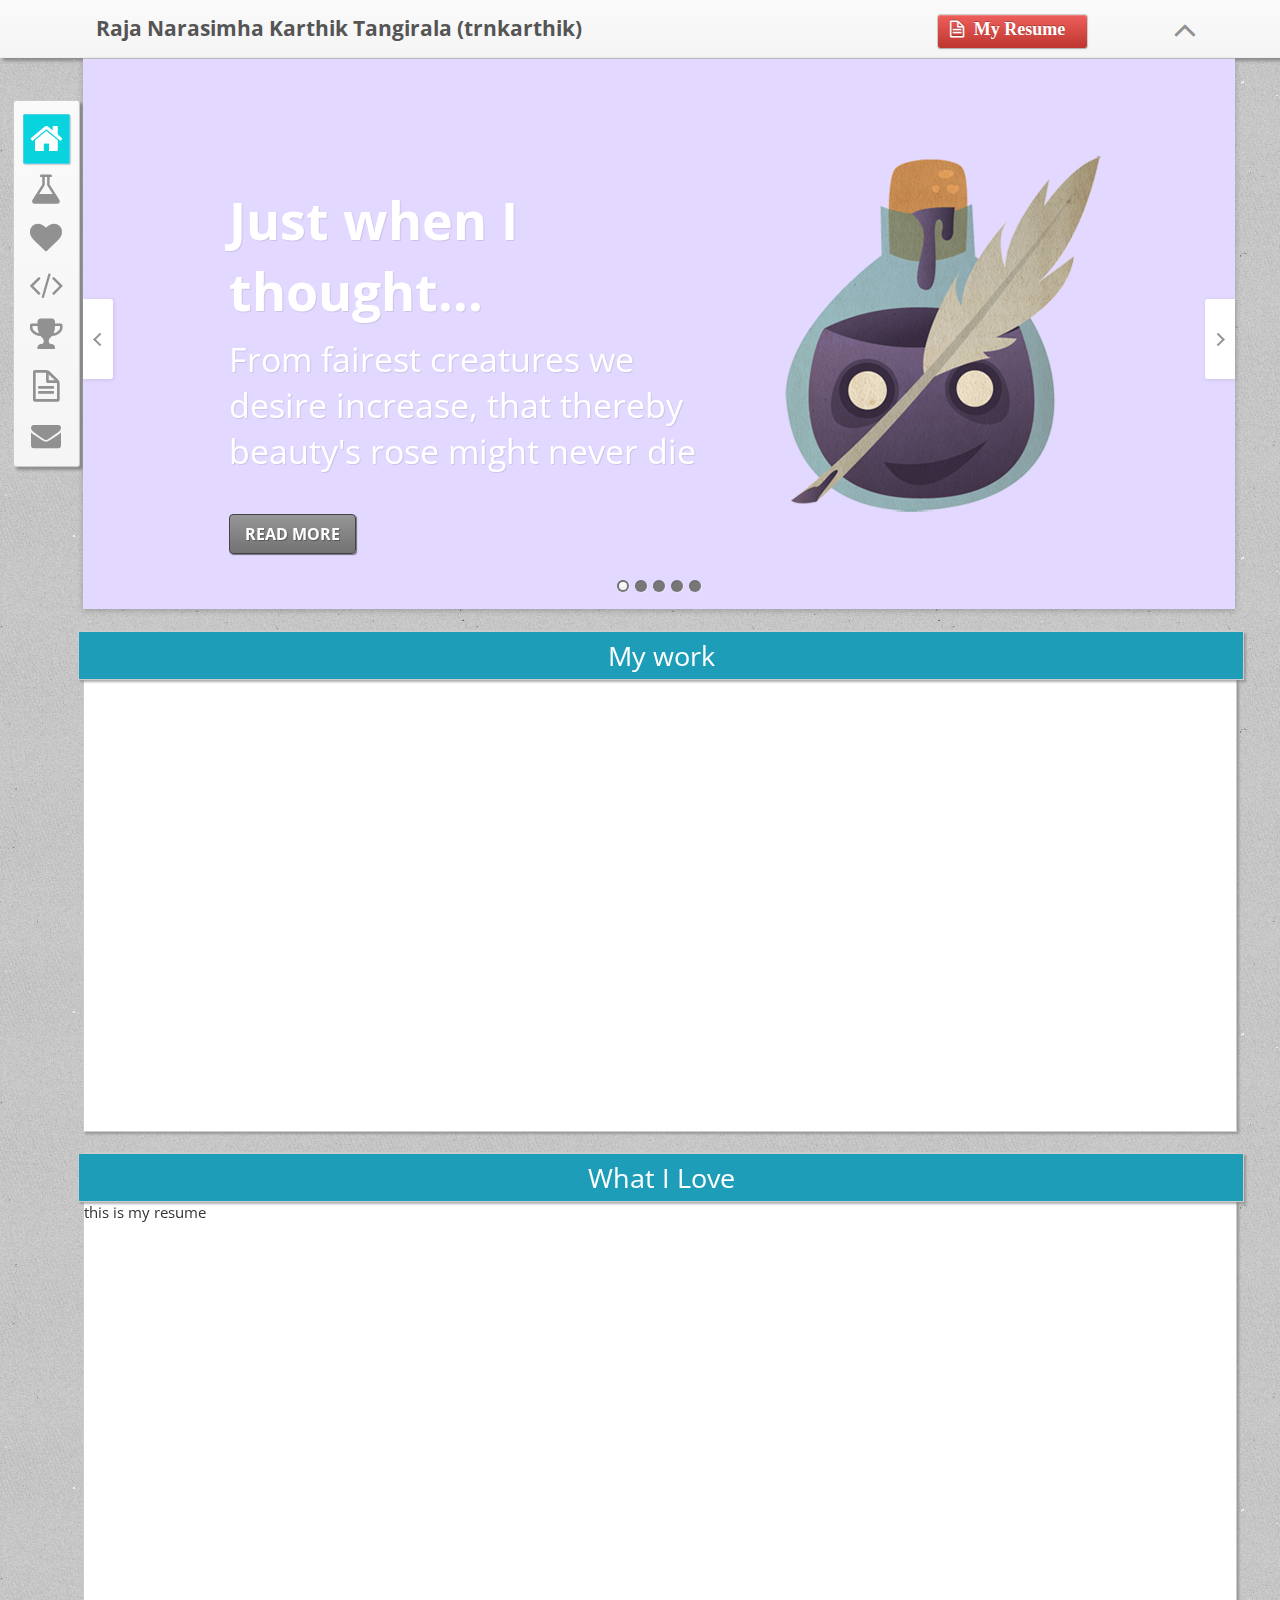
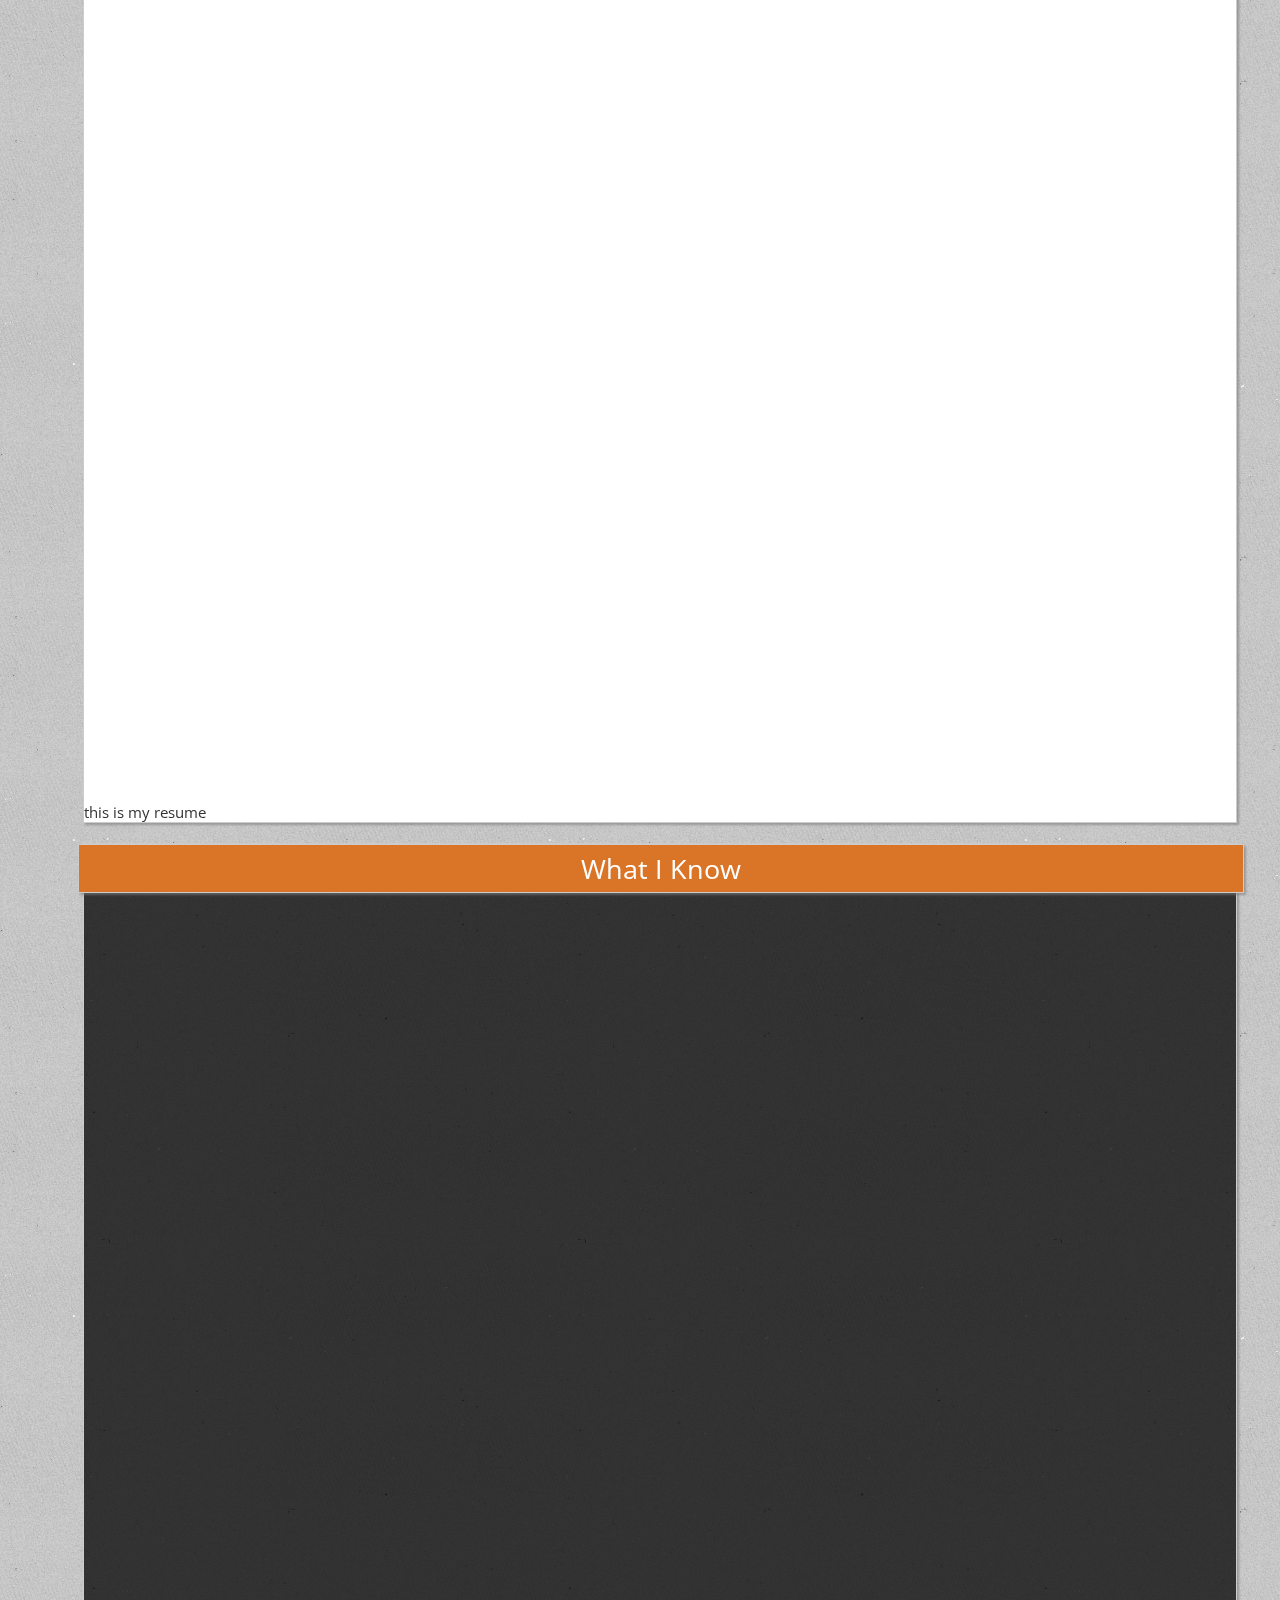
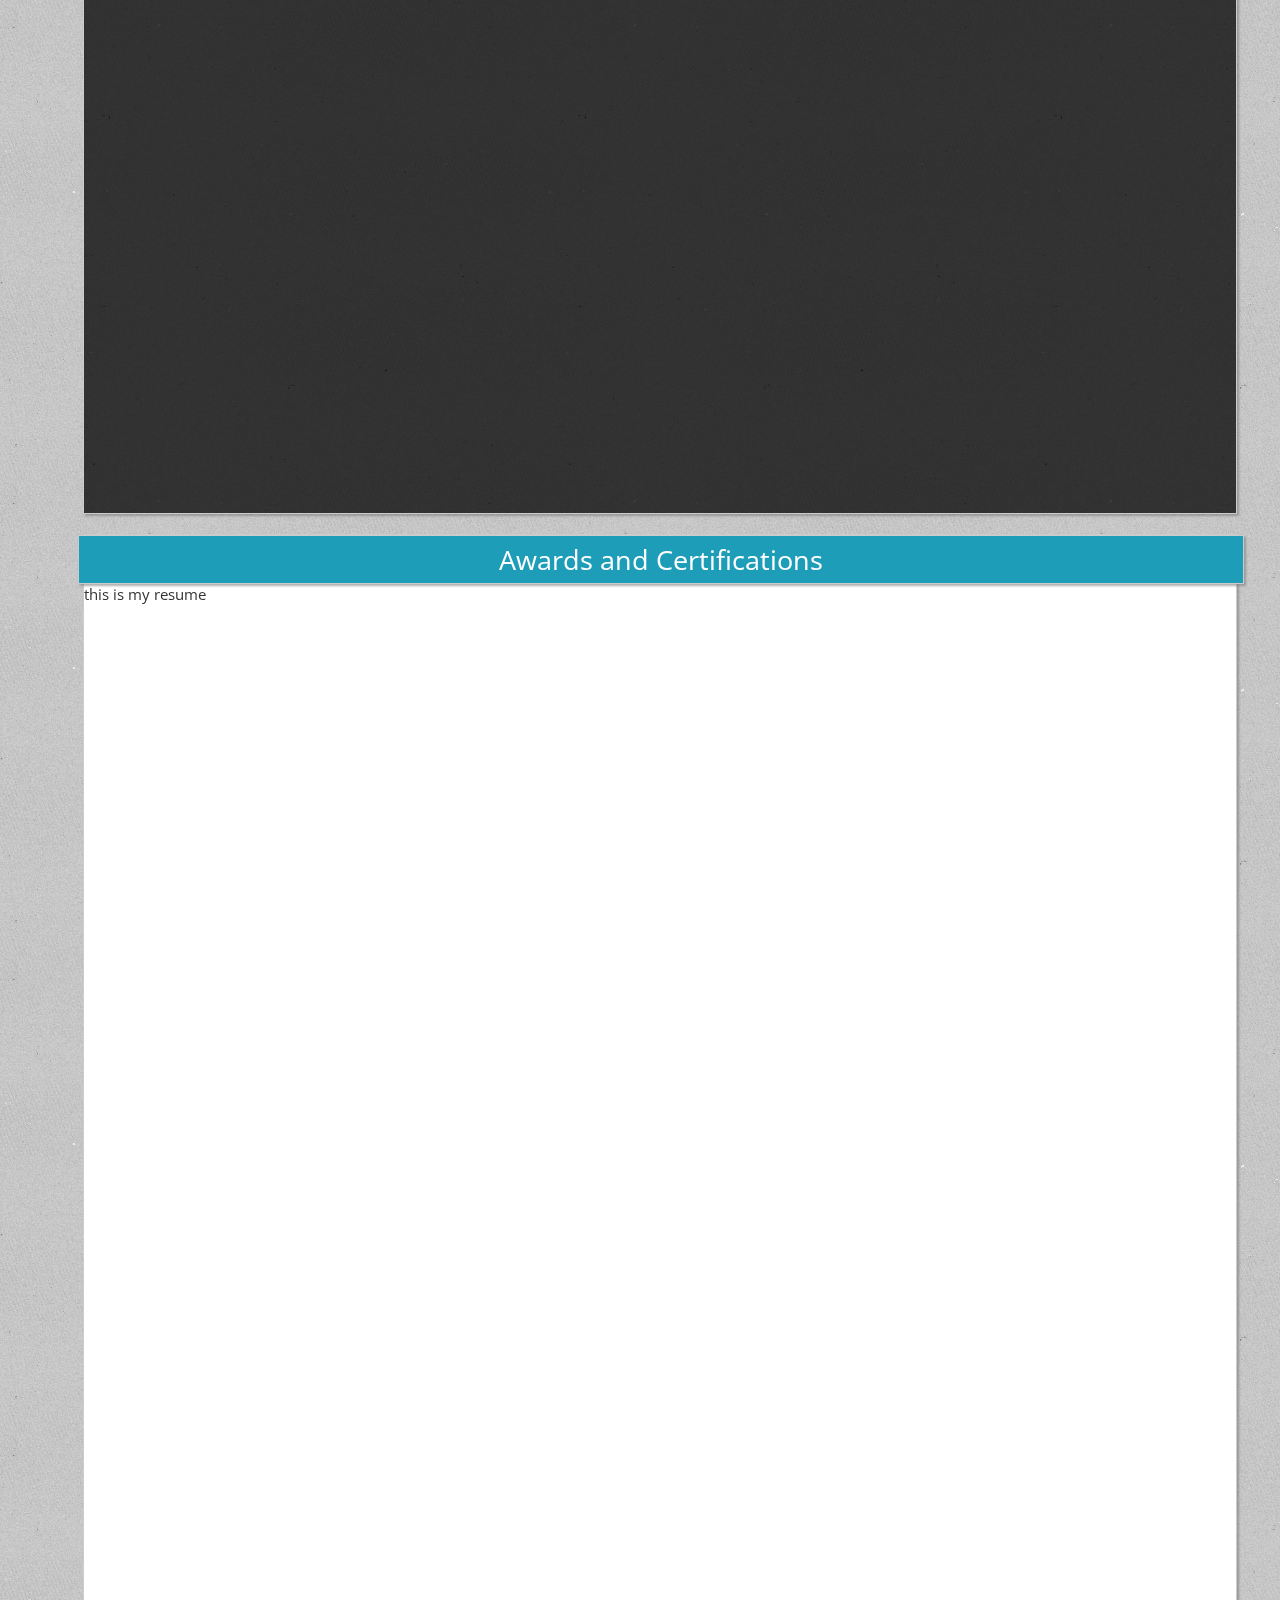
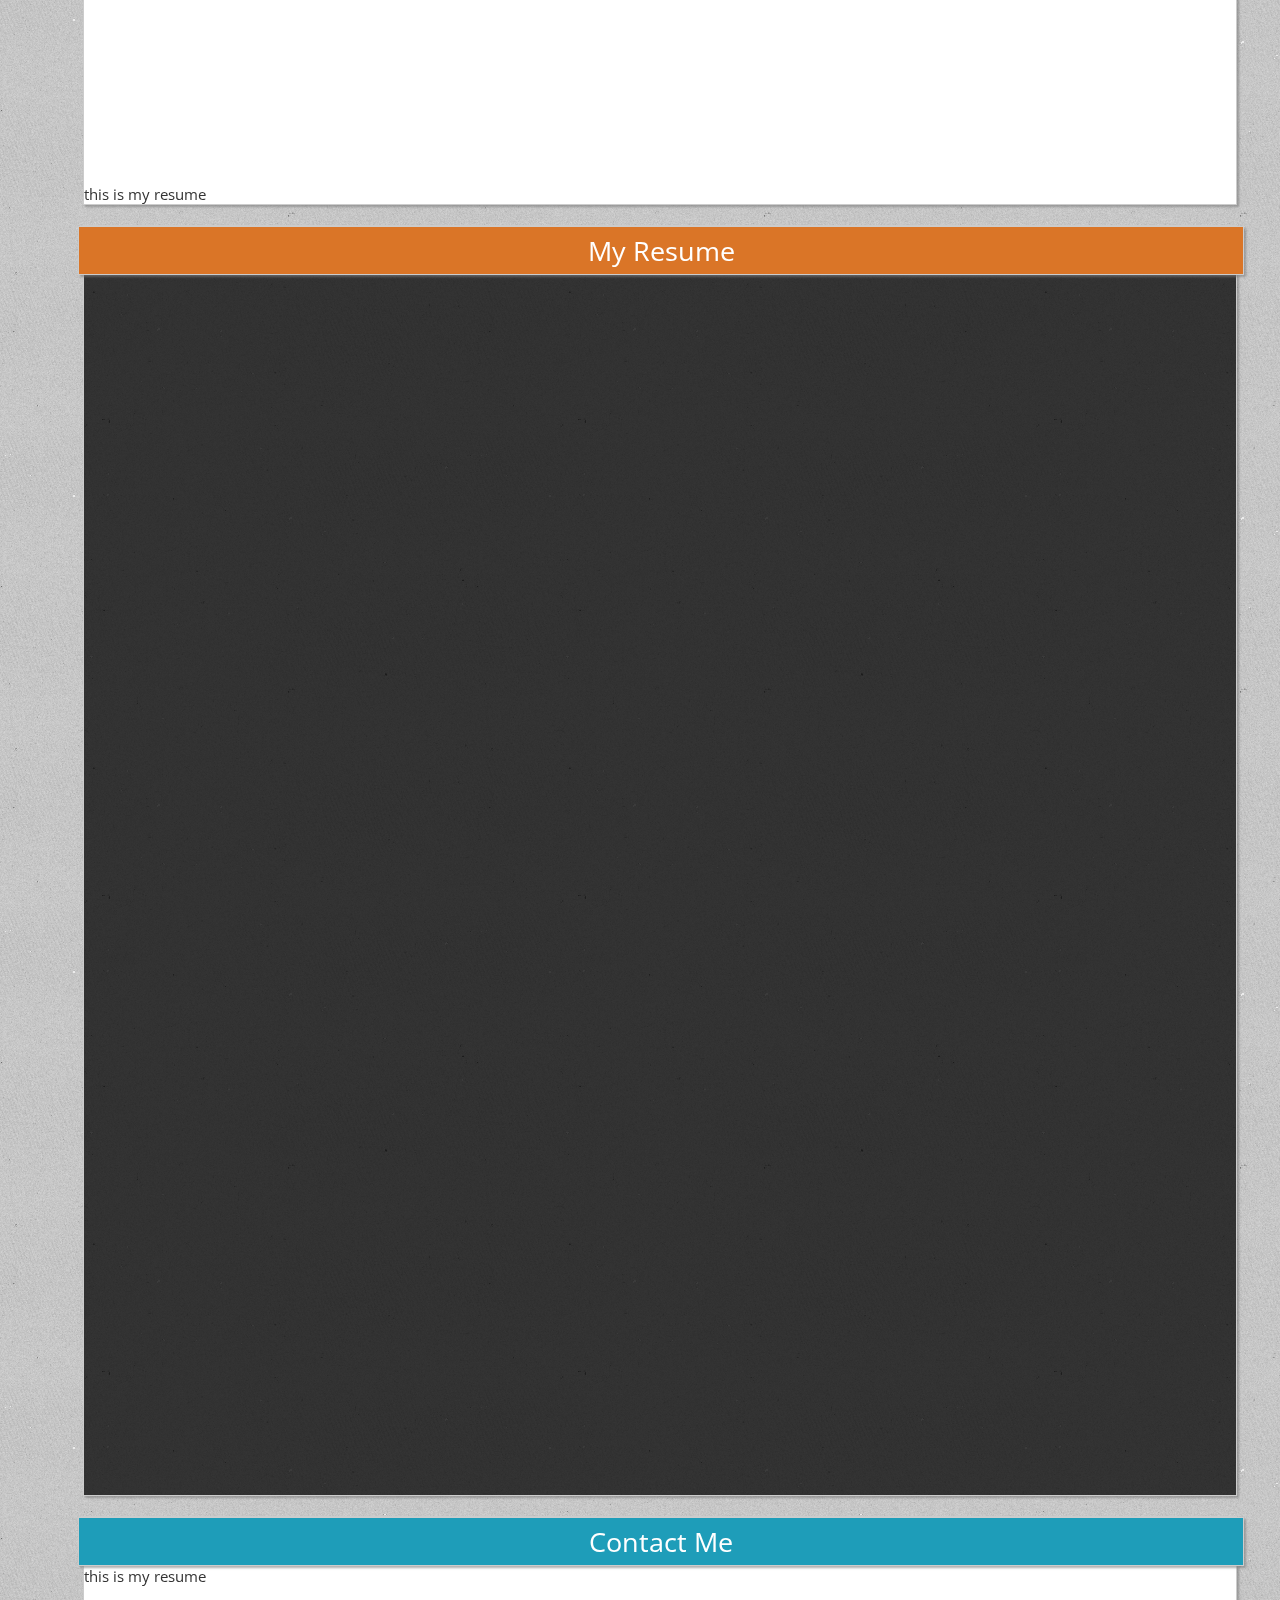
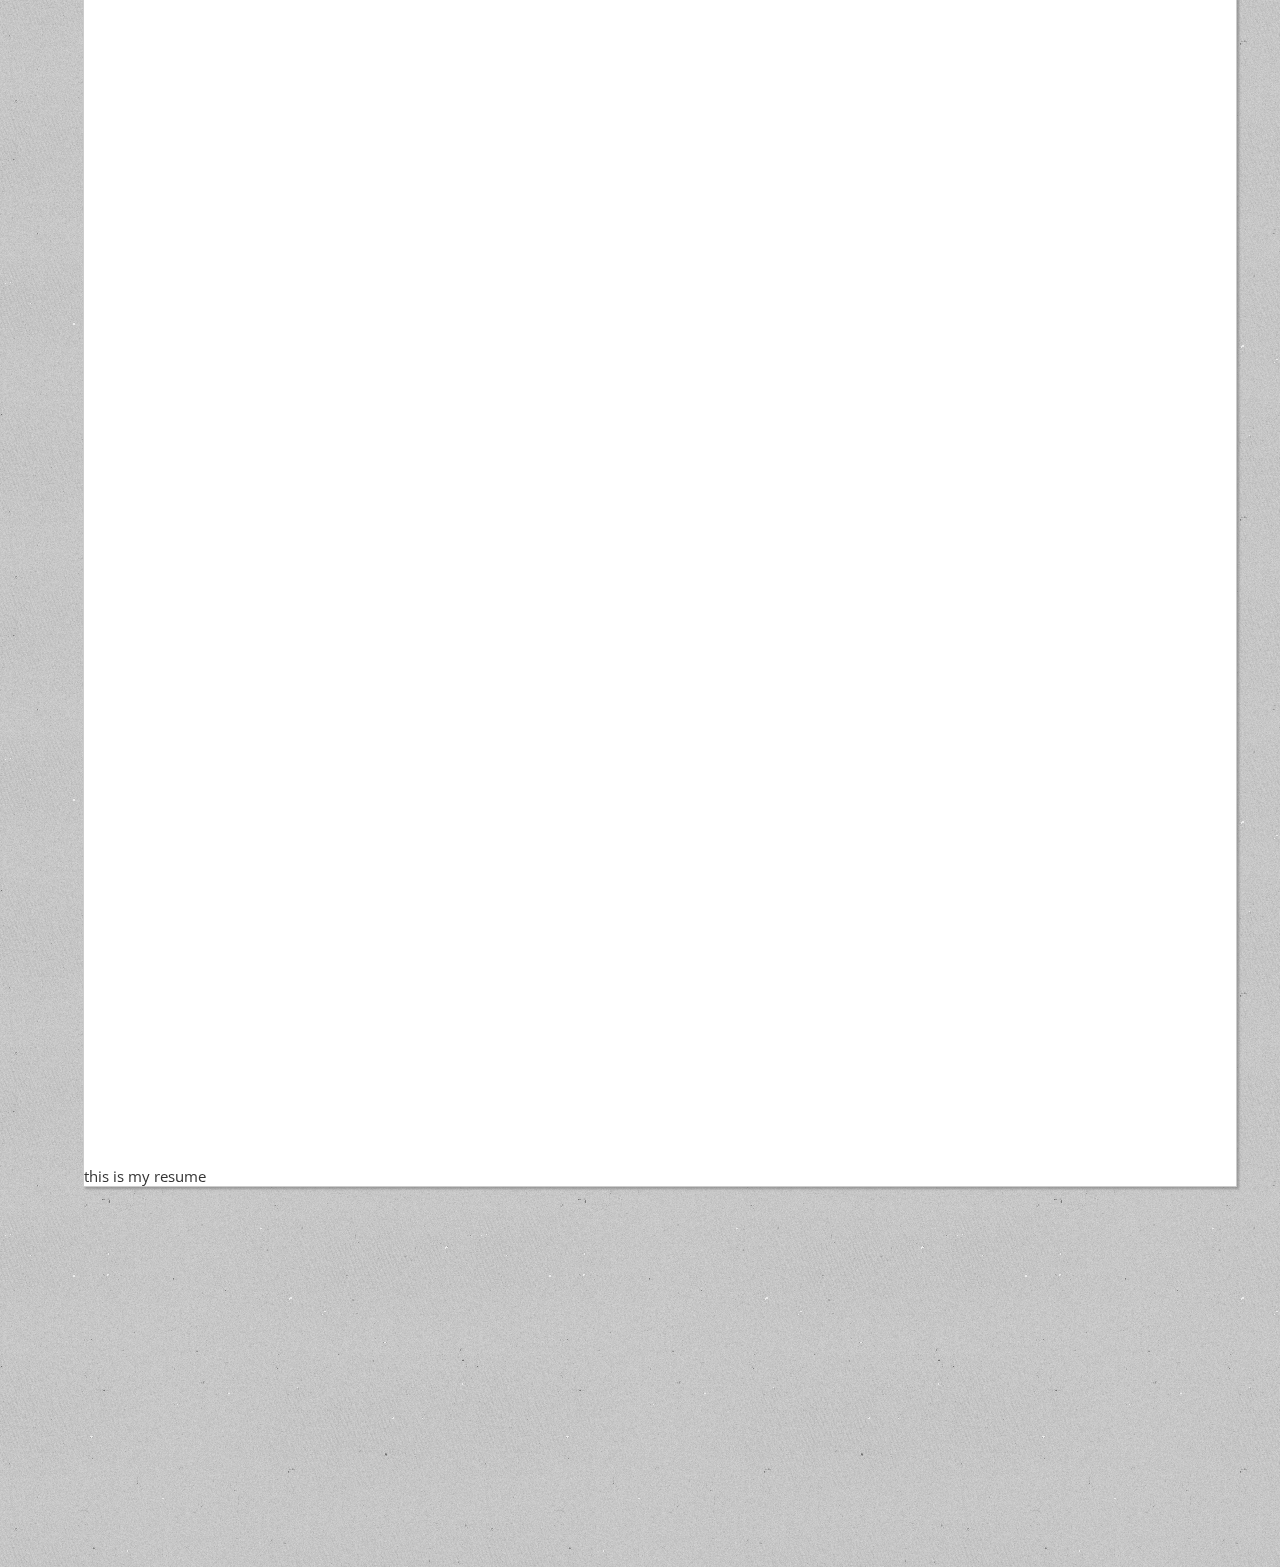
==== index3.html @ 2762e11f "Scroll adjusted, space added between sections" ====
<!DOCTYPE html>
<html lang="en">
    <head>
		<meta charset="UTF-8" />
        <meta http-equiv="X-UA-Compatible" content="IE=edge,chrome=1"> 
        <title>Slideshow with jmpress.js</title>
        <meta name="viewport" content="width=device-width, initial-scale=1.0"> 
        <meta name="description" content="Slideshow with jmpress.js" />
        <meta name="keywords" content="jmpress, slideshow, container, plugin, jquery, css3" />
        <meta name="author" content="for Codrops" />
        <link rel="shortcut icon" href="../favicon.ico"> 
		<link href='http://fonts.googleapis.com/css?family=Open+Sans+Condensed:700,300,300italic' rel='stylesheet' type='text/css'>
        <link rel="stylesheet" type="text/css" href="css/demo.css" />
        <link rel="stylesheet" type="text/css" href="css/style_alt.css" />
		<!--[if lt IE 9]>
		<link rel="stylesheet" type="text/css" href="css/style_ie.css" />
		<![endif]-->
		<!-- jQuery -->
		<script type="text/javascript" src="http://ajax.googleapis.com/ajax/libs/jquery/1.7.1/jquery.min.js"></script>
		<!-- jmpress plugin -->
		<script type="text/javascript" src="js/jmpress.min.js"></script>
		<!-- jmslideshow plugin : extends the jmpress plugin -->
		<script type="text/javascript" src="js/jquery.jmslideshow.js"></script>
		<script type="text/javascript" src="js/modernizr.custom.48780.js"></script>
		<noscript>
			<style>
			.step {
				width: 100%;
				position: relative;
			}
			.step:not(.active) {
				opacity: 1;
				filter: alpha(opacity=99);
				-ms-filter: "progid:DXImageTransform.Microsoft.Alpha(opacity=99)";
			}
			.step:not(.active) a.jms-link{
				opacity: 1;
				margin-top: 40px;
			}
			</style>
		</noscript>
	         
		 
		<link rel="stylesheet" href="font-awesome/css/font-awesome.min.css">
		<link rel="stylesheet" href="css/my_main_style.css">
		
		<script>!window.jQuery && document.write(unescape('%3Cscript src="../lib/jquery/jquery.js"%3E%3C/script%3E'));</script>
                   
		<script src="js/jquery.smooth-scroll.js"></script>
		
		<script>
		    $(document).ready(function() {
		    $('#left_nav_bar a').smoothScroll({offset:0});
		    $('.header a').smoothScroll();
	        });
	      </script>
		
		<script src="js/highlight_selected_nav_item.js"></script>
		
		    
		    <script type="text/javascript">

$(document).ready(function() {
    var s = $(".header");
    var pos = s.position();                    
    $(window).scroll(function() {
        var windowpos = $(window).scrollTop();
        if (windowpos >= 550) {
            s.removeClass("header"); 
            s.addClass("stick");
        } else {
            s.removeClass("stick"); 
            s.addClass("header");
        }
	
	if(s.attr('class')=="header"){
	    $("#totop").hide();
	}
	else{
	    $("#totop").show();
	}
	
    });
});

</script>

    </head>
    <body>
        <div class="container">
            <div class="header">
                <a href="">
                    <strong id="header_blog_name">Raja Narasimha Karthik Tangirala (trnkarthik) </strong>
                </a>
                
		<a href="#home">
		    <i id="totop" title="Go to Top" class="icon-angle-up top_nav_icons" style="font-size: 37px;position: absolute;right: 6.5%;top: 0px;"></i>
		</a>
		
		<a href="#home" id="top_bar_resume" class="btn_red btn">
		   <i id="totop" title="Go to Top" class="icon-file-alt" style="font-size: 20px;float: left"></i>My Resume
		</a>
		
            </div>
		
	    <div id="left_nav_bar" class="main_nav">
		<ul>
		<li><center><a href="#jms-slideshow"><i title="Home" class="icon-home nav_icons selected" style="position: relative;top: 5px;"></i></a></center></li>
		<li><center><a href="#my_work_link"><i title="My Work" class="icon-beaker nav_icons" style="font-size: 34px;position: relative;top: 20px;"></i></a></center></li>
		<li><center><a href="#what_i_love_link"><i title="What I love" class="icon-heart nav_icons" style="font-size: 32px;position: relative;top: 35px;"></i></a></center></li>
		<li><center><a href="#what_i_know_link"><i title="What I Know" class="icon-code nav_icons" style="font-size: 32px;position: relative;top: 50px;"></i></a></center></li>
		<li><center><a href="#awards_link"><i title="Awards and Certifications" class="icon-trophy nav_icons" style="position: relative;top: 65px;"></i></a></center></li>
		<li><center><a href="#resume_link"><i title="My Resume" class="icon-file-alt nav_icons" style="font-size: 37px;position: relative;top: 80px;"></i></a></center></li>
		<li><center><a href="#contact_link"><i title="Contact Me" class="icon-envelope-alt nav_icons" style="font-size: 30px;position: relative;top: 95px;"></i></a></center></li>
		</ul>
	    </div>	
			<section id="jms-slideshow" class="jms-slideshow">
				<div class="step" data-color="color-1" data-x="2000" data-y="1000" data-z="3000" data-rotate="-20">
					<div class="jms-content">
						<h3>Just when I thought...</h3>
						<p>From fairest creatures we desire increase, that thereby beauty's rose might never die</p>
						<a class="jms-link" href="#">Read more</a>
					</div>
					<img src="images/1.png" />
				</div>
				<div class="step" data-color="color-2" data-x="1000" data-z="2000" data-rotate="20">
					<div class="jms-content">
						<h3>Holy cannoli!</h3>
						<p>But as the riper should by time decease, his tender heir might bear his memory</p>
						<a class="jms-link" href="#">Read more</a>
					</div>
					<img src="images/2.png" />
				</div>
				<div class="step" data-color="color-3" data-x="2000" data-y="1500" data-z="1000" data-rotate="20">
					<div class="jms-content">
						<h3>No time to waste</h3>
						<p>Within thine own bud buriest thy content and, tender churl, makest waste in niggarding</p>
						<a class="jms-link" href="#">Read more</a>
					</div>
					<img src="images/3.png" />
				</div>
				<div class="step" data-color="color-4" data-x="3000" data-y="2000">
					<div class="jms-content">
						<h3>Supercool!</h3>
						<p>Making a famine where abundance lies, thyself thy foe, to thy sweet self too cruel</p>
						<a class="jms-link" href="#">Read more</a>
					</div>
					<img src="images/4.png" />
				</div>
				<div class="step" data-color="color-5" data-x="4000" data-y="1500" data-z="1000" data-rotate="-20">
					<div class="jms-content">
						<h3>Did you know that...</h3>
						<p>Thou that art now the world's fresh ornament and only herald to the gaudy spring</p>
						<a class="jms-link" href="#">Read more</a>
					</div>
					<img src="images/5.png" />
				</div>
			</section>
        </div>
		<script type="text/javascript">
			$(function() {
			
				var jmpressOpts	= {
					animation		: { transitionDuration : '0.8s' }
				};
				
				//$( '#jms-slideshow' ).jmslideshow();

				$( '#jms-slideshow' ).jmslideshow( $.extend( true, { jmpressOpts : jmpressOpts }, {
					autoplay	: true,
					bgColorSpeed: '0.8s',
					arrows		: true
				}));
				
			});
                        </script>
	         
		 <!--My work section -->
		 <div id="my_work_link"></div>
		 <div id="my_work" class="section">
		    <div class="section_title">My work</div>
		 </div>
		 
		 <!--What I Love section -->
		 <div id="what_i_love_link"></div>
		 <div id="what_i_love" class="section">
		    <div class="section_title">What I Love</div>
		    this is my resume
		    <br/><br/><br/><br/><br/><br/><br/><br/><br/><br/><br/><br/><br/><br/><br/><br/><br/><br/><br/><br/>
		    <br/><br/><br/><br/><br/><br/><br/><br/><br/><br/><br/><br/><br/><br/><br/><br/><br/><br/><br/><br/>
		    <br/><br/><br/><br/><br/><br/><br/><br/><br/><br/><br/><br/><br/><br/><br/><br/><br/><br/><br/><br/>
		    this is my resume
		 </div>
		 
		 <!--What I Know section -->
		 <div id="what_i_know_link"></div>
		 <div id="what_i_know" class="section">
		    <div class="section_title_special">What I Know</div>
		    this is my resume
		    <br/><br/><br/><br/><br/><br/><br/><br/><br/><br/><br/><br/><br/><br/><br/><br/><br/><br/><br/><br/>
		    <br/><br/><br/><br/><br/><br/><br/><br/><br/><br/><br/><br/><br/><br/><br/><br/><br/><br/><br/><br/>
		    <br/><br/><br/><br/><br/><br/><br/><br/><br/><br/><br/><br/><br/><br/><br/><br/><br/><br/><br/><br/>
		    this is my resume
		 </div>
		 
		 <!--Awards and Certifications section -->
		 <div id="awards_link"></div>
		 <div id="awards" class="section">
		    <div class="section_title">Awards and Certifications</div>
		    this is my resume
		    <br/><br/><br/><br/><br/><br/><br/><br/><br/><br/><br/><br/><br/><br/><br/><br/><br/><br/><br/><br/>
		    <br/><br/><br/><br/><br/><br/><br/><br/><br/><br/><br/><br/><br/><br/><br/><br/><br/><br/><br/><br/>
		    <br/><br/><br/><br/><br/><br/><br/><br/><br/><br/><br/><br/><br/><br/><br/><br/><br/><br/><br/><br/>
		    this is my resume
		 </div>
		 
		 <!--My Resume section -->
		 <div id="resume_link"></div>
		 <div id="resume" class="section">
		    <div class="section_title_special">My Resume</div>
		    this is my resume
		    <br/><br/><br/><br/><br/><br/><br/><br/><br/><br/><br/><br/><br/><br/><br/><br/><br/><br/><br/><br/>
		    <br/><br/><br/><br/><br/><br/><br/><br/><br/><br/><br/><br/><br/><br/><br/><br/><br/><br/><br/><br/>
		    <br/><br/><br/><br/><br/><br/><br/><br/><br/><br/><br/><br/><br/><br/><br/><br/><br/><br/><br/><br/>
		    this is my resume
		 </div>
		 
		 <!--Contact Me section -->
		 <div id="contact_link"></div>
		 <div id="contact" class="section">
		    <div class="section_title">Contact Me</div>
		    this is my resume
		    <br/><br/><br/><br/><br/><br/><br/><br/><br/><br/><br/><br/><br/><br/><br/><br/><br/><br/><br/><br/>
		    <br/><br/><br/><br/><br/><br/><br/><br/><br/><br/><br/><br/><br/><br/><br/><br/><br/><br/><br/><br/>
		    <br/><br/><br/><br/><br/><br/><br/><br/><br/><br/><br/><br/><br/><br/><br/><br/><br/><br/><br/><br/>
		    this is my resume
		 </div>
		
		
		
    </body>
</html>
---- css/demo.css ----
@import url('normalize.css');
/* General Demo Style */
body{
	font-family: 'Open Sans Condensed','Arial Narrow', serif;
	background: #ddd url(../images/bg2.png) repeat;
	font-weight: 400;
	font-size: 15px;
	color: #333;
	-webkit-font-smoothing: antialiased;
	-moz-font-smoothing: antialiased;
	font-smoothing: antialiased;
}
a{
	color: #555;
	text-decoration: none;
}
.container{
	width: 100%;
	position: relative;
	min-height: 750px;
}
.clr{
	clear: both;
	padding: 0;
	height: 0;
	margin: 0;
}
.container > header{
	margin: 10px;
	padding: 20px 10px 10px 10px;
	position: relative;
	display: block;
	text-shadow: 1px 1px 1px rgba(0,0,0,0.2);
    text-align: center;
}
.container > header h1{
	font-size: 40px;
	line-height: 40px;
	margin: 0;
	position: relative;
	font-weight: 300;
	color: #777;
	text-shadow: 1px 1px 1px rgba(255,255,255,0.7);
}
.container > header h1 span{
	font-weight: 700;
}
.container > header h2{
	font-size: 14px;
	font-weight: 300;
	letter-spacing: 2px;
	text-transform: uppercase;
	margin: 0;
	padding: 15px 0 5px 0;
	color: #6190ca;
	text-shadow: 1px 1px 1px rgba(255,255,255,0.7);
}
/* Header Style */
.codrops-top{
	line-height: 24px;
	font-size: 11px;
	background: #fff;
	background: rgba(255, 255, 255, 0.6);
	text-transform: uppercase;
	z-index: 9999;
	position: relative;
	font-family: Cambria, Georgia, serif;
	box-shadow: 1px 0px 2px rgba(0,0,0,0.2);
}
.codrops-top a{
	padding: 0px 10px;
	letter-spacing: 1px;
	color: #333;
	display: inline-block;
}
.codrops-top a:hover{
	background: rgba(255,255,255,0.3);
}
.codrops-top span.right{
	float: right;
}
.codrops-top span.right a{
	float: left;
	display: block;
}
/* Demo Buttons Style */
.codrops-demos{
    text-align:center;
	display: block;
	line-height: 30px;
	padding: 5px 0px;
}
.codrops-demos a{
    display: inline-block;
	margin: 0px 4px;
	padding: 0px 6px;
	color: #aaa;
	line-height: 20px;	
	font-size: 13px;
	text-shadow: 1px 1px 1px #fff;
	border: 1px solid #ddd;
	background: #ffffff; /* Old browsers */
	background: -moz-linear-gradient(top, #ffffff 0%, #f6f6f6 47%, #ededed 100%); /* FF3.6+ */
	background: -webkit-gradient(linear, left top, left bottom, color-stop(0%,#ffffff), color-stop(47%,#f6f6f6), color-stop(100%,#ededed)); /* Chrome,Safari4+ */
	background: -webkit-linear-gradient(top, #ffffff 0%,#f6f6f6 47%,#ededed 100%); /* Chrome10+,Safari5.1+ */
	background: -o-linear-gradient(top, #ffffff 0%,#f6f6f6 47%,#ededed 100%); /* Opera 11.10+ */
	background: -ms-linear-gradient(top, #ffffff 0%,#f6f6f6 47%,#ededed 100%); /* IE10+ */
	background: linear-gradient(top, #ffffff 0%,#f6f6f6 47%,#ededed 100%); /* W3C */
	filter: progid:DXImageTransform.Microsoft.gradient( startColorstr='#ffffff', endColorstr='#ededed',GradientType=0 ); /* IE6-9 */
	box-shadow: 0px 1px 1px rgba(255, 255, 255, 0.5);
}
.codrops-demos a:hover{
	color: #333;
	box-shadow: 0px 1px 1px rgba(255, 255, 255, 0.5);
}
.codrops-demos a:active{
	background: #fff;
}
.codrops-demos a.current-demo,
.codrops-demos a.current-demo:hover{
	background: #f6f6f6;
}
---- css/style_alt.css ----
.jms-slideshow {
	position: relative;
	left: 6.5%;
	width: 90%;
	min-width: 640px;
	height: 560px;
	border-top: 1px solid rgba(231, 233, 232, 0.55);
}
.jms-wrapper {
	width: auto;
	min-width: 600px;
	height: 550px;
	background-color: #fff;
	box-shadow: 0 2px 6px rgba(0, 0, 0, .2);
	-webkit-background-clip: padding;
	-moz-background-clip: padding;     
	background-clip: padding-box;
	outline: none;
	-webkit-transition: background-color 1s linear;
	-moz-transition: background-color 1s linear;
	-o-transition: background-color 1s linear;
	-ms-transition: background-color 1s linear;
	transition: background-color 1s linear;
}

/*
.color-1,.color-2,.color-3,.color-4,.color-5 {
	background: rgba(0, 0, 0, 0.31);
}
*/
.color-1 {
	background-color: #E3D8FF;
	background-color: rgba(227, 216, 268, 1);
}
.color-2 {
	background-color: #EBBBBC;
	background-color: rgba(235, 187, 188, 1);
}
.color-3 {
	background-color: #EED9C0;
	background-color: rgba(238, 217, 192, 1);
}
.color-4 {
	background-color: #DFEBB1;
	background-color: rgba(223, 235, 177, 1);
}
.color-5{
	background-color: #C1E6E5;
	background-color: rgba(193, 230, 229, 1);
}
.step {	
	width: 900px;
    height: 420px;
	display: block;
	-webkit-transition: opacity 1s;
	-moz-transition:    opacity 1s;
	-ms-transition:     opacity 1s;
	-o-transition:      opacity 1s;
	transition:         opacity 1s;
}
.step:not(.active) {
	opacity: 0;
	filter: alpha(opacity=0); /* internet explorer */
    -ms-filter: "progid:DXImageTransform.Microsoft.Alpha(opacity=0)"; /*IE8*/
}
.jms-content{
	margin: 0px 370px 0px 20px;
	position: relative;
	clear: both;
}
.step h3{
	color: #fff;
	font-size: 52px;
	font-weight: bold;
	text-shadow: 1px 1px 1px rgba(0,0,0,0.1);
	margin: 0;
	padding: 60px 0 10px 0;
}
.step p {
	color: #fff;
	text-shadow: 1px 1px 1px rgba(0,0,0,0.1);
	font-size: 34px;
	font-weight: normal;
	position: relative;
	margin: 0;
}
a.jms-link{
	color: #fff;
	text-transform: uppercase;
	background: #969696; /* Old browsers */
	background: -moz-linear-gradient(top, #969696 0%, #727272 100%); /* FF3.6+ */
	background: -webkit-gradient(linear, left top, left bottom, color-stop(0%,#969696), color-stop(100%,#727272)); /* Chrome,Safari4+ */
	background: -webkit-linear-gradient(top, #969696 0%,#727272 100%); /* Chrome10+,Safari5.1+ */
	background: -o-linear-gradient(top, #969696 0%,#727272 100%); /* Opera 11.10+ */
	background: -ms-linear-gradient(top, #969696 0%,#727272 100%); /* IE10+ */
	background: linear-gradient(top, #969696 0%,#727272 100%); /* W3C */
	filter: progid:DXImageTransform.Microsoft.gradient( startColorstr='#969696', endColorstr='#727272',GradientType=0 ); /* IE6-9 */
	padding: 8px 15px;
	display: inline-block;
	font-size: 16px;
	font-weight: bold;
	color: #fff;
	text-shadow: 1px 1px 1px rgba(0, 0, 0, 0.3);
	box-shadow: 1px 1px 1px rgba(0, 0, 0, 0.5);
	border: 1px solid #444;
	border-radius: 4px;
	opacity: 1;
	margin-top: 40px;
	clear: both;
	-webkit-transition: all 0.4s ease-in-out 1s;
	-moz-transition: all 0.4s ease-in-out 1s;
	-ms-transition: all 0.4s ease-in-out 1s;
	-o-transition: all 0.4s ease-in-out 1s;
	transition: all 0.4s ease-in-out 1s;
}
.step:not(.active) a.jms-link{
	opacity: 0;
	margin-top: 80px;
}
.step img{
	position: absolute;
	right: 0px;
	top: 30px;
}
.jms-dots{
	width: 100%;
	position: absolute;
	text-align: center;
	left: 0px;
	bottom: 20px;
	z-index: 2000;
	-webkit-user-select: none;
	-moz-user-select: none;
	-ms-user-select: none;
	-o-user-select: none;
	user-select: none;
}
.jms-dots span{
	display: inline-block;
	position: relative;
	width: 12px;
	height: 12px;
	border-radius: 50%;
	background: #777;
	margin: 3px;
	cursor: pointer;
	box-shadow: 
		1px 1px 1px rgba(0,0,0,0.1) inset, 
		1px 1px 1px rgba(255,255,255,0.3);
}
.jms-dots span.jms-dots-current:after{
	content: '';
	width: 8px;
	height: 8px;
	position: absolute;
	top: 2px;
	left: 2px;
	border-radius: 50%;
	background: #ffffff; /* Old browsers */
	background: -moz-linear-gradient(top, #ffffff 0%, #f6f6f6 47%, #ededed 100%); /* FF3.6+ */
	background: -webkit-gradient(linear, left top, left bottom, color-stop(0%,#ffffff), color-stop(47%,#f6f6f6), color-stop(100%,#ededed)); /* Chrome,Safari4+ */
	background: -webkit-linear-gradient(top, #ffffff 0%,#f6f6f6 47%,#ededed 100%); /* Chrome10+,Safari5.1+ */
	background: -o-linear-gradient(top, #ffffff 0%,#f6f6f6 47%,#ededed 100%); /* Opera 11.10+ */
	background: -ms-linear-gradient(top, #ffffff 0%,#f6f6f6 47%,#ededed 100%); /* IE10+ */
	background: linear-gradient(top, #ffffff 0%,#f6f6f6 47%,#ededed 100%); /* W3C */
	filter: progid:DXImageTransform.Microsoft.gradient( startColorstr='#ffffff', endColorstr='#ededed',GradientType=0 ); /* IE6-9 */
}
.jms-arrows{
	-webkit-user-select: none;
	-moz-user-select: none;
	-ms-user-select: none;
	-o-user-select: none;
	user-select: none;
}
.jms-arrows span{
	position: absolute;
	top: 50%;
	margin-top: -40px;
	height: 80px;
	width: 30px;
	cursor: pointer;
	z-index: 2000;
	box-shadow: 1px 1px 4px rgba(0, 0, 0, 0.1);
}
.jms-arrows span.jms-arrows-prev{
	background: #fff url(../images/arrow_left.png) no-repeat 50% 50%;
	left: 0px;
	border-radius: 0px 3px 3px 0px;
}
.jms-arrows span.jms-arrows-next{
	background: #fff url(../images/arrow_right.png) no-repeat 50% 50%;
	right: 0px;
	border-radius: 3px 0px 0px 3px;
}
/* Not supported style */
.jms-wrapper.not-supported{
	background-color: #E3D8FF;
	background-color: rgba(227, 216, 268, 1);
}
.jms-wrapper.not-supported:after{
	content: 'The slideshow functionality is not supported on your device.';
	padding: 0px 0px 30px 0px;
	text-align: center;
	display: block;
}
.jms-wrapper.not-supported .step{
	display: none;
	position: relative;
	opacity: 1;
	filter: alpha(opacity=99); /* internet explorer */
    -ms-filter: "progid:DXImageTransform.Microsoft.Alpha(opacity=99)"; /*IE8*/
	margin: 20px auto;
}
.jms-wrapper.not-supported .step:first-of-type{
	display: block;
}
.jms-wrapper.not-supported .step:not(.active) a.jms-link{
	opacity: 1;
	margin-top: 40px;
}
---- css/style_ie.css ----
.jms-slideshow, .step{
	width: 1000px;
}
.jms-content{
	margin: 0px 390px 0px 60px;
}
.step img{
	right: 40px;
}
---- css/my_main_style.css ----
#header_blog_name{
	position: relative;
	left: 7.5%;
	font-size: 21px;
}
#left_nav_bar{
	position: fixed;
	left: 1%;
	right: 94.5%;
	top: 100px;
	min-height: 365px;
	min-width: 65px;
	background: #F5F5F5;
	background: -moz-linear-gradient(top,#FAFAFA,#F5F5F5);
	background: -webkit-linear-gradient(top,#FAFAFA,#F5F5F5);
	background: -webkit-gradient(linear,left top,left bottom,color-stop(0,#FAFAFA),color-stop(1,#F5F5F5));
	background: linear-gradient(top,#FAFAFA,#F5F5F5);
	border: 1px solid #CCC;
	border-radius: 3px;
	-webkit-box-shadow: 3px 3px 3px #8C8D8D;
}
.nav_icons{
	font-size: 35px;
	color: rgb(145, 145, 145);
	padding-top: 10px;
	position: relative;
	top: 10px;
}
.nav_icons:hover{
	color: #52CFEB;
	-webkit-transition: all 0.3s ease-out;
	-moz-transition: all 0.3s ease-out;
	-ms-transition: all 0.3s ease-out;
	-o-transition: all 0.3s ease-out;
	transition: all 0.3s ease-out;
}
.top_nav_icons{
	color: rgb(145, 145, 145);
	padding-top: 10px;
	position: relative;
	top: 10px;
}
.top_nav_icons:hover{
	color: #000;
	-webkit-transition: all 0.3s ease-out;
	-moz-transition: all 0.3s ease-out;
	-ms-transition: all 0.3s ease-out;
	-o-transition: all 0.3s ease-out;
	transition: all 0.3s ease-out;
}
             
#my_work{
	background: #FFF;
	position: relative;
	top: -180px;
	left: 6.5%;
	min-height: 500px;
	width: 90%;
}
#what_i_love{
	background: #FFF;
	position: relative;
	top: -220px;
	left: 6.5%;
	min-height: 500px;
	width: 90%;
}
#what_i_know{
	background: rgba(0, 0, 0, 0.75);
	position: relative;
	top: -260px;
	left: 6.5%;
	min-height: 500px;
	width: 90%;
}
#awards{
	background: #FFF;
	position: relative;
	top: -300px;
	left: 6.5%;
	min-height: 500px;
	width: 90%;
}
#resume{
	background: rgba(0, 0, 0, 0.75);
	position: relative;
	top: -340px;
	left: 6.5%;
	min-height: 500px;
	width: 90%;
}
#contact{
	background: #FFF;
	position: relative;
	top: -380px;
	left: 6.5%;
	min-height: 500px;
	width: 90%;
}

             
#my_work_link{
	background: #00FFF;
	position: relative;
	top: -180px;
	left: 6.5%;
	height: 60px;
	width: 90%;
}
#what_i_love_link{
	background: #00FFF;
	position: relative;
	top: -220px;
	left: 6.5%;
	height: 60px;
	width: 90%;
}
#what_i_know_link{
	background: #00FFF;
	position: relative;
	top: -260px;
	left: 6.5%;
	height: 60px;
	width: 90%;
}
#awards_link{
	background: #00FFF;
	position: relative;
	top: -300px;
	left: 6.5%;
	height: 60px;
	width: 90%;
}
#resume_link{
	background: #00FFF;
	position: relative;
	top: -340px;
	left: 6.5%;
	height: 60px;
	width: 90%;
}
#contact_link{
	background: #00FFF;
	position: relative;
	top: -380px;
	left: 6.5%;
	height: 60px;
	width: 90%;
}

.section{
	border: 1px solid #CCC;
	-webkit-box-shadow: 2px 2px 2px rgba(124, 124, 124, 0.6);
	-moz-box-shadow: 2px 2px 2px rgba(124, 124, 124, 0.6);
	box-shadow: 2px 2px 2px rgba(124, 124, 124, 0.6);
}

ul{
	list-style-type: none;
	padding: 0px;
}
#left_nav_bar li a i.selected {
	border: 1px solid #52CFEB;
	background: #07D4DD;
	-webkit-box-shadow: 1px 1px 1px #CCC;
	border-radius: 2px;
	padding: 6px;
	color: #FFF;
}
                        
.header{
        background: #F5F5F5;
        background: -moz-linear-gradient(top,#FAFAFA,#F5F5F5);
        background: -webkit-linear-gradient(top,#FAFAFA,#F5F5F5);
        background: -webkit-gradient(linear,left top,left bottom,color-stop(0,#FAFAFA),color-stop(1,#F5F5F5));
        background: linear-gradient(top,#FAFAFA,#F5F5F5);
        border-bottom: 1px solid #EEE;
        color: #444;
        min-height: 30px;
        padding: 14px 0px 13px;	    
        -webkit-box-shadow: 3px 3px 3px #8C8D8D;
        position: relative;
        width: 100%
} 
.stick {
	background: #fff;
	box-shadow: 0px 0px 4px #000;
	box-shadow: 0px 0px 4px rgba(0,0,0,.5);
	border-bottom: 1px solid rgba(238, 238, 238, 0.5);
	color: #444;
	min-height: 30px;
	padding: 14px 0px 13px;
	-webkit-box-shadow: 3px 3px 3px rgba(140, 141, 141, 0.5);
	position: fixed;
	z-index: 9999;
	width: 100%;
	opacity: .75;
}

#top_bar_resume{
	position: absolute;
	right: 15%;
	width: 125px;
	height: 25px;
	font-size: 18px;
	font-family: TimesNewRoman, "Times New Roman", Times, Baskerville, Georgia, serif;
}

.btn:hover {
	text-decoration: none;
	background-position: 0 -15px;
	-webkit-transition: background-position 0.1s linear;
	-moz-transition: background-position 0.1s linear;
	-o-transition: background-position 0.1s linear;
	transition: background-position 0.1s linear;
}
.btn:hover {
	text-decoration: none;
	background-position: 0 -15px;
	-webkit-transition: background-position 0.1s linear;
	-moz-transition: background-position 0.1s linear;
	-o-transition: background-position 0.1s linear;
	transition: background-position 0.1s linear;
}
.btn_red:hover {
	color: #FFF;
	background-color: #BD362F;
}
.btn_red {
	color: #FFF;
	text-shadow: 0 -1px 0 rgba(0, 0, 0, 0.25);
	background-color: #DA4F49;
	background-image: -moz-linear-gradient(top, #EE5F5B, #BD362F);
	background-image: -webkit-gradient(linear, 0 0, 0 100%, from(#EE5F5B), to(#BD362F));
	background-image: -webkit-linear-gradient(top, #EE5F5B, #BD362F);
	background-image: -o-linear-gradient(top, #EE5F5B, #BD362F);
	background-image: linear-gradient(to bottom, #EE5F5B, #BD362F);
	background-repeat: repeat-x;
	filter: progid:DXImageTransform.Microsoft.gradient(startColorstr='#ffee5f5b', endColorstr='#ffbd362f', GradientType=0);
	border-color: #BD362F #BD362F #802420;
	border-color: rgba(0, 0, 0, 0.1) rgba(0, 0, 0, 0.1) rgba(0, 0, 0, 0.25);
	filter: progid:DXImageTransform.Microsoft.gradient(enabled = false);
	font-weight: bold;
}
.btn {
	display: inline-block;
	padding: 4px 12px;
	margin-bottom: 0;
	font-size: 14px;
	line-height: 20px;
	text-align: center;
	vertical-align: middle;
	cursor: pointer;
	background-image: -moz-linear-gradient(top, #FFF, #E6E6E6);
	background-image: -o-linear-gradient(top, #FFF, #E6E6E6);
	background-repeat: repeat-x;
	filter: progid:DXImageTransform.Microsoft.gradient(startColorstr='#ffffffff', endColorstr='#ffe6e6e6', GradientType=0);
	border-color: #E6E6E6 #E6E6E6 #BFBFBF;
	border-color: rgba(0, 0, 0, 0.1) rgba(0, 0, 0, 0.1) rgba(0, 0, 0, 0.25);
	filter: progid:DXImageTransform.Microsoft.gradient(enabled = false);
	border: 1px solid #CCC;
	border-bottom-color: #B3B3B3;
	-webkit-border-radius: 4px;
	-moz-border-radius: 4px;
	border-radius: 4px;
	-webkit-box-shadow: inset 0 1px 0 rgba(255, 255, 255, .2), 0 1px 2px rgba(0, 0, 0, .05);
	-moz-box-shadow: inset 0 1px 0 rgba(255,255,255,.2), 0 1px 2px rgba(0,0,0,.05);
	box-shadow: inset 0 1px 0 rgba(255, 255, 255, .2), 0 1px 2px rgba(0, 0, 0, .05);
}

.section_title{
    width: 101%;
position: relative;
background: #1E9DB9;
color: #FFF;
top: 0px;
left: -0.5%;
font-size: 27px;
text-align: center;
padding-top: 5px;
padding-bottom: 5px;
border: 1px solid #CCC;
-webkit-box-shadow: 2px 2px 2px rgba(124, 124, 124, 0.6);
-moz-box-shadow: 2px 2px 2px rgba(124, 124, 124, 0.6);
box-shadow: 2px 2px 2px rgba(124, 124, 124, 0.6);
}
.section_title_special{
    width: 101%;
position: relative;
background: #DA7527;;
color: #FFF;
top: 0px;
left: -0.5%;
font-size: 27px;
text-align: center;
padding-top: 5px;
padding-bottom: 5px;
border: 1px solid #CCC;
-webkit-box-shadow: 2px 2px 2px rgba(124, 124, 124, 0.6);
-moz-box-shadow: 2px 2px 2px rgba(124, 124, 124, 0.6);
box-shadow: 2px 2px 2px rgba(124, 124, 124, 0.6);
}
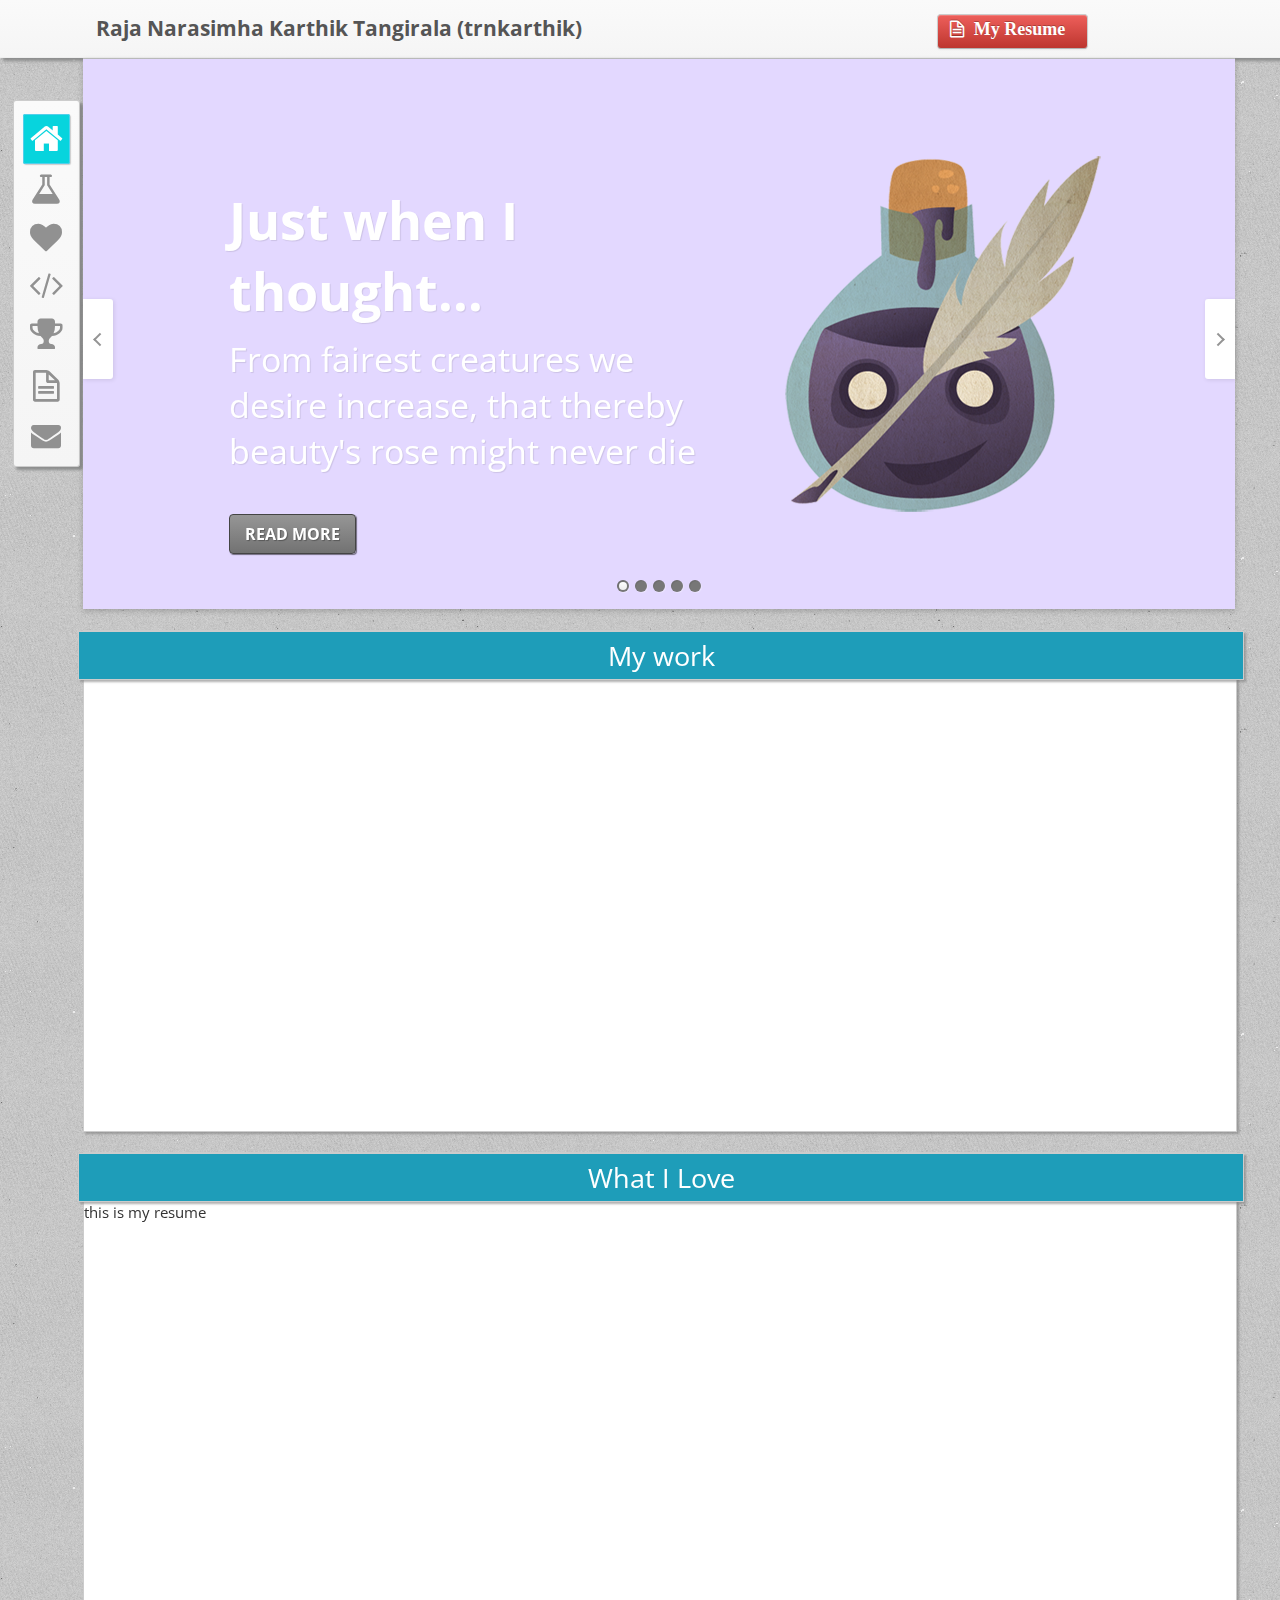
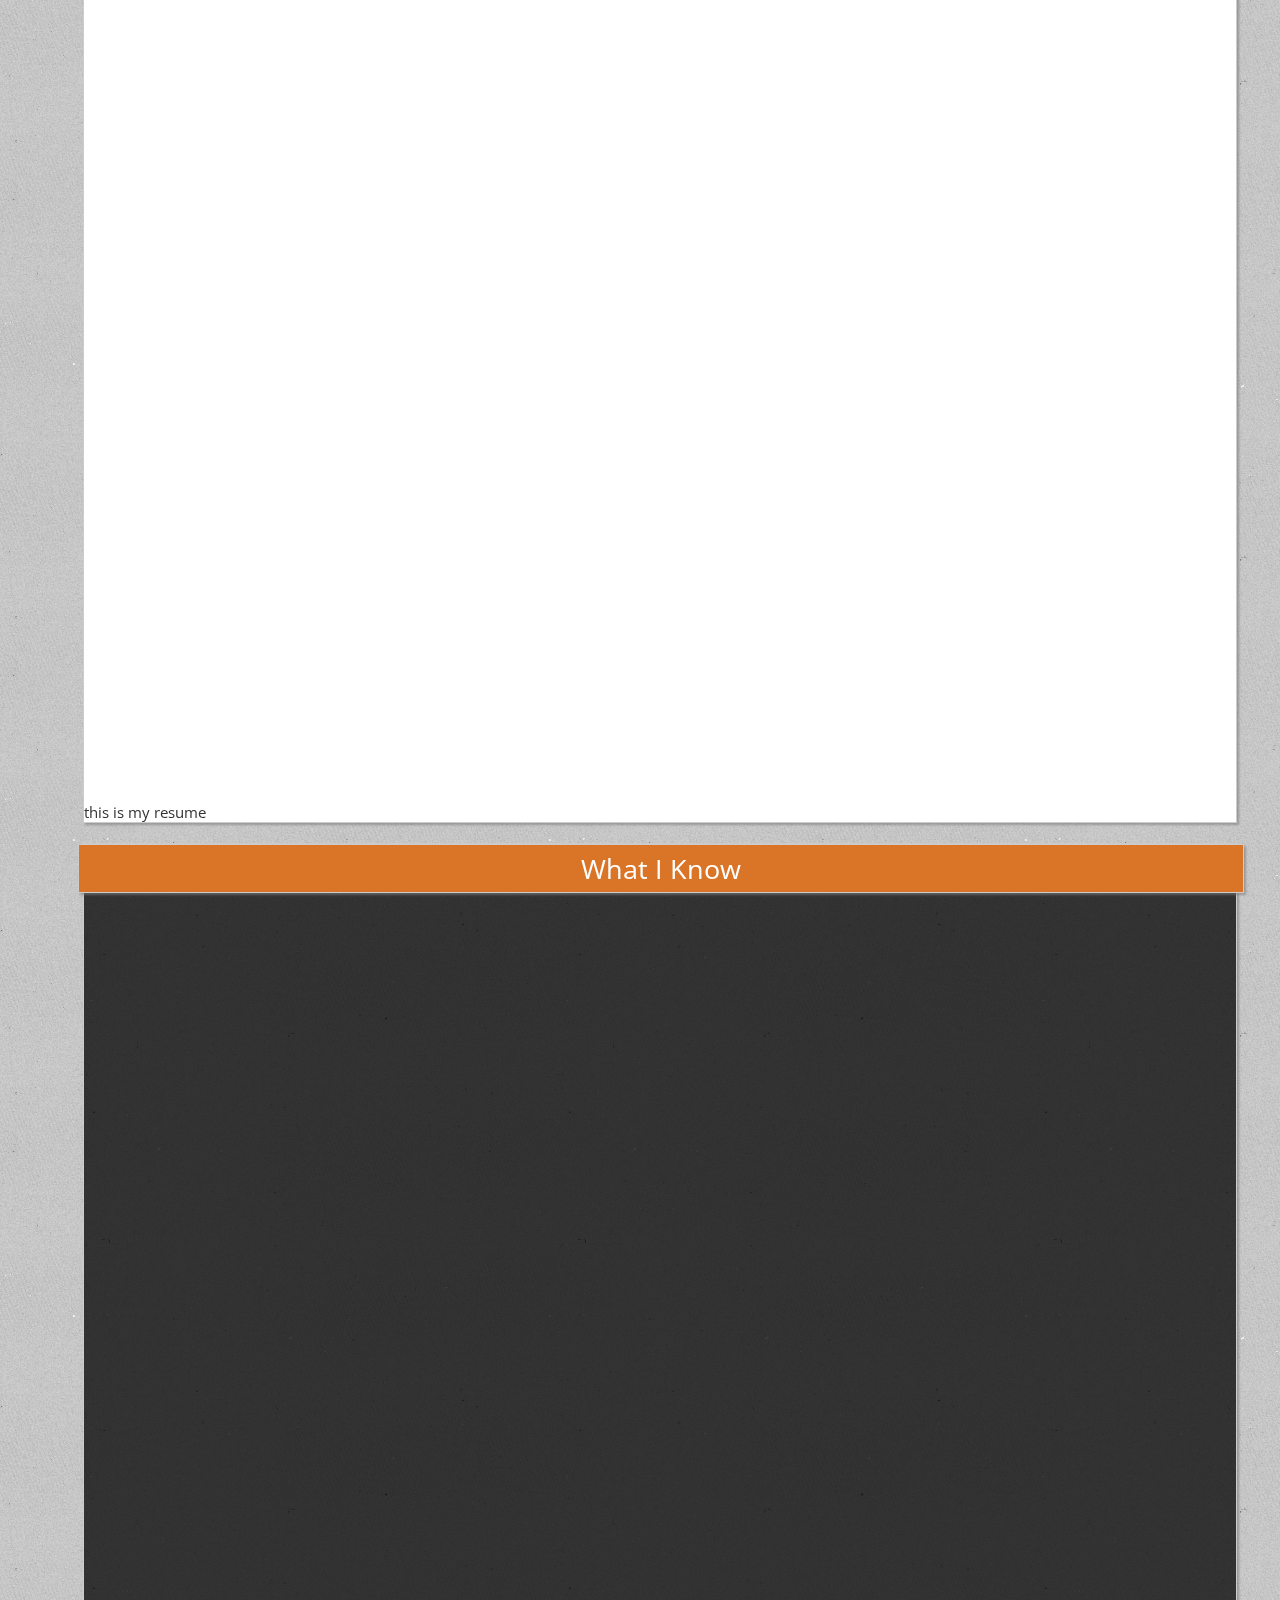
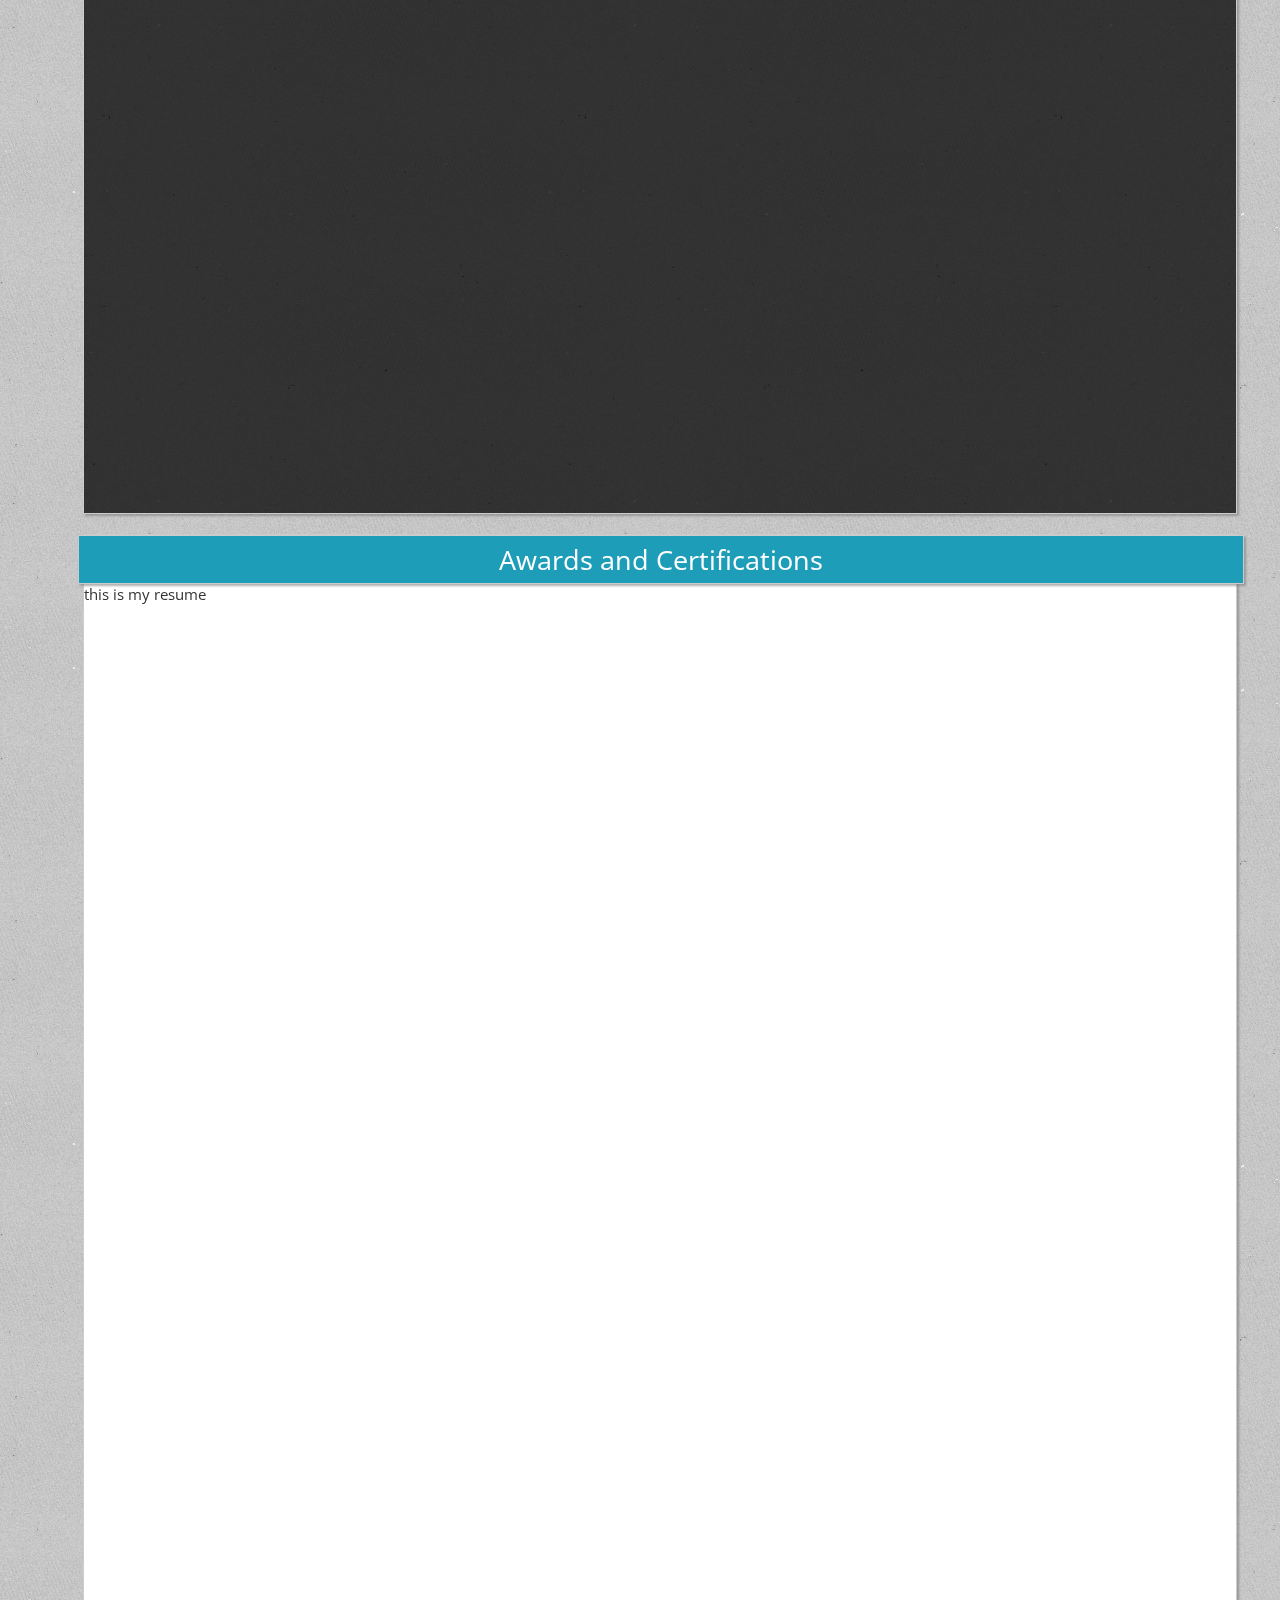
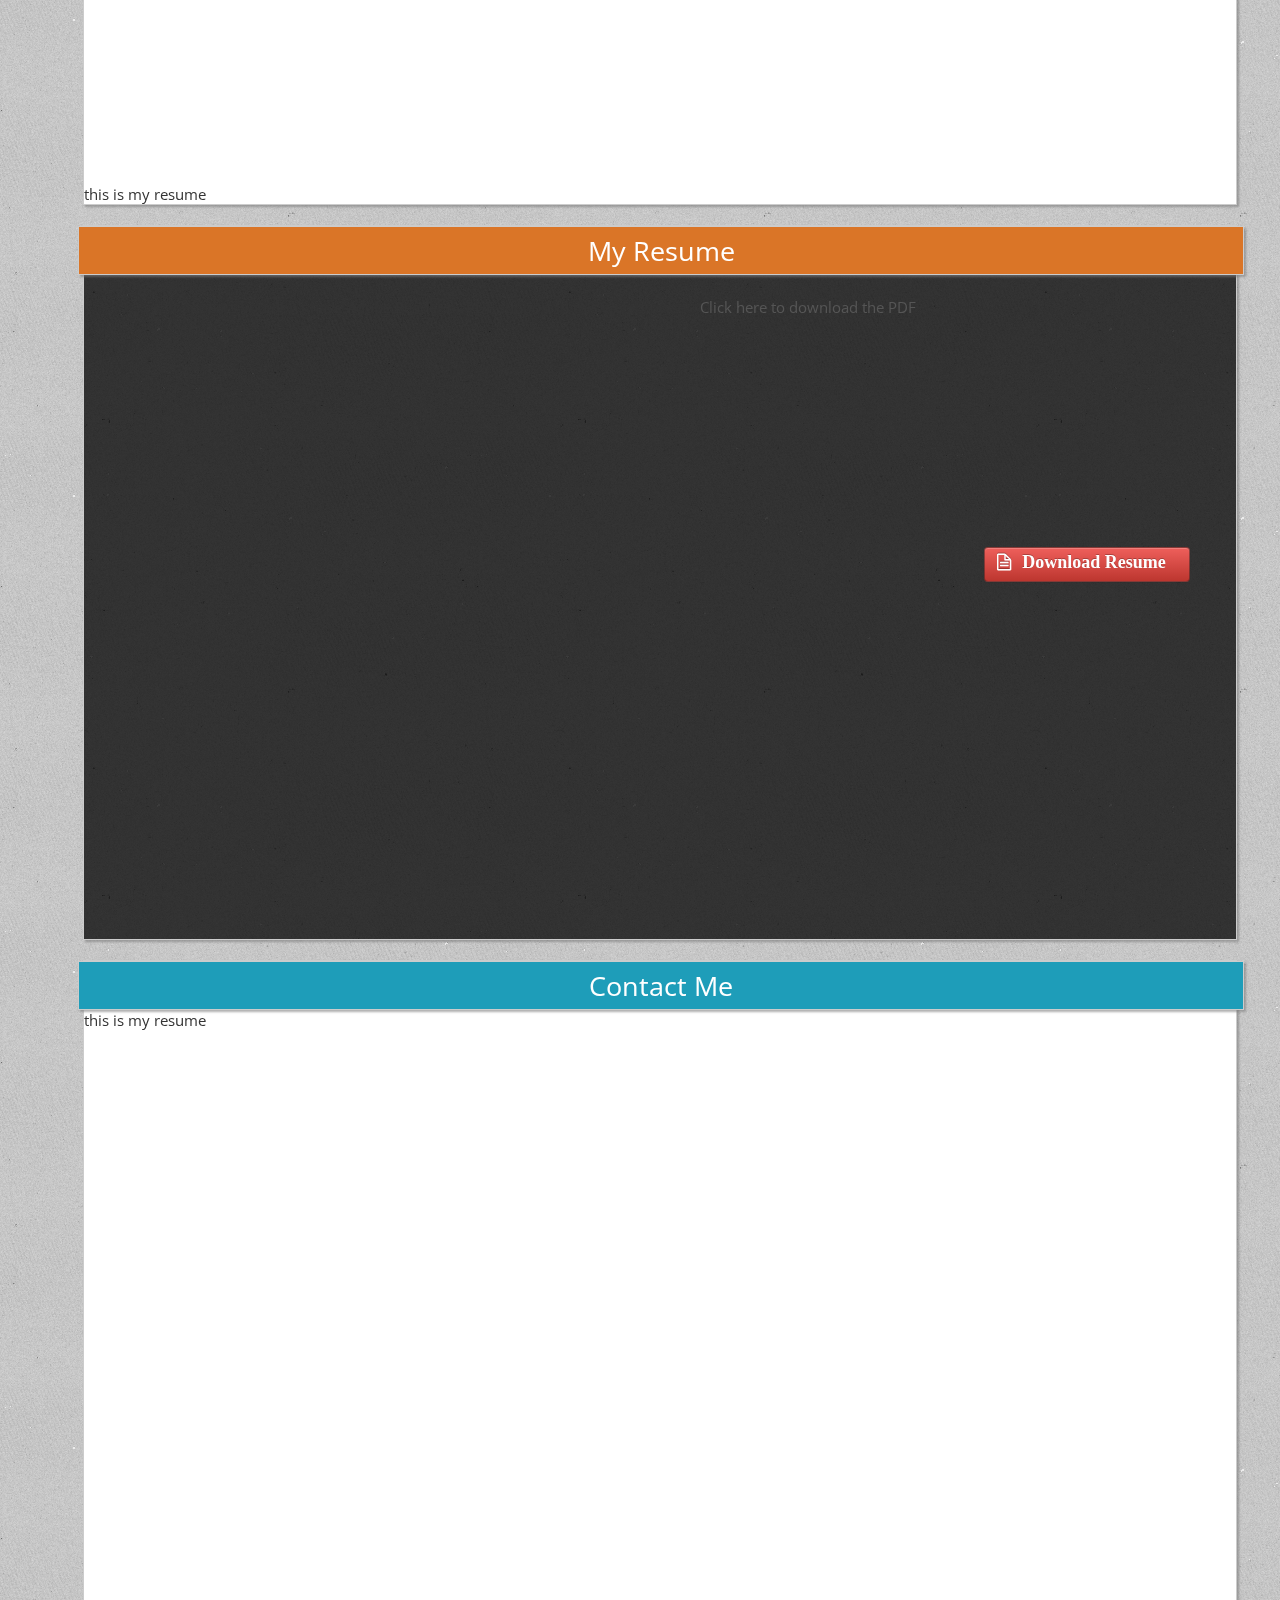
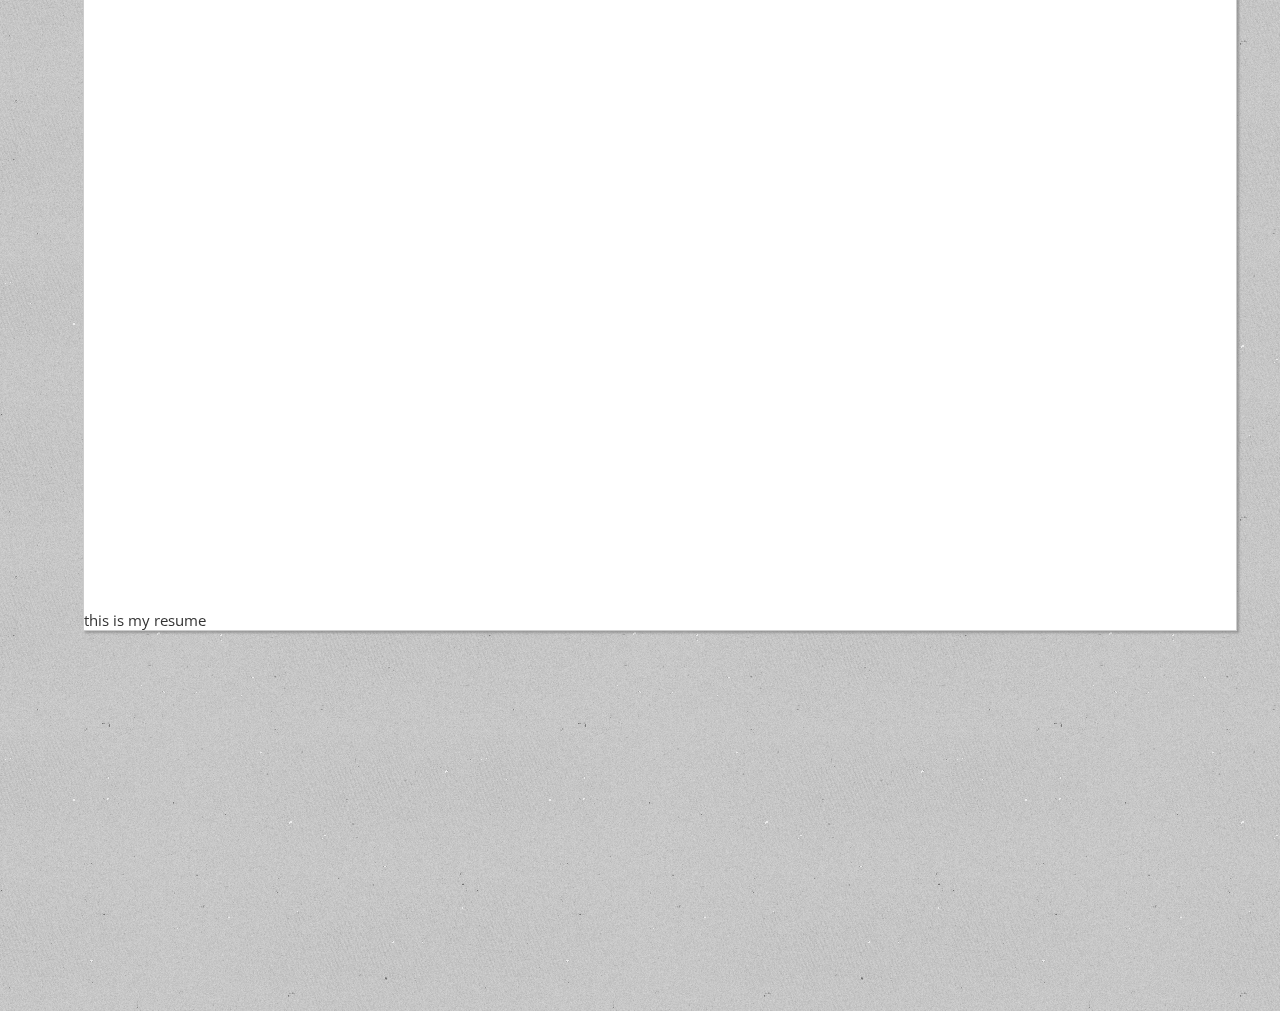
==== commit e29f219a: "Resume section completed" ====
--- a/index3.html
+++ b/index3.html
@@ -61,6 +61,8 @@
 		    <script type="text/javascript">
 
 $(document).ready(function() {
+    
+    $("#totop").hide();
     var s = $(".header");
     var pos = s.position();                    
     $(window).scroll(function() {
@@ -85,6 +87,18 @@
 
 </script>
 
+<script type="text/javascript" src="js/pdfobject.js"></script>
+
+<script type="text/javascript">
+
+window.onload = function (){
+
+	var success = new PDFObject({ url: "RajaNarasimhaKarthikTangirala.pdf" }).embed("pdf");
+	
+};
+
+</script>
+	    
     </head>
     <body>
         <div class="container">
@@ -219,10 +233,16 @@
 		 <div id="resume" class="section">
 		    <div class="section_title_special">My Resume</div>
 		    this is my resume
-		    <br/><br/><br/><br/><br/><br/><br/><br/><br/><br/><br/><br/><br/><br/><br/><br/><br/><br/><br/><br/>
-		    <br/><br/><br/><br/><br/><br/><br/><br/><br/><br/><br/><br/><br/><br/><br/><br/><br/><br/><br/><br/>
-		    <br/><br/><br/><br/><br/><br/><br/><br/><br/><br/><br/><br/><br/><br/><br/><br/><br/><br/><br/><br/>
-		    this is my resume
+			<div id="pdf">
+			    It appears you don't have Adobe Reader or PDF support in this web browser.
+			    <a href="/pdf/sample.pdf">Click here to download the PDF</a>
+			</div>
+			
+					<a href="#home" id="download_resume" class="btn_red btn">
+		   <i id="totop" title="Go to Top" class="icon-file-alt" style="font-size: 20px;float: left"></i>Download Resume
+		</a>
+
+			
 		 </div>
 		 
 		 <!--Contact Me section -->
--- a/css/my_main_style.css
+++ b/css/my_main_style.css
@@ -299,4 +299,29 @@
 -webkit-box-shadow: 2px 2px 2px rgba(124, 124, 124, 0.6);
 -moz-box-shadow: 2px 2px 2px rgba(124, 124, 124, 0.6);
 box-shadow: 2px 2px 2px rgba(124, 124, 124, 0.6);
+}
+
+#pdf {
+	width: 845px;
+height: 600px;
+margin: 2px 85px;
+border: 0px solid #69F;
+padding-bottom: 40px;
+}
+#pdf p {
+   padding: 1em;
+}
+#pdf object {
+   display: block;
+   border: solid 1px #ccc;
+}
+#download_resume{
+	position: absolute;
+right: 4%;
+top: 45%;
+width: 180px;
+height: 25px;
+font-size: 18px;
+font-family: TimesNewRoman, "Times New Roman", Times, Baskerville, Georgia, serif;
+border: 1px solid rgba(32, 30, 30, 0.45);
 }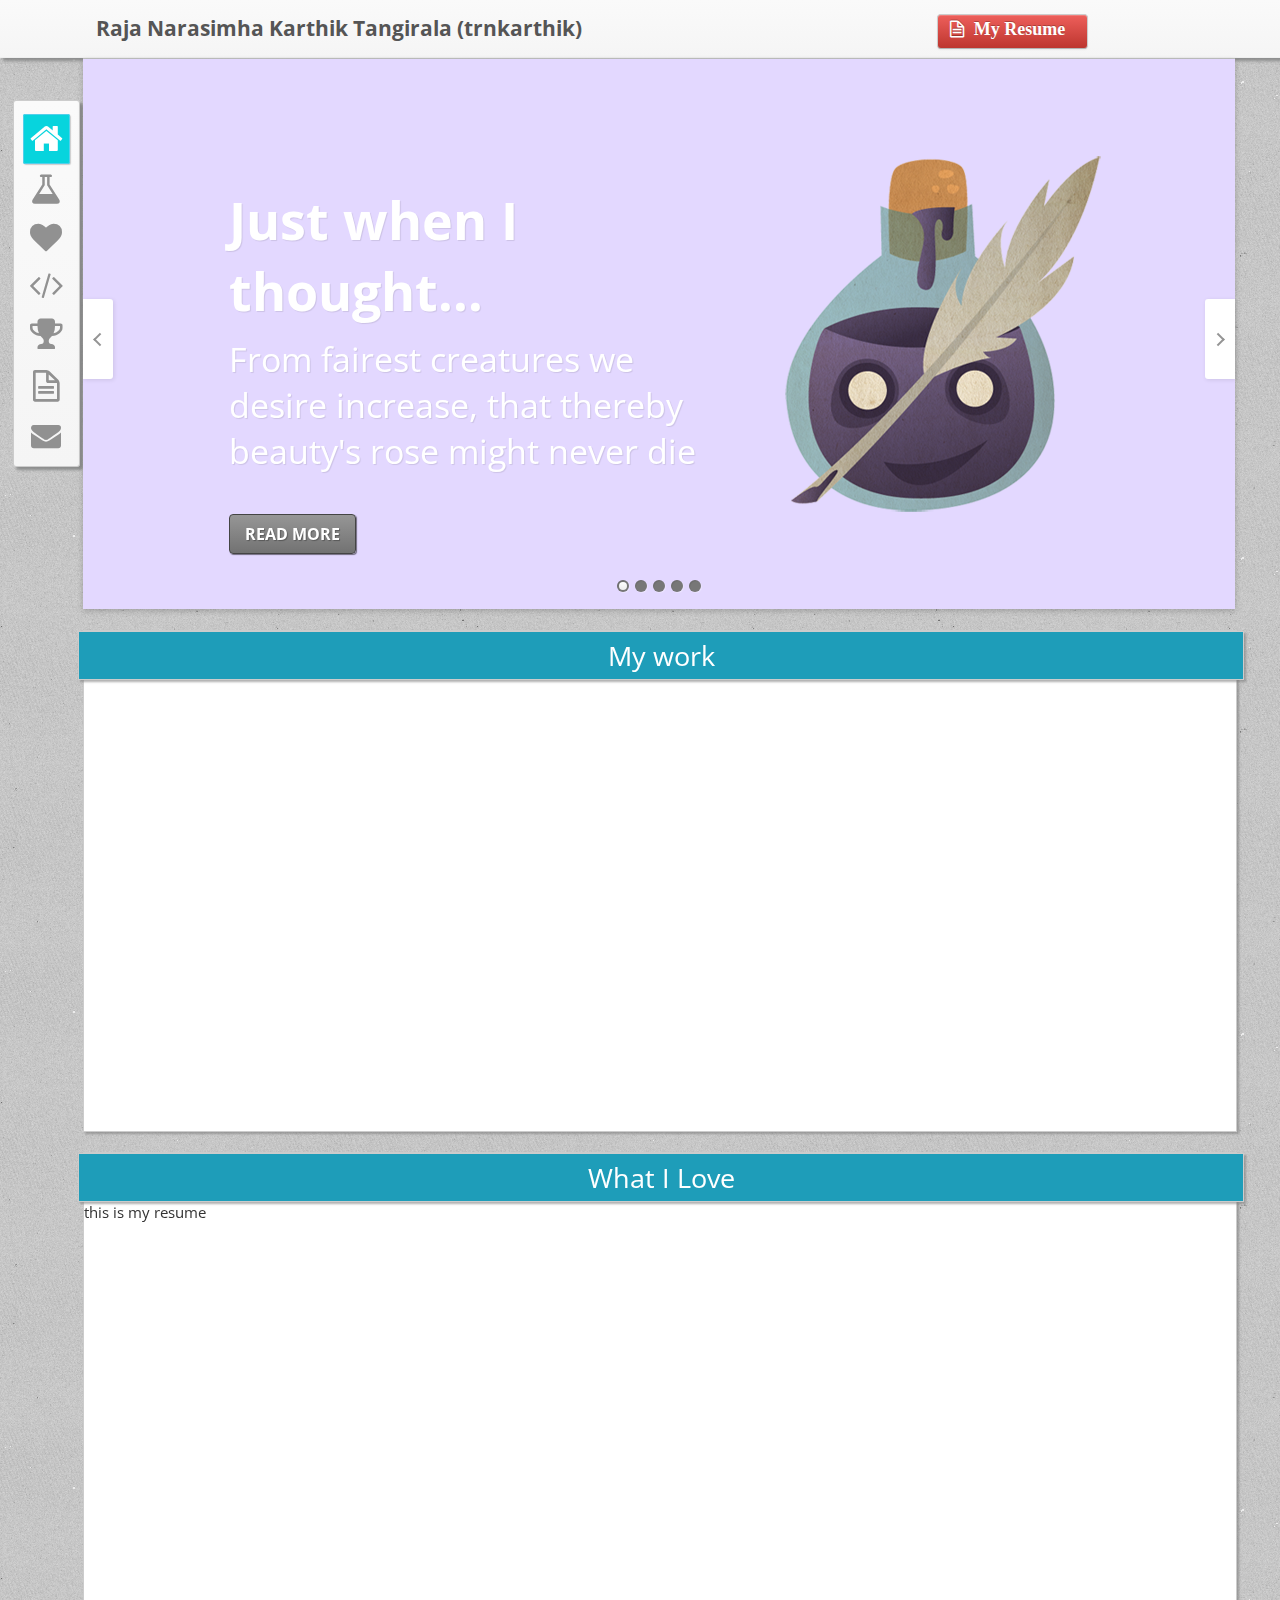
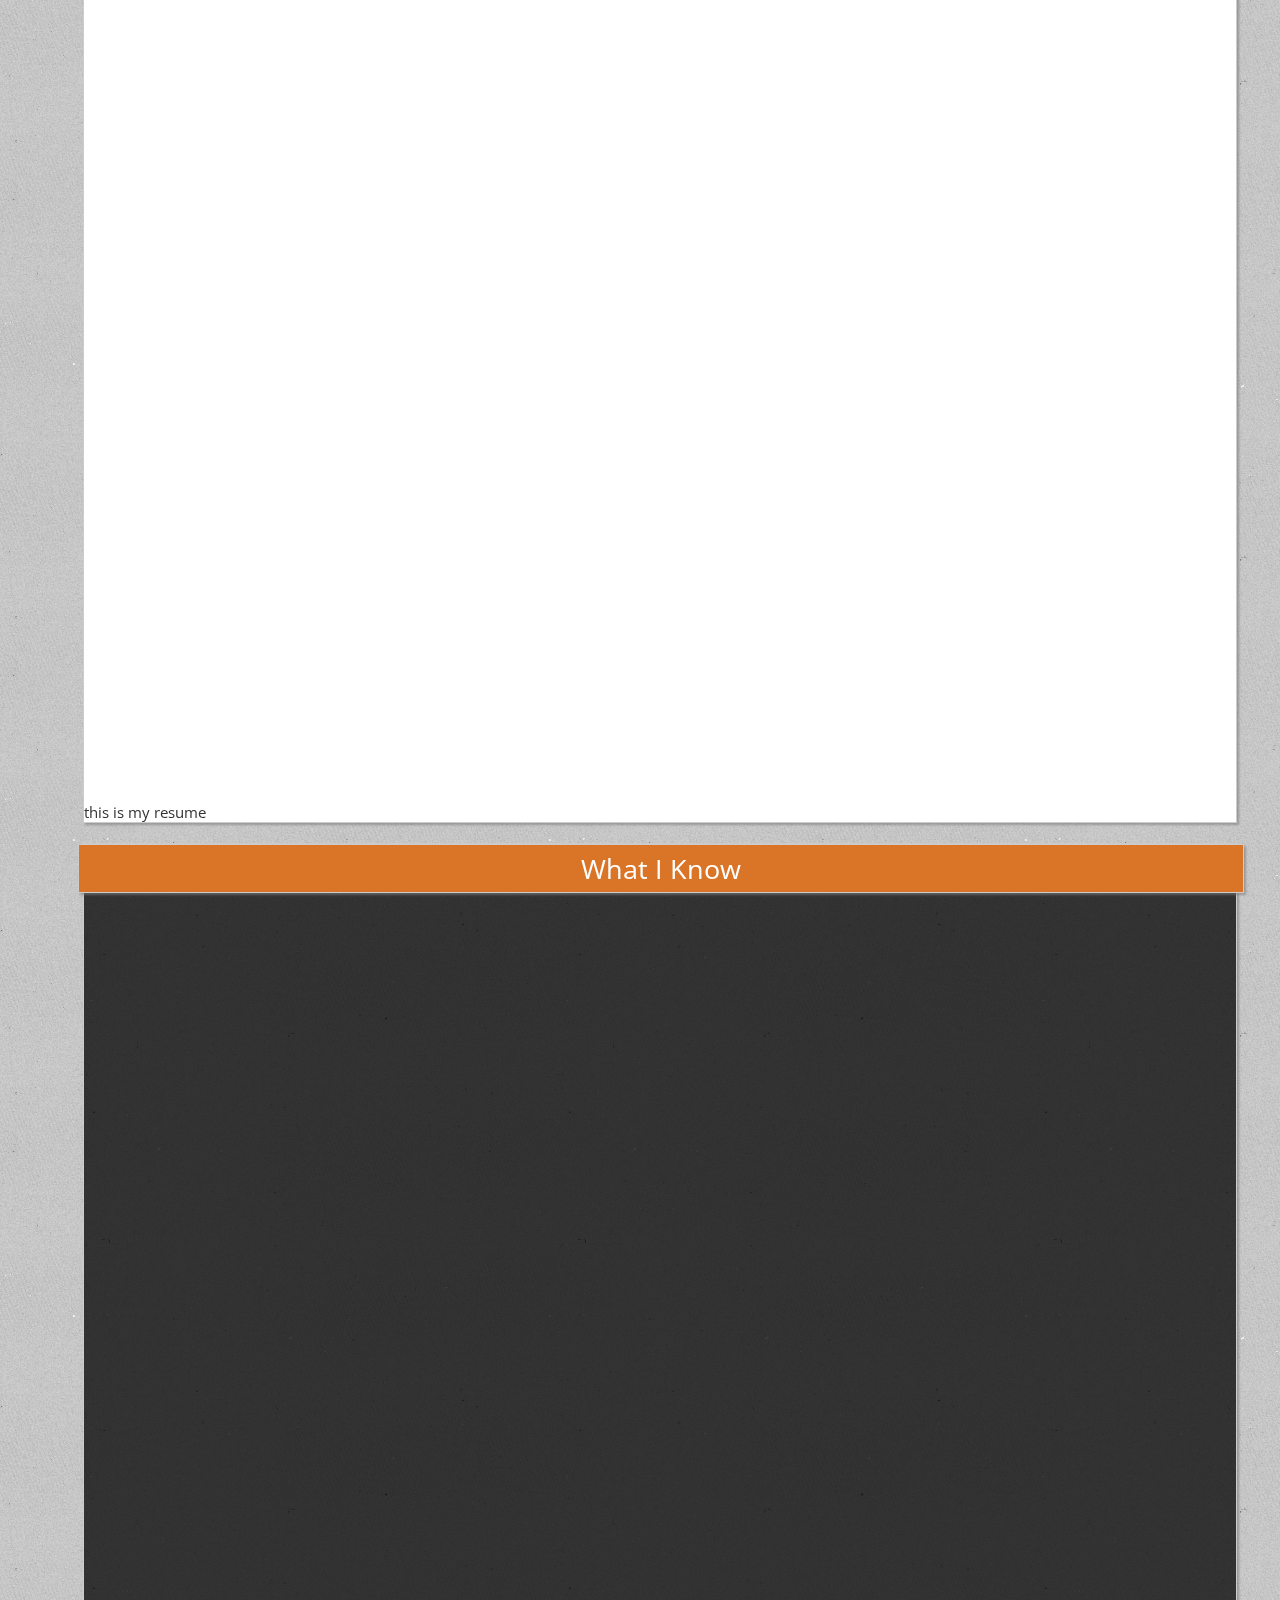
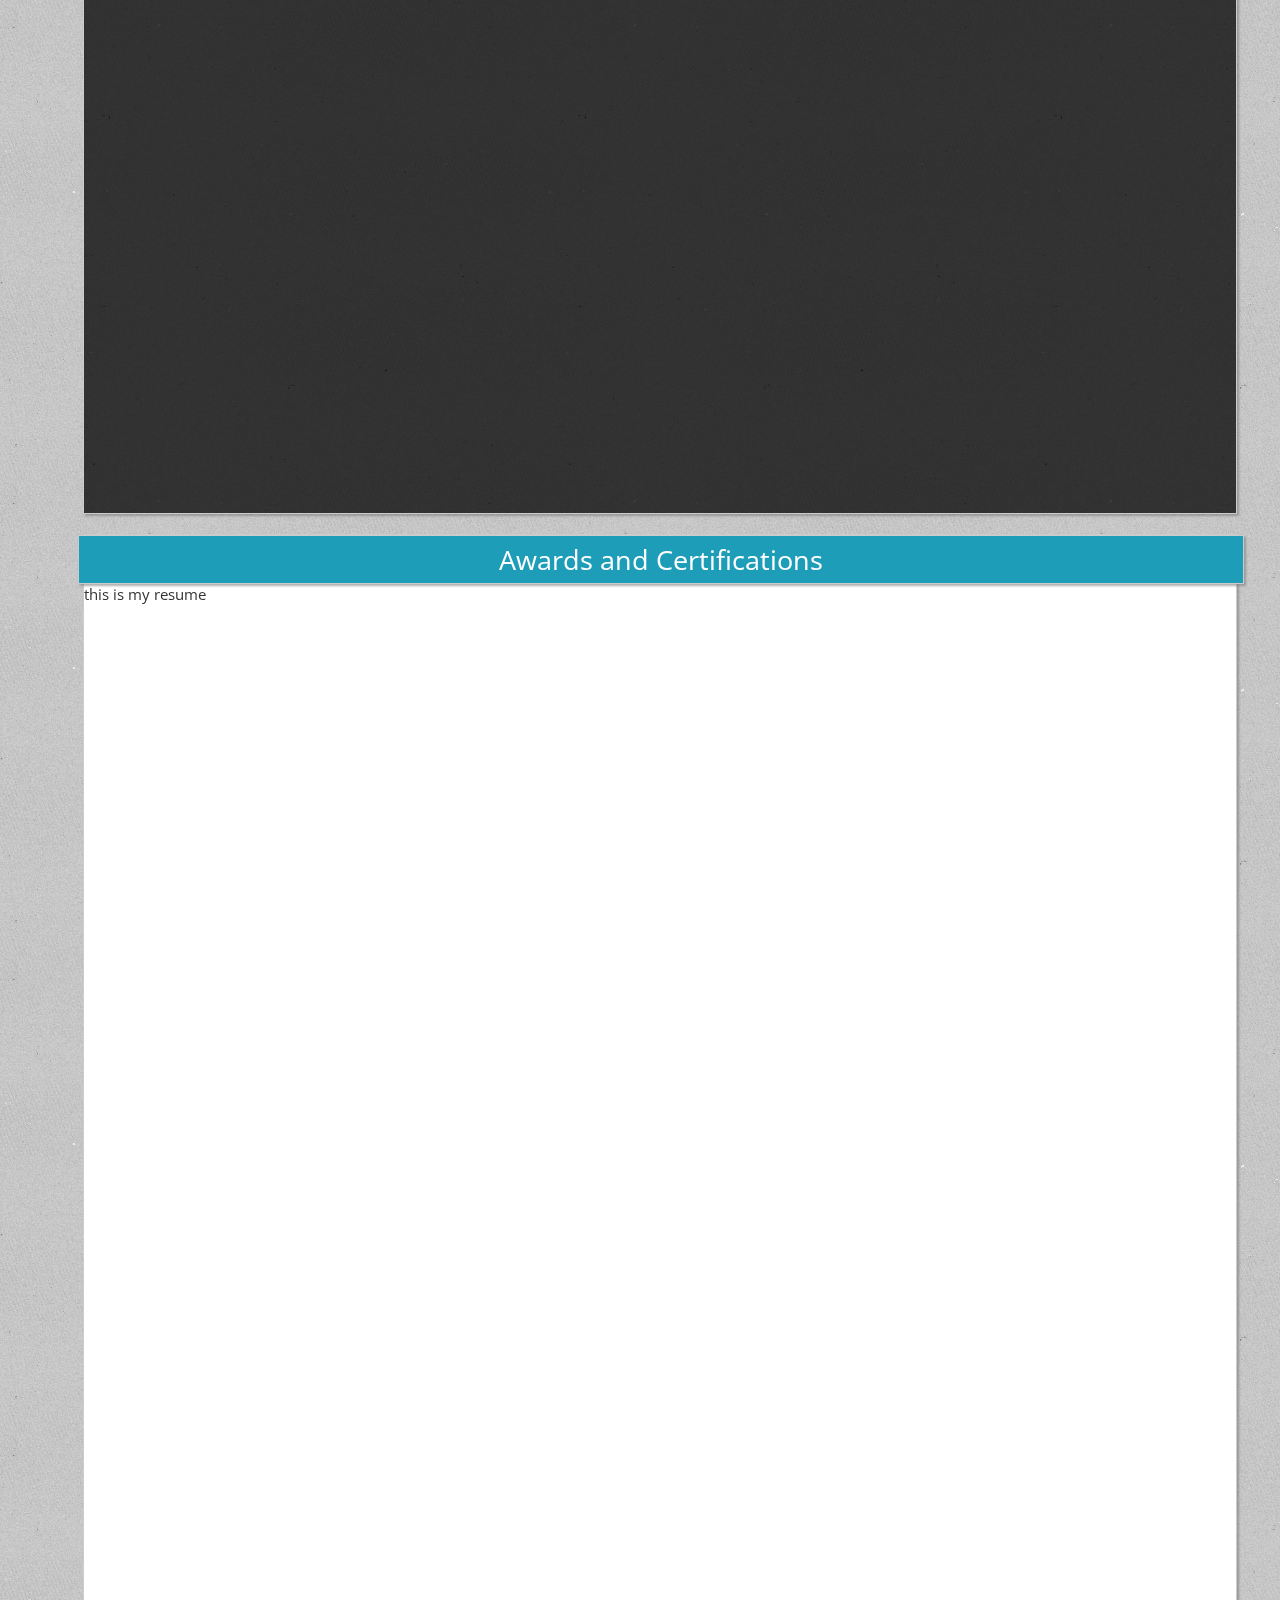
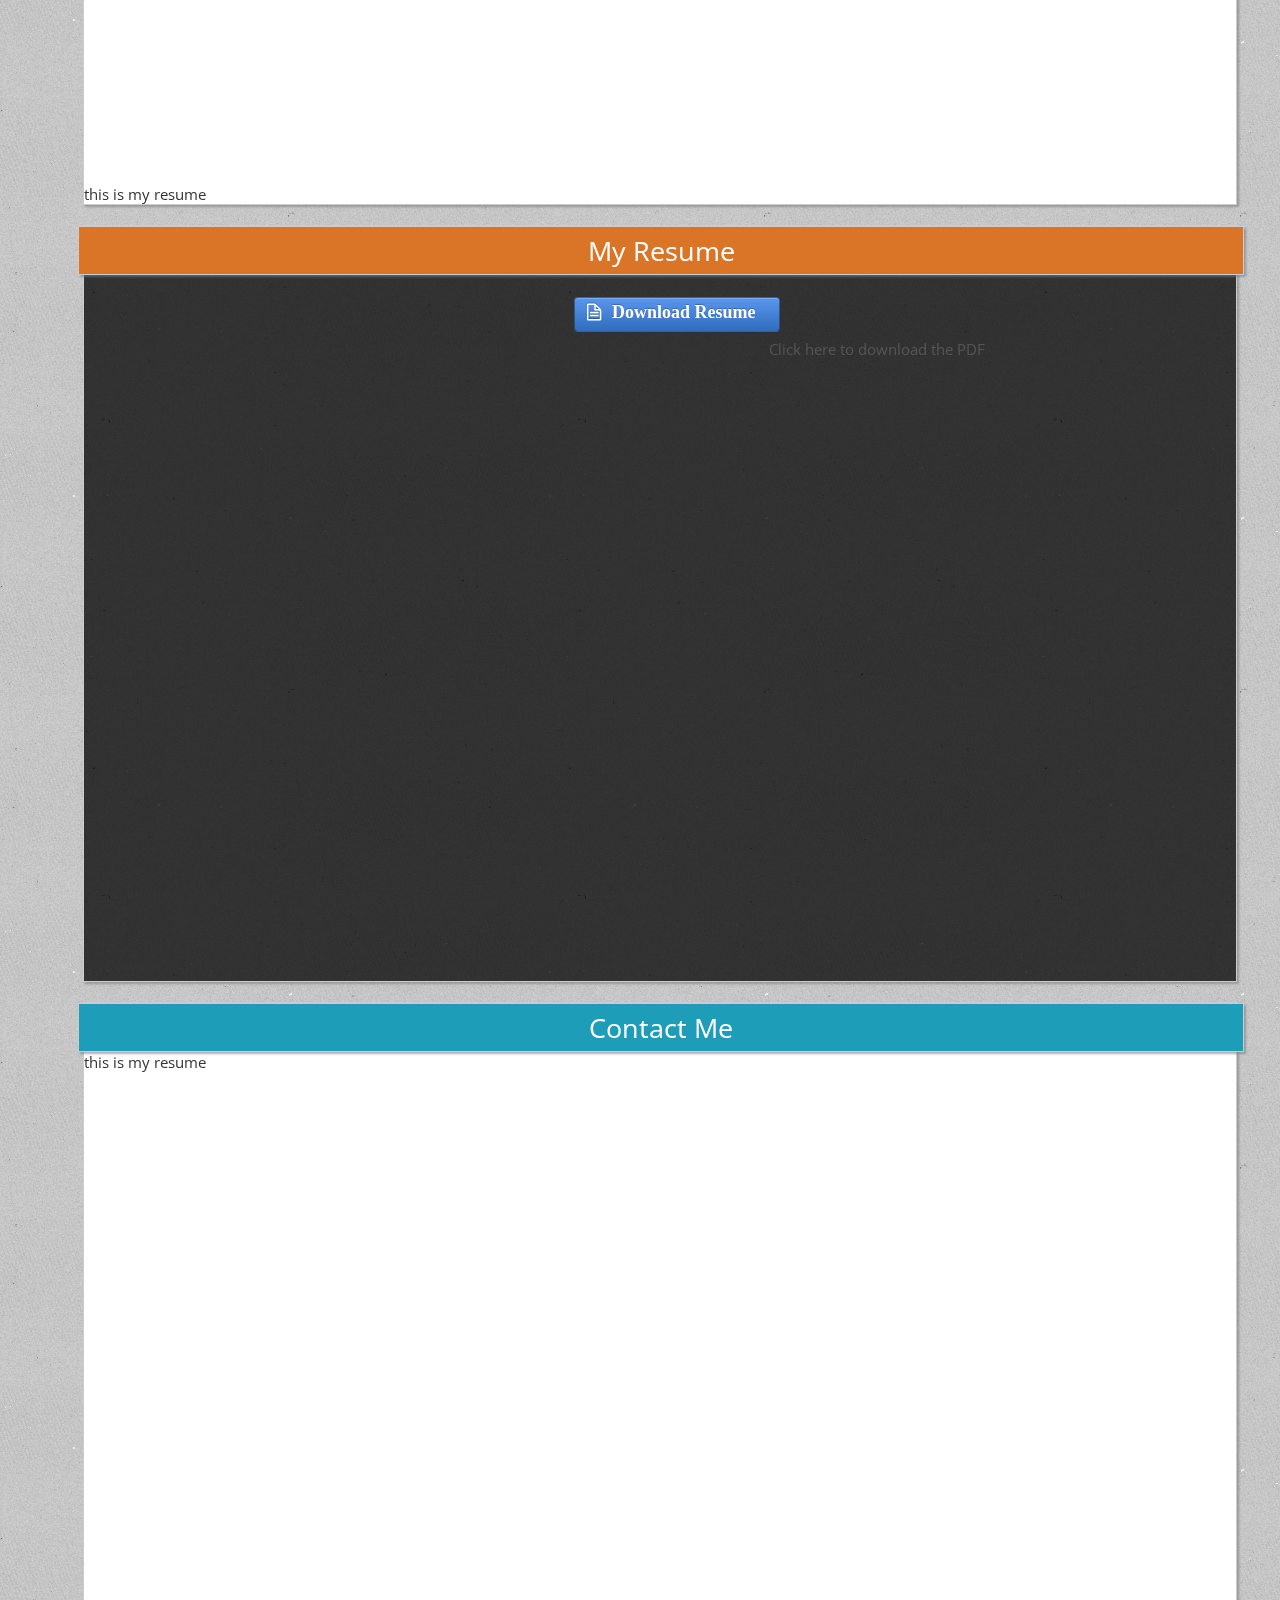
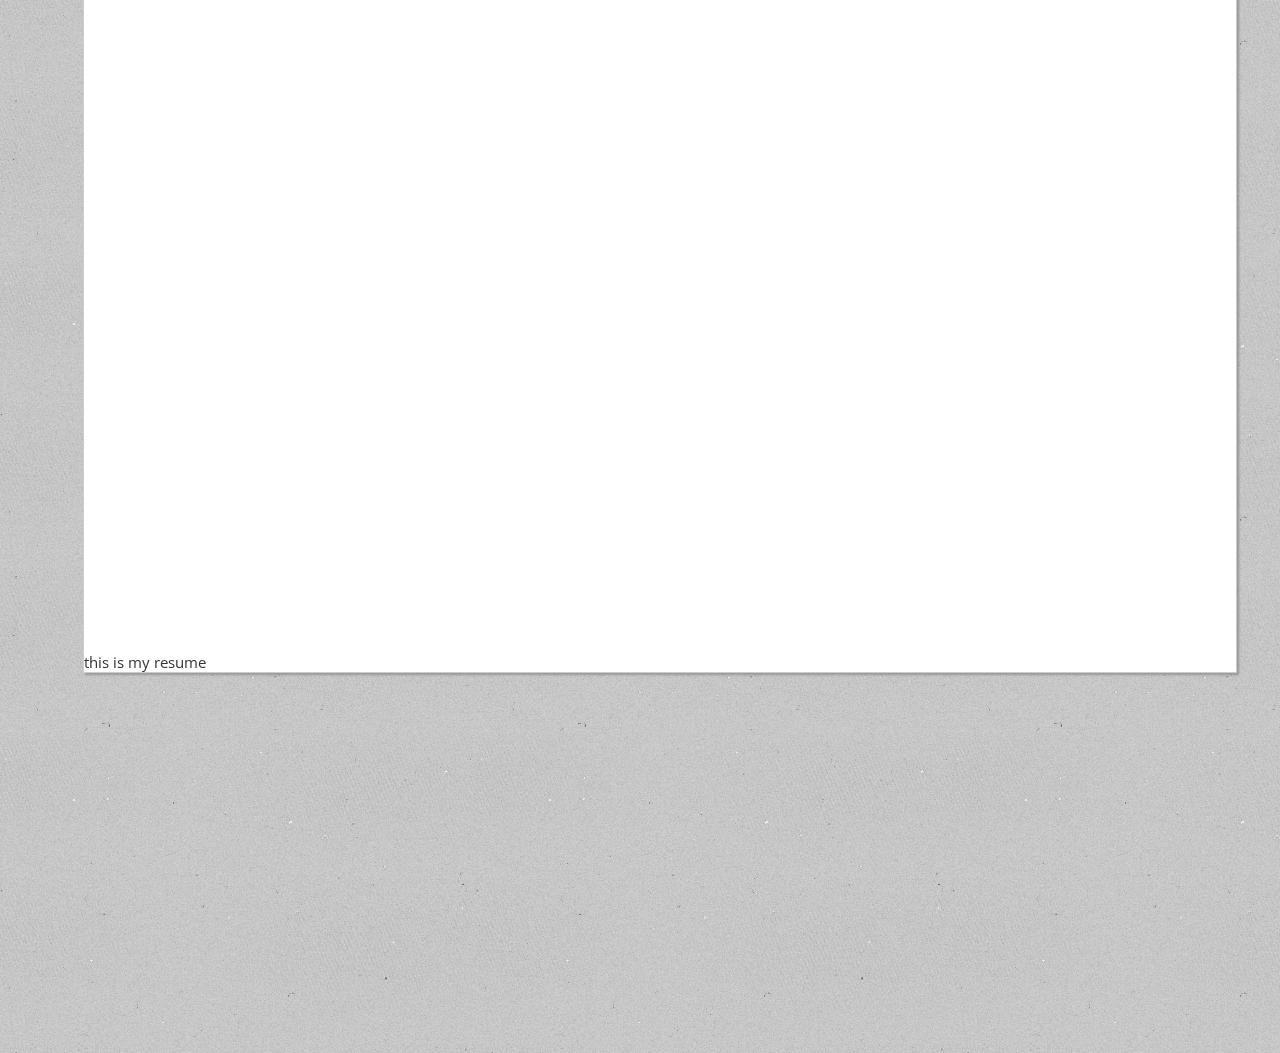
==== commit bb03cd6f: "Resume section style updated" ====
--- a/index3.html
+++ b/index3.html
@@ -233,16 +233,17 @@
 		 <div id="resume" class="section">
 		    <div class="section_title_special">My Resume</div>
 		    this is my resume
+		     
+		     			 
+			<a href="#home" id="download_resume" class="btn_blue btn">
+			    <i id="totop" title="Go to Top" class="icon-file-alt" style="font-size: 20px;float: left"></i>Download Resume
+		        </a>
+			
 			<div id="pdf">
 			    It appears you don't have Adobe Reader or PDF support in this web browser.
 			    <a href="/pdf/sample.pdf">Click here to download the PDF</a>
 			</div>
 			
-					<a href="#home" id="download_resume" class="btn_red btn">
-		   <i id="totop" title="Go to Top" class="icon-file-alt" style="font-size: 20px;float: left"></i>Download Resume
-		</a>
-
-			
 		 </div>
 		 
 		 <!--Contact Me section -->
--- a/css/my_main_style.css
+++ b/css/my_main_style.css
@@ -304,7 +304,7 @@
 #pdf {
 	width: 845px;
 height: 600px;
-margin: 2px 85px;
+margin: 2px auto;
 border: 0px solid #69F;
 padding-bottom: 40px;
 }
@@ -313,15 +313,35 @@
 }
 #pdf object {
    display: block;
-   border: solid 1px #ccc;
+border: solid 1px #CCC;
+-webkit-box-shadow: 5px 5px 5px rgba(0, 0, 0, 0.72);
 }
 #download_resume{
-	position: absolute;
-right: 4%;
-top: 45%;
-width: 180px;
+	margin: 2px 42.5%;
+margin-bottom: 5px;
+width: 15%;
+min-width: 180px;
 height: 25px;
 font-size: 18px;
 font-family: TimesNewRoman, "Times New Roman", Times, Baskerville, Georgia, serif;
 border: 1px solid rgba(32, 30, 30, 0.45);
+}
+
+.btn_blue {
+color: #FFF;
+text-shadow: 0 -1px 0 rgba(0, 0, 0, 0.25);
+background-color: #5B96EE;
+background-image: -moz-linear-gradient(top, #5B96EE, #2F6DBD);
+background-image: -webkit-gradient(linear, 0 0, 0 100%, from(#5B96EE), to(#2F6DBD));
+background-image: -webkit-linear-gradient(top, #5B96EE, #2F6DBD);
+background-image: -o-linear-gradient(top, #5B96EE, #2F6DBD);
+background-image: linear-gradient(to bottom, #5B96EE, #2F6DBD);
+background-repeat: repeat-x;
+border-color: #BD362F #BD362F #802420;
+border-color: rgba(0, 0, 0, 0.1) rgba(0, 0, 0, 0.1) rgba(0, 0, 0, 0.25);
+font-weight: bold;
+}
+.btn_blue:hover {
+color: #FFF;
+background-color: #266BD1;
 }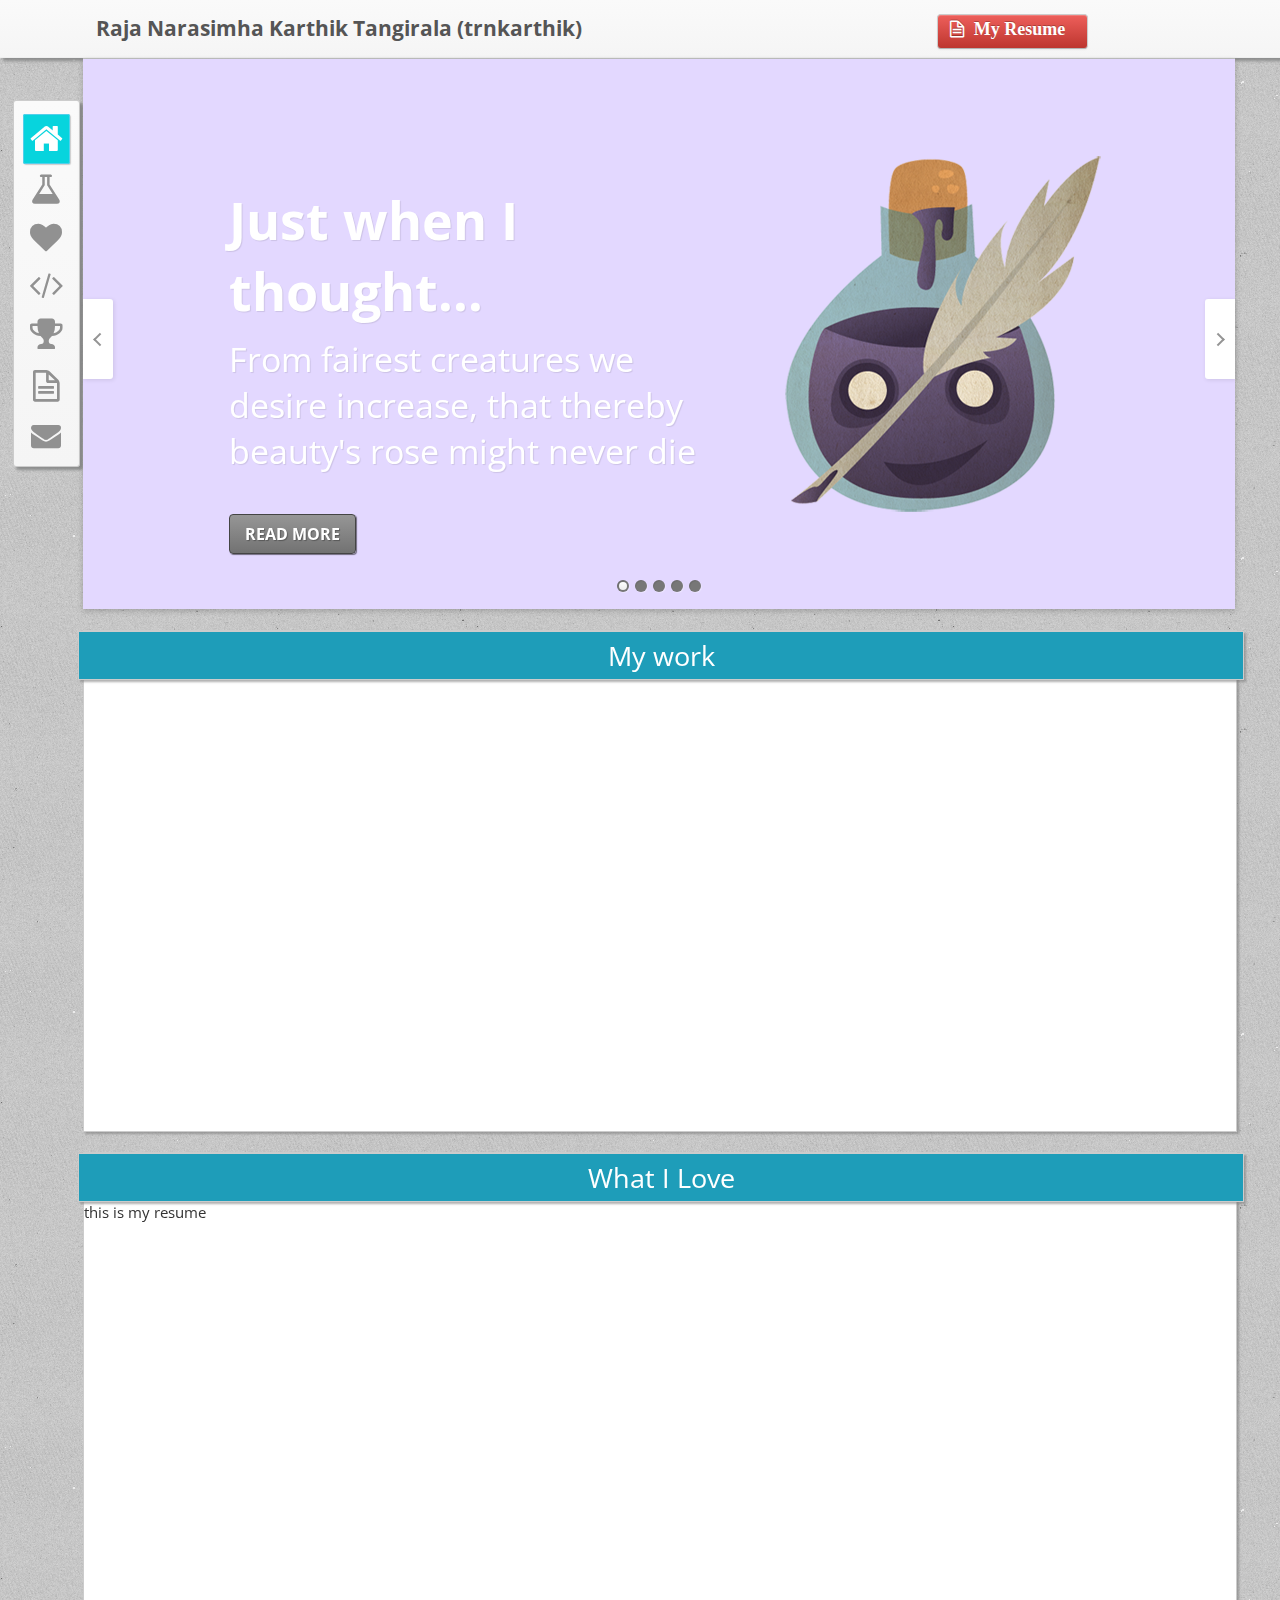
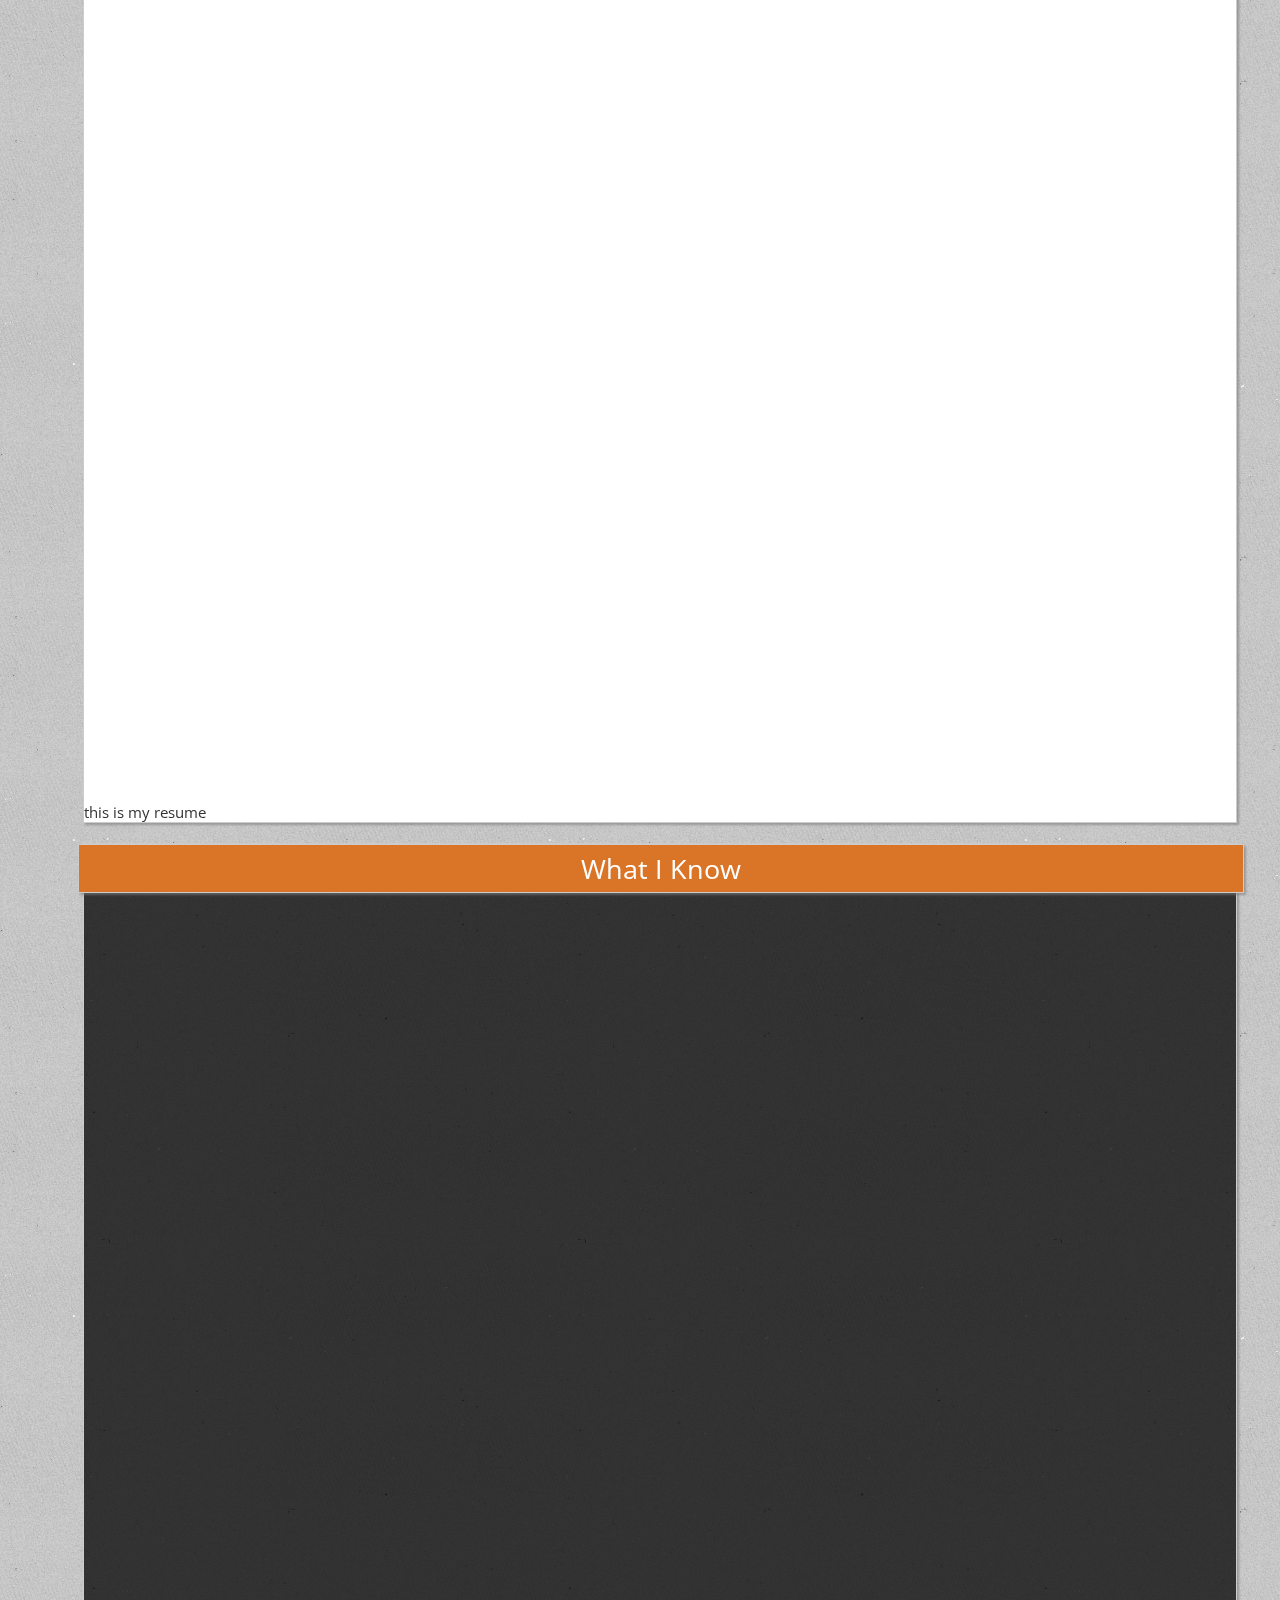
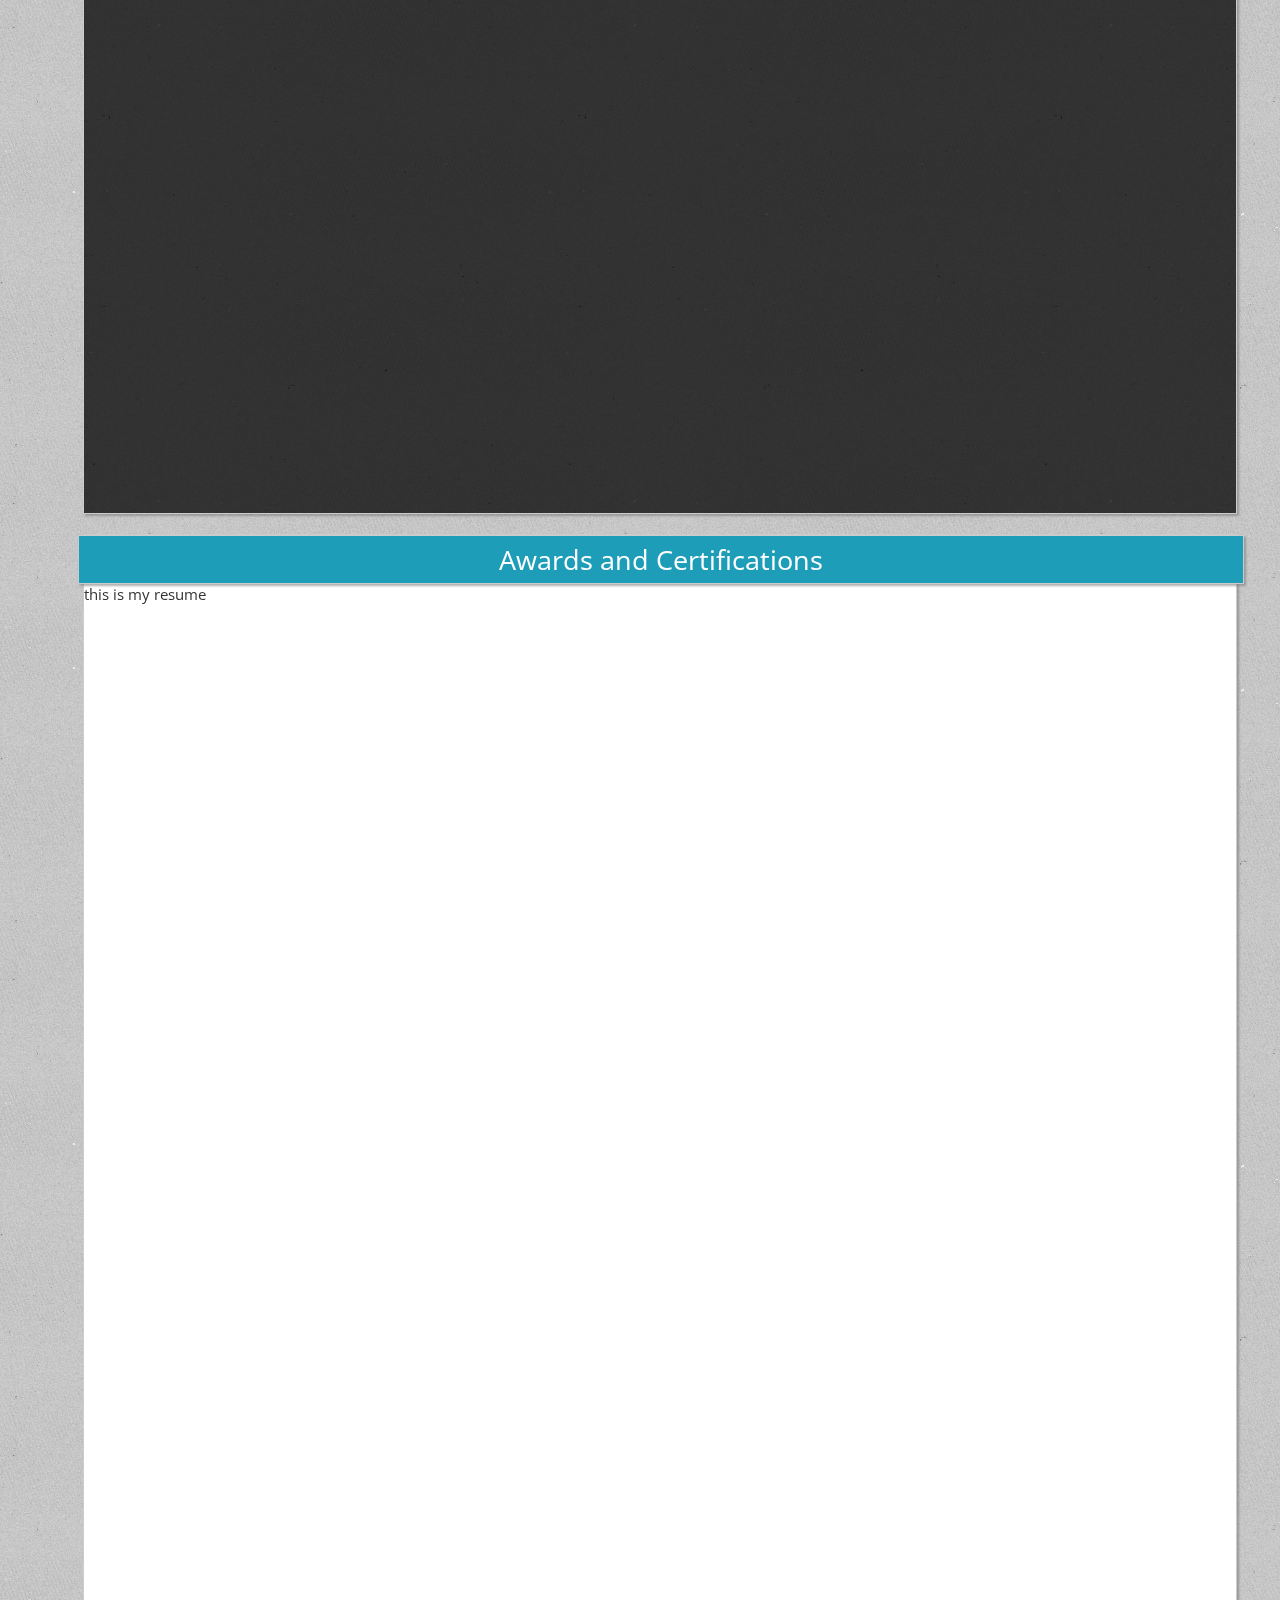
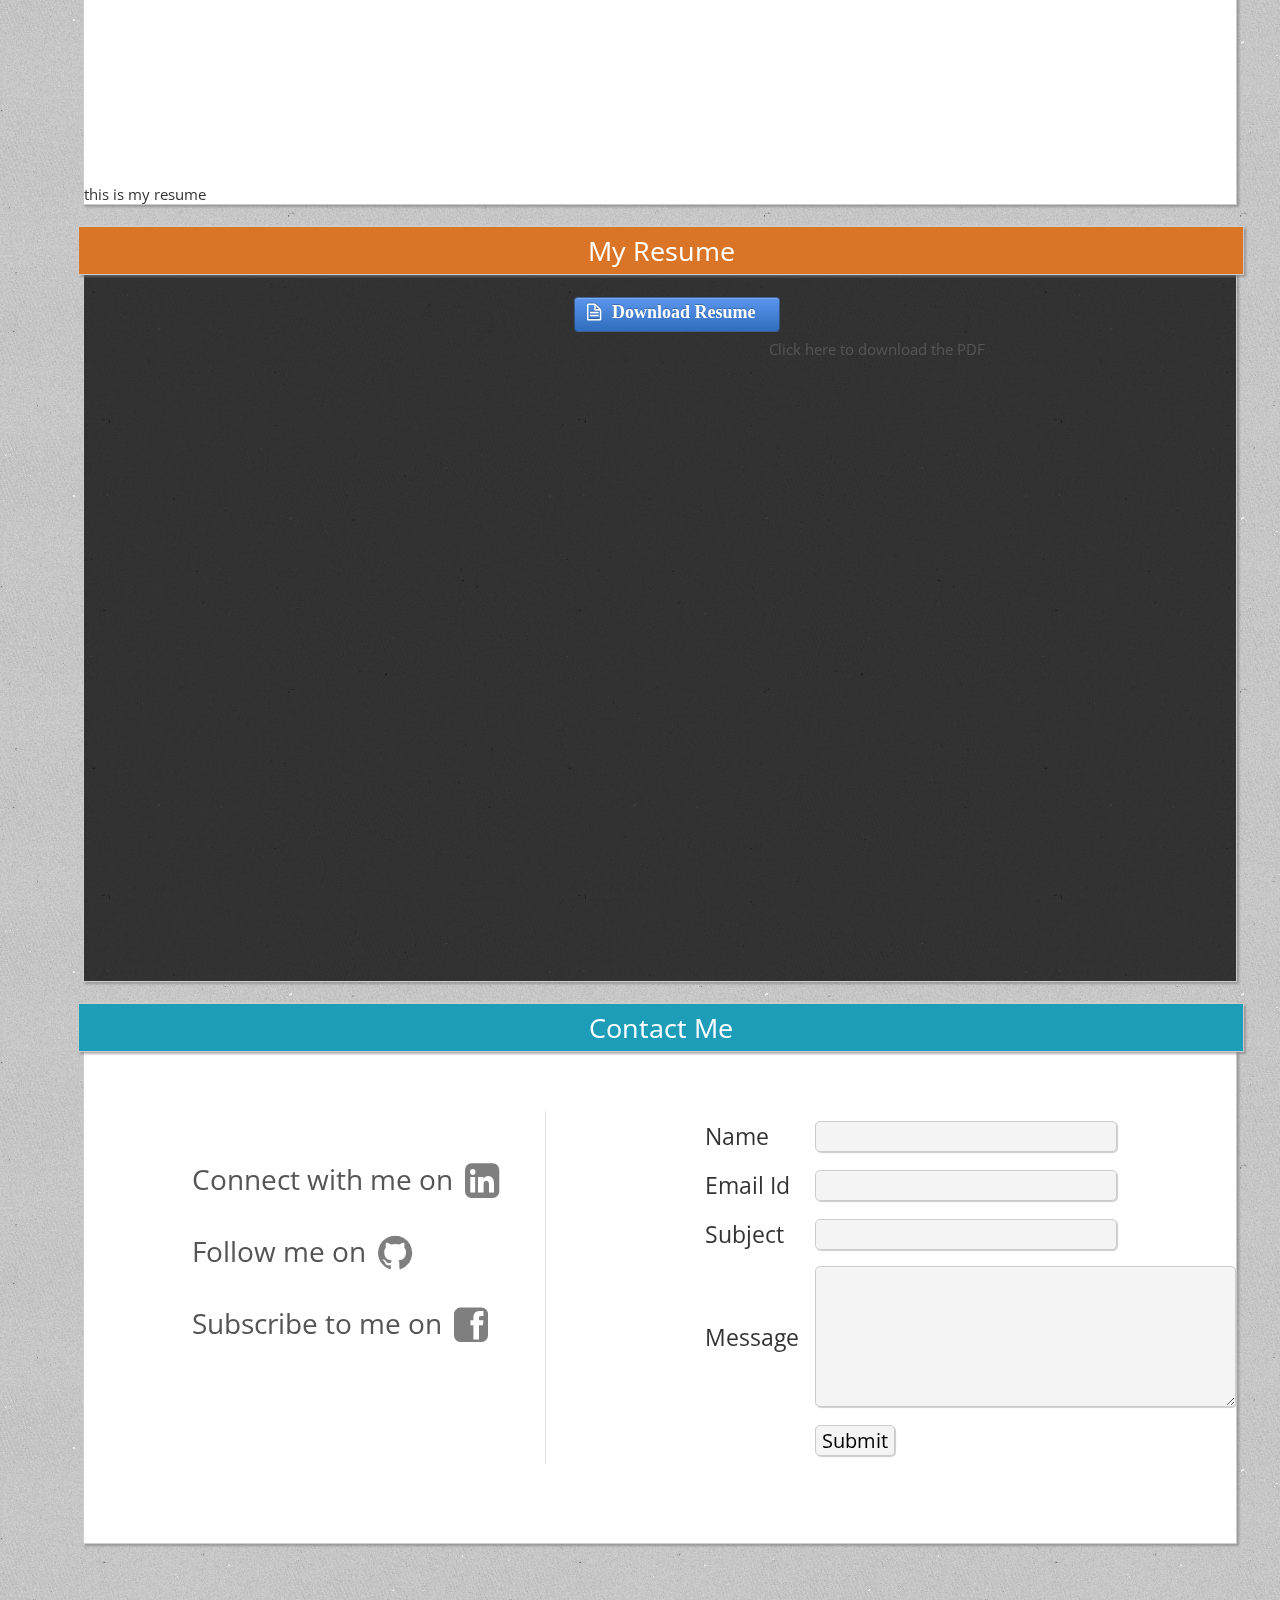
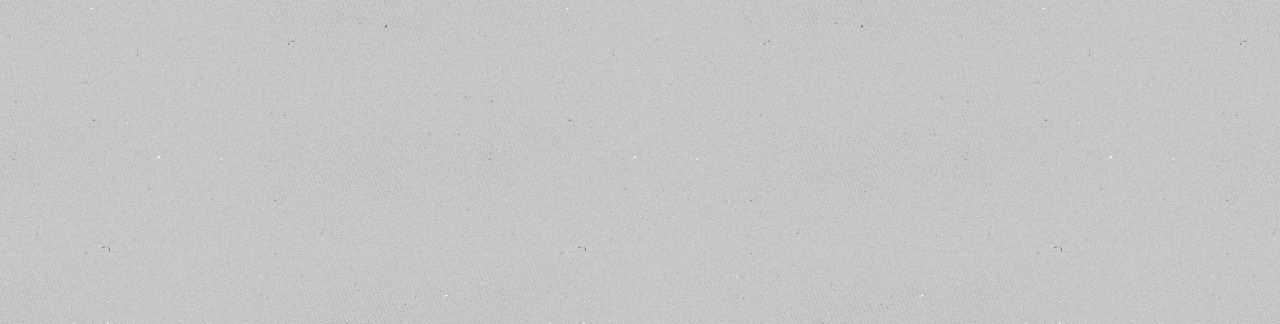
==== commit 3a952682: "Contact Form added" ====
--- a/index3.html
+++ b/index3.html
@@ -248,13 +248,51 @@
 		 
 		 <!--Contact Me section -->
 		 <div id="contact_link"></div>
-		 <div id="contact" class="section">
-		    <div class="section_title">Contact Me</div>
-		    this is my resume
-		    <br/><br/><br/><br/><br/><br/><br/><br/><br/><br/><br/><br/><br/><br/><br/><br/><br/><br/><br/><br/>
-		    <br/><br/><br/><br/><br/><br/><br/><br/><br/><br/><br/><br/><br/><br/><br/><br/><br/><br/><br/><br/>
-		    <br/><br/><br/><br/><br/><br/><br/><br/><br/><br/><br/><br/><br/><br/><br/><br/><br/><br/><br/><br/>
-		    this is my resume
+		 <div id="contact" class="section" style="padding-bottom:40px">
+		    <div class="section_title">
+			Contact Me
+		    </div>
+		    <div id="social_connect">
+			<ul>
+			    <li>
+				<a href="http://www.linkedin.com/pub/karthik-tangirala/21/693/a85" target="_blank">Connect with me on <i class="icon-linkedin-sign linkedin"></i></a>
+			    </li>
+			    <li>
+				<a href="https://github.com/trnkarthik" target="_blank"">Follow me on <i class="icon-github github"></i></a>
+			    </li>
+			    <li>
+				<a href="https://www.facebook.com/trnkarthik" target="_blank">Subscribe to me on <i class="icon-facebook-sign fb"></i></a>
+			    </li>
+			</ul>
+			
+		    </div>
+		    <div id="contact_me_form">
+			<table style="margin-left: 10%;">
+			    <tr>
+				<td>Name</td>
+				<td><input type= "text"></td>
+			    </tr>
+			    <tr>
+				<td>Email Id</td>
+				<td><input type= "text"></td>
+			    </tr>
+			    <tr>
+				<td>Subject</td>
+				<td><input type= "text"></td>
+			    </tr>
+			    <tr>
+				<td>Message</td>
+				<td><textarea cols=30 rows=5> </textarea></td>
+			    </tr>
+			    <tr>
+				<td></td>
+				<td>
+				    <input type="submit" id="contact_submit">
+				</td>
+			    </tr>
+			</table>
+				
+		    </div>
 		 </div>
 		
 		
--- a/css/my_main_style.css
+++ b/css/my_main_style.css
@@ -315,6 +315,8 @@
    display: block;
 border: solid 1px #CCC;
 -webkit-box-shadow: 5px 5px 5px rgba(0, 0, 0, 0.72);
+-moz-box-shadow: 5px 5px 5px rgba(0, 0, 0, 0.72);
+box-shadow: 5px 5px 5px rgba(0, 0, 0, 0.72);
 }
 #download_resume{
 	margin: 2px 42.5%;
@@ -344,4 +346,81 @@
 .btn_blue:hover {
 color: #FFF;
 background-color: #266BD1;
-}+}
+#social_connect{
+    position: absolute;
+    left: 5%;
+    top: 20%;
+    width: 35%;
+    height: 60%;
+}
+#social_connect ul li{
+    position: relative;
+padding: 10px;
+top: 20px;
+left: 10%;
+font-size: 28px;
+margin: 10px auto;
+}
+
+#social_connect ul li i{
+
+    font-size: 40px;
+color: rgba(0, 0, 0, 0.5);
+position: relative;
+top: 5px;
+margin: 5px
+}
+#social_connect ul li i:hover{
+
+    font-size: 42px;
+}
+#social_connect ul li .fb:hover{
+
+    color: #3b5998;
+}
+#social_connect ul li .linkedin:hover{
+
+    color: #007bb6;
+}
+#social_connect ul li .github:hover{
+    color: #000;
+}
+#contact_me_form{
+    position: absolute;
+    left: 40%;
+    top: 20%;
+    width: 60%;
+    min-height: 60%;
+    border-left: 1px solid rgba(187, 187, 187, 0.4);
+}
+#contact_me_form td{
+    font-size: 23px;
+    position: relative;
+    top: 0px;
+    padding: 8px;
+    left: 15%;
+}
+#contact_me_form td input,textarea{
+    border-radius: 5px;
+    background: rgba(172, 172, 172, 0.13);
+    border: 1px solid #CCC;
+    -webkit-box-shadow: 1px 1px 1px #CCC;
+    -moz-box-shadow: 1px 1px 1px #CCC;
+    box-shadow: 1px 1px 1px #CCC;
+}
+#contact_submit{
+    font-family: 'Open Sans Condensed','Arial Narrow', serif;
+    font-size: 20px;
+}
+#contact_submit:hover{
+    background: #FFF;
+-webkit-transition: all 0.3s ease-out;
+-moz-transition: all 0.3s ease-out;
+-ms-transition: all 0.3s ease-out;
+-o-transition: all 0.3s ease-out;
+transition: all 0.3s ease-out;
+-webkit-box-shadow: 1px 1px 1px #CCC;
+    -moz-box-shadow: 1px 1px 1px #CCC;
+    box-shadow: 1px 1px 1px #CCC;
+}
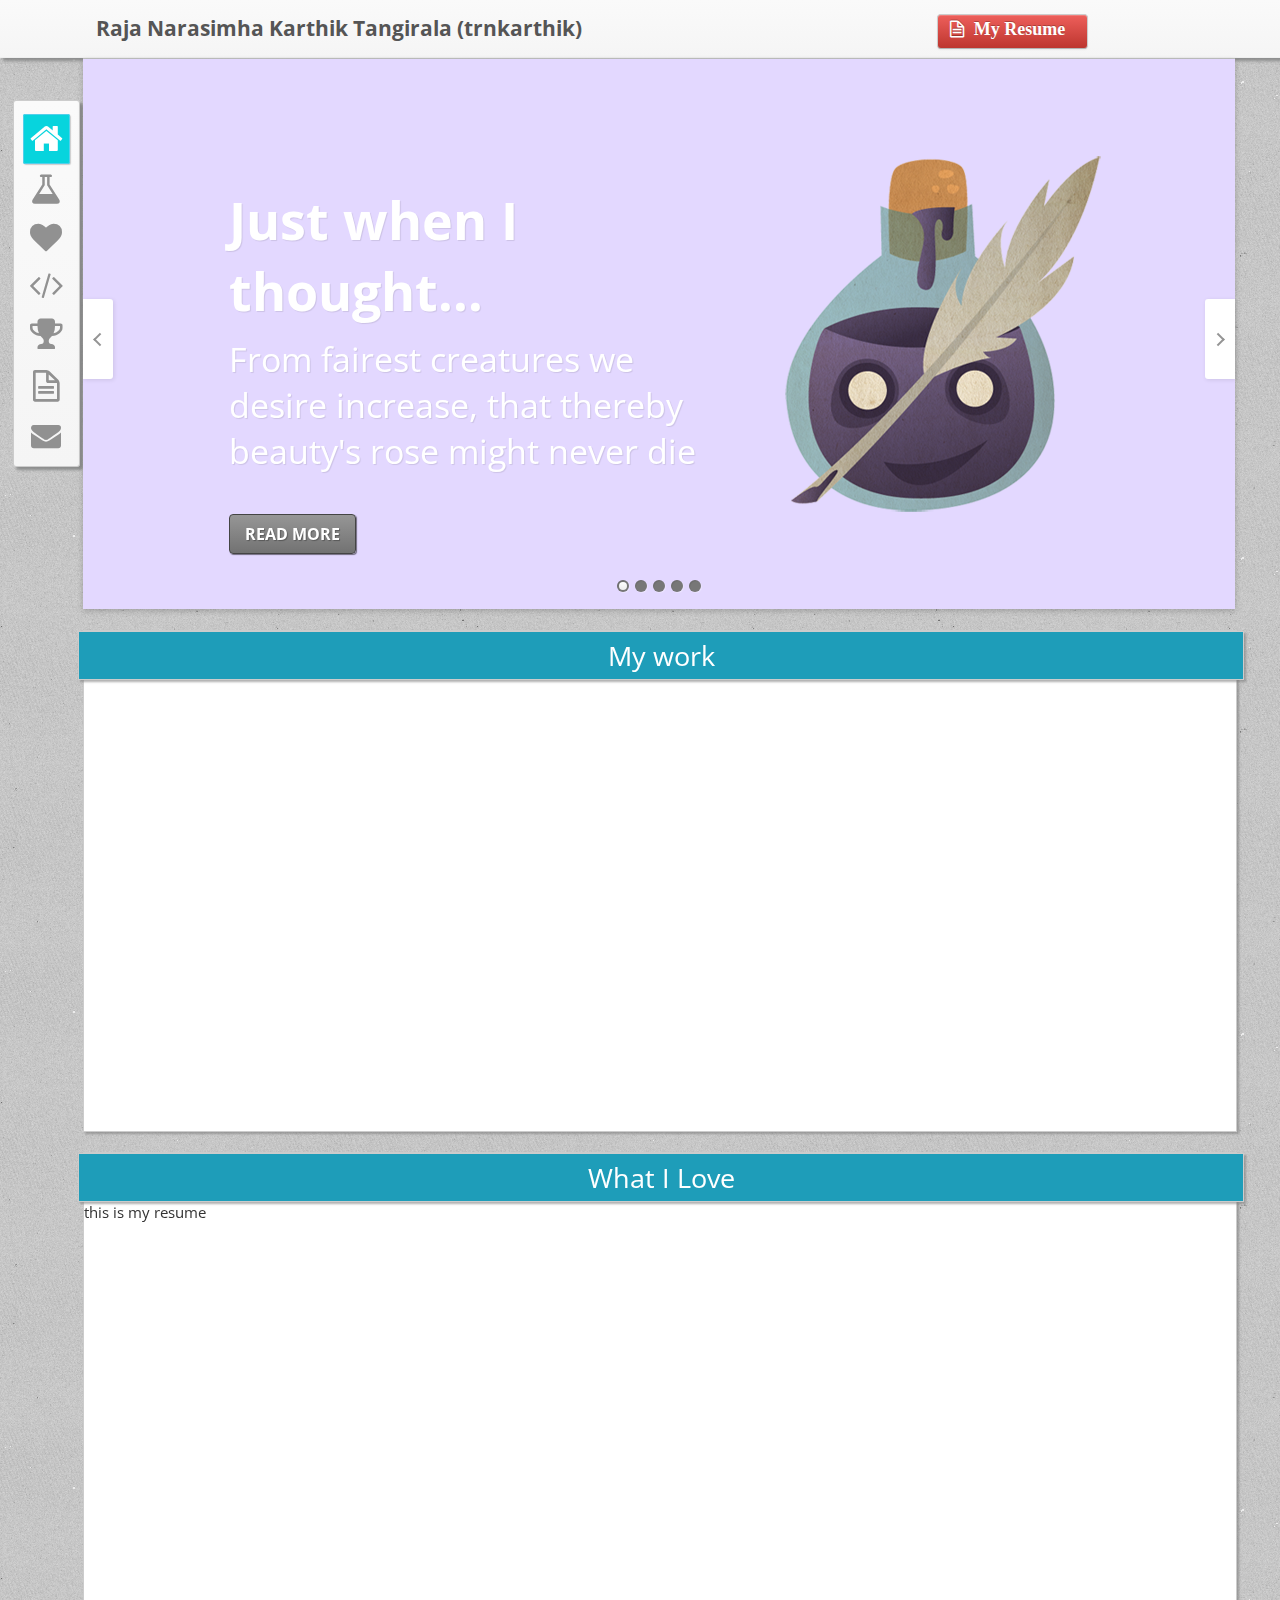
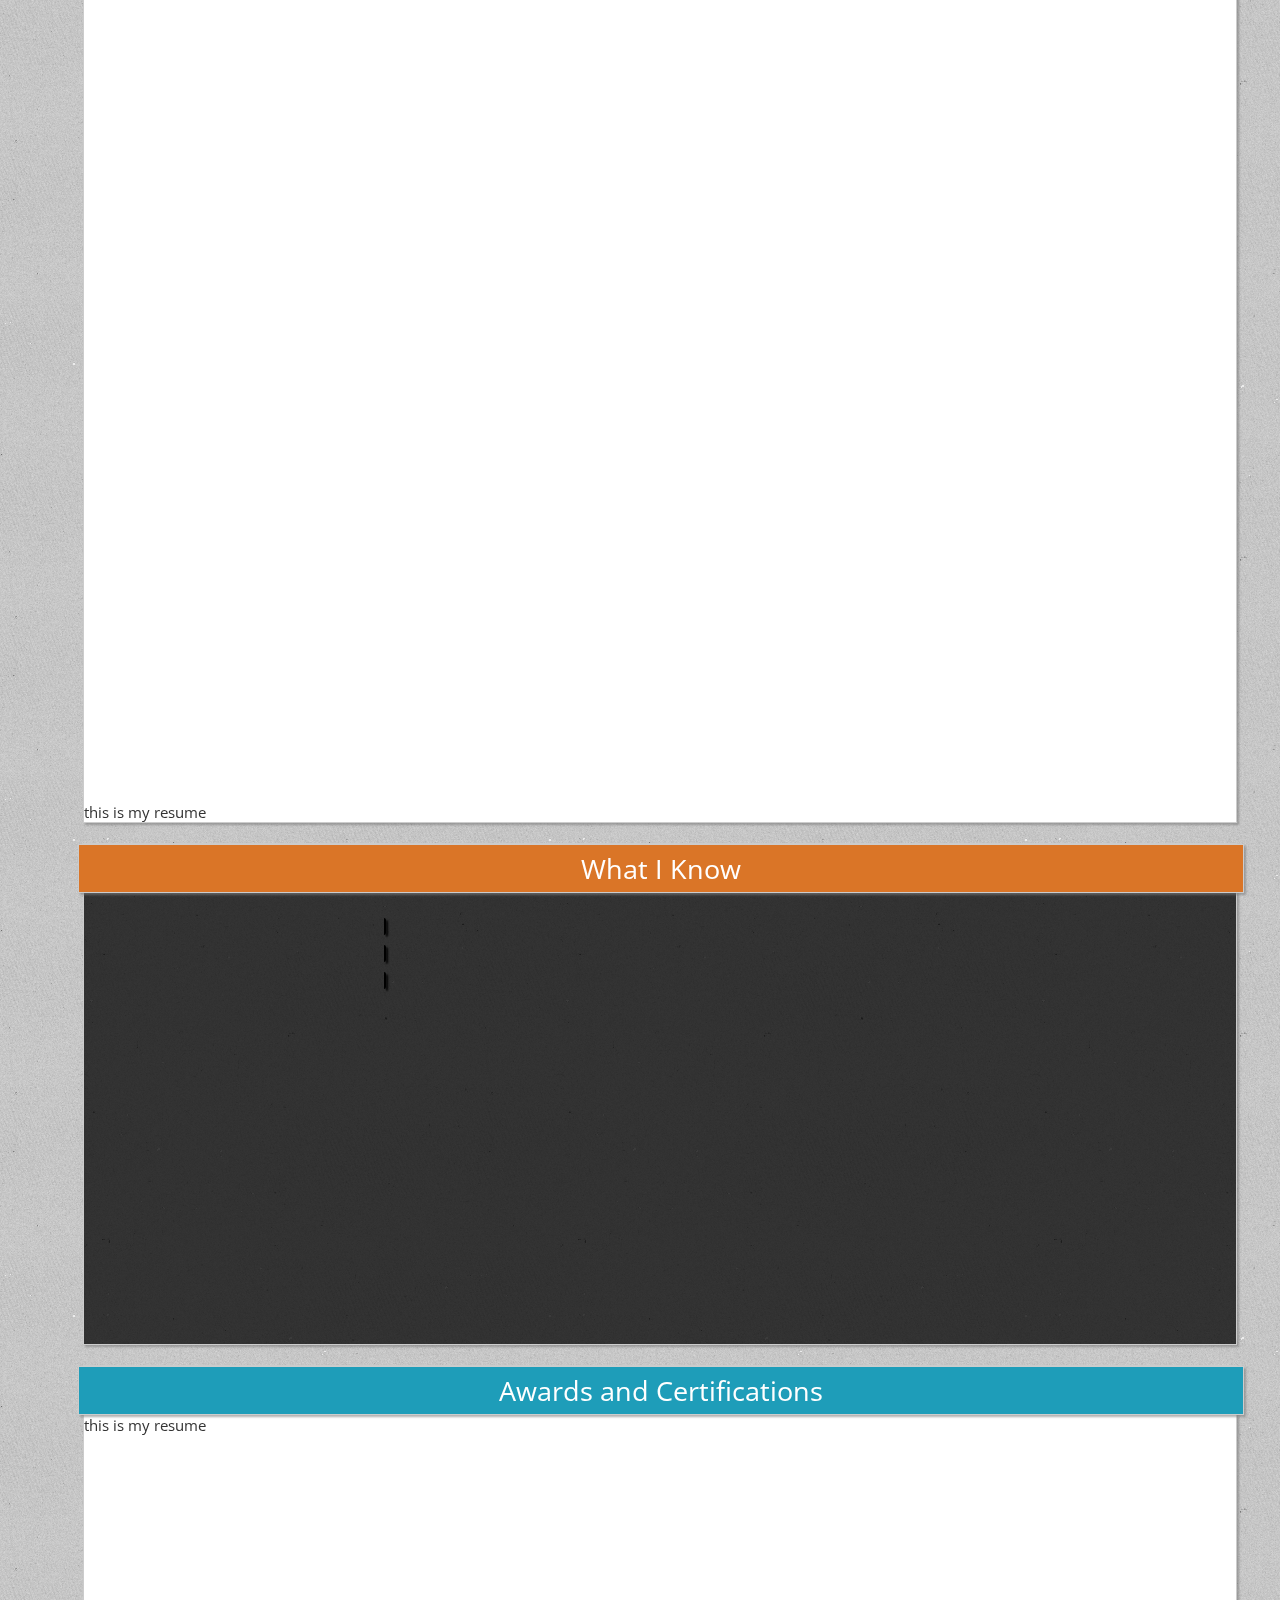
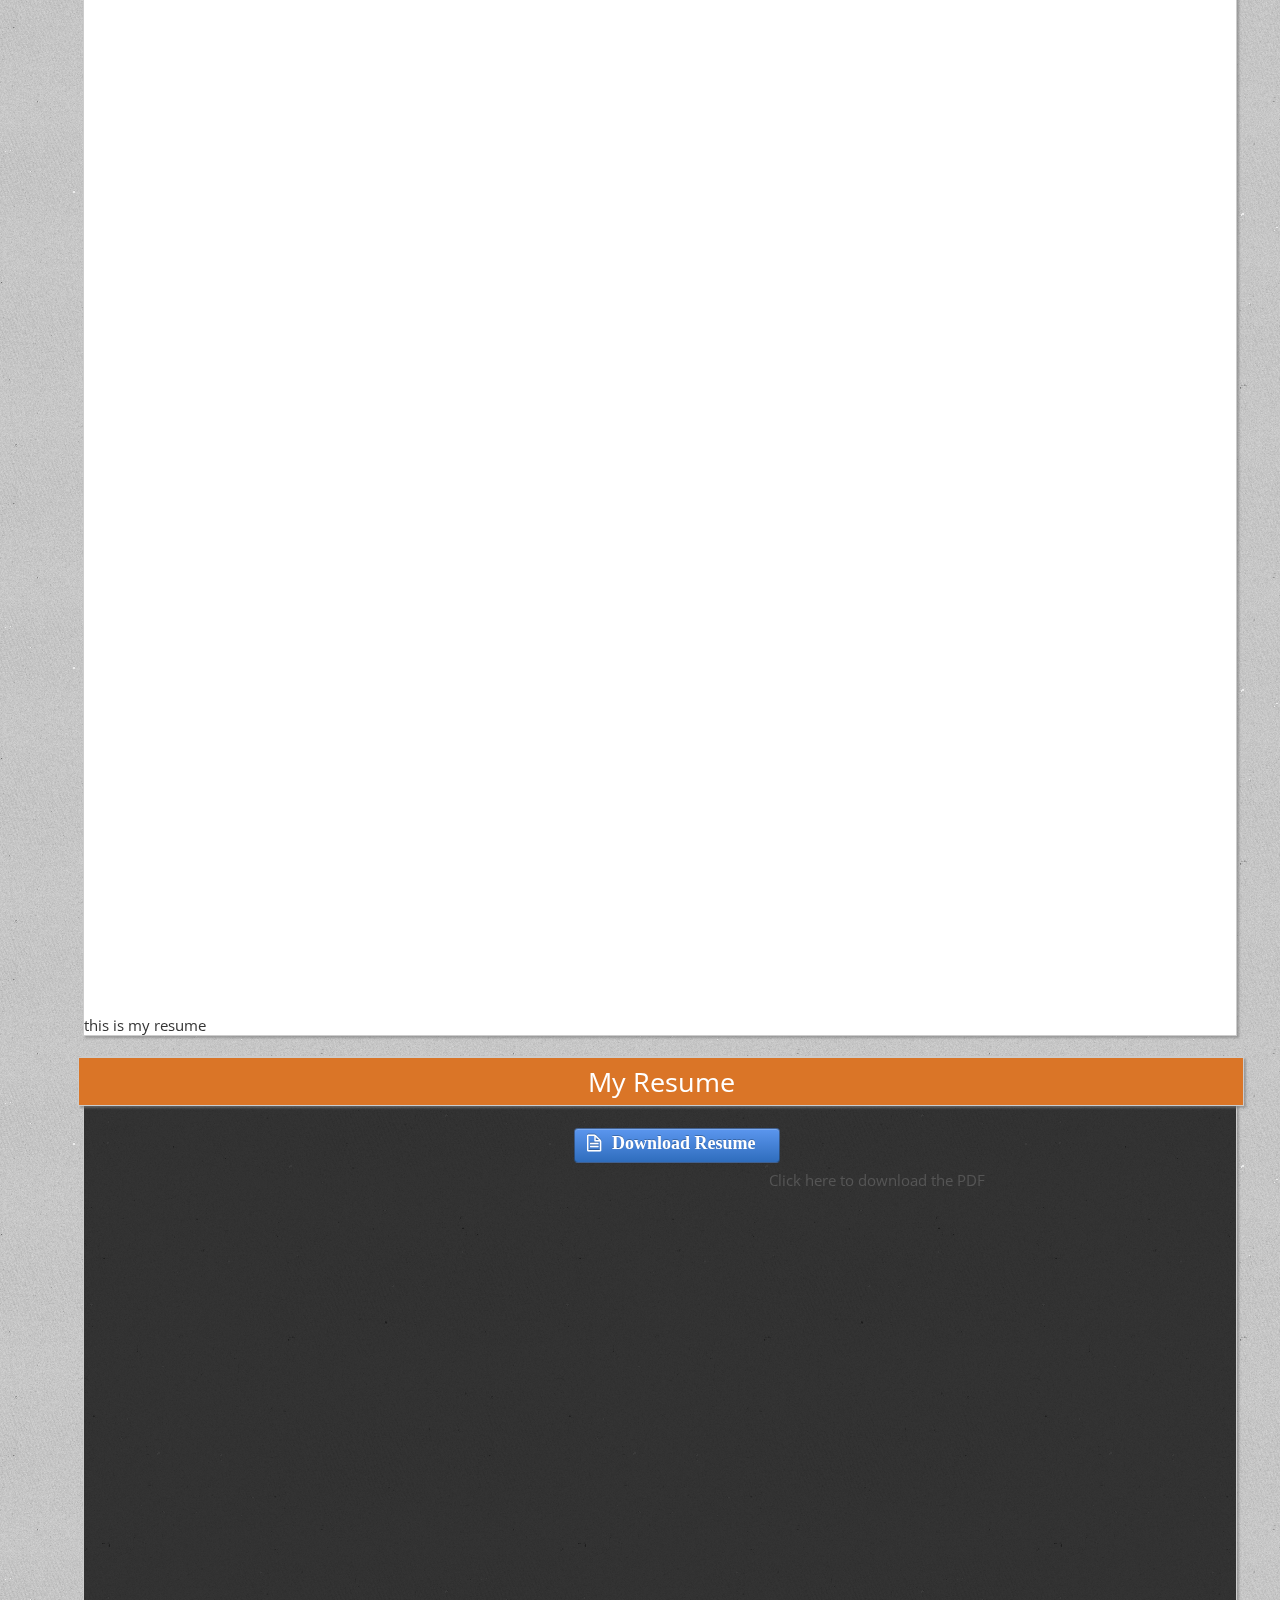
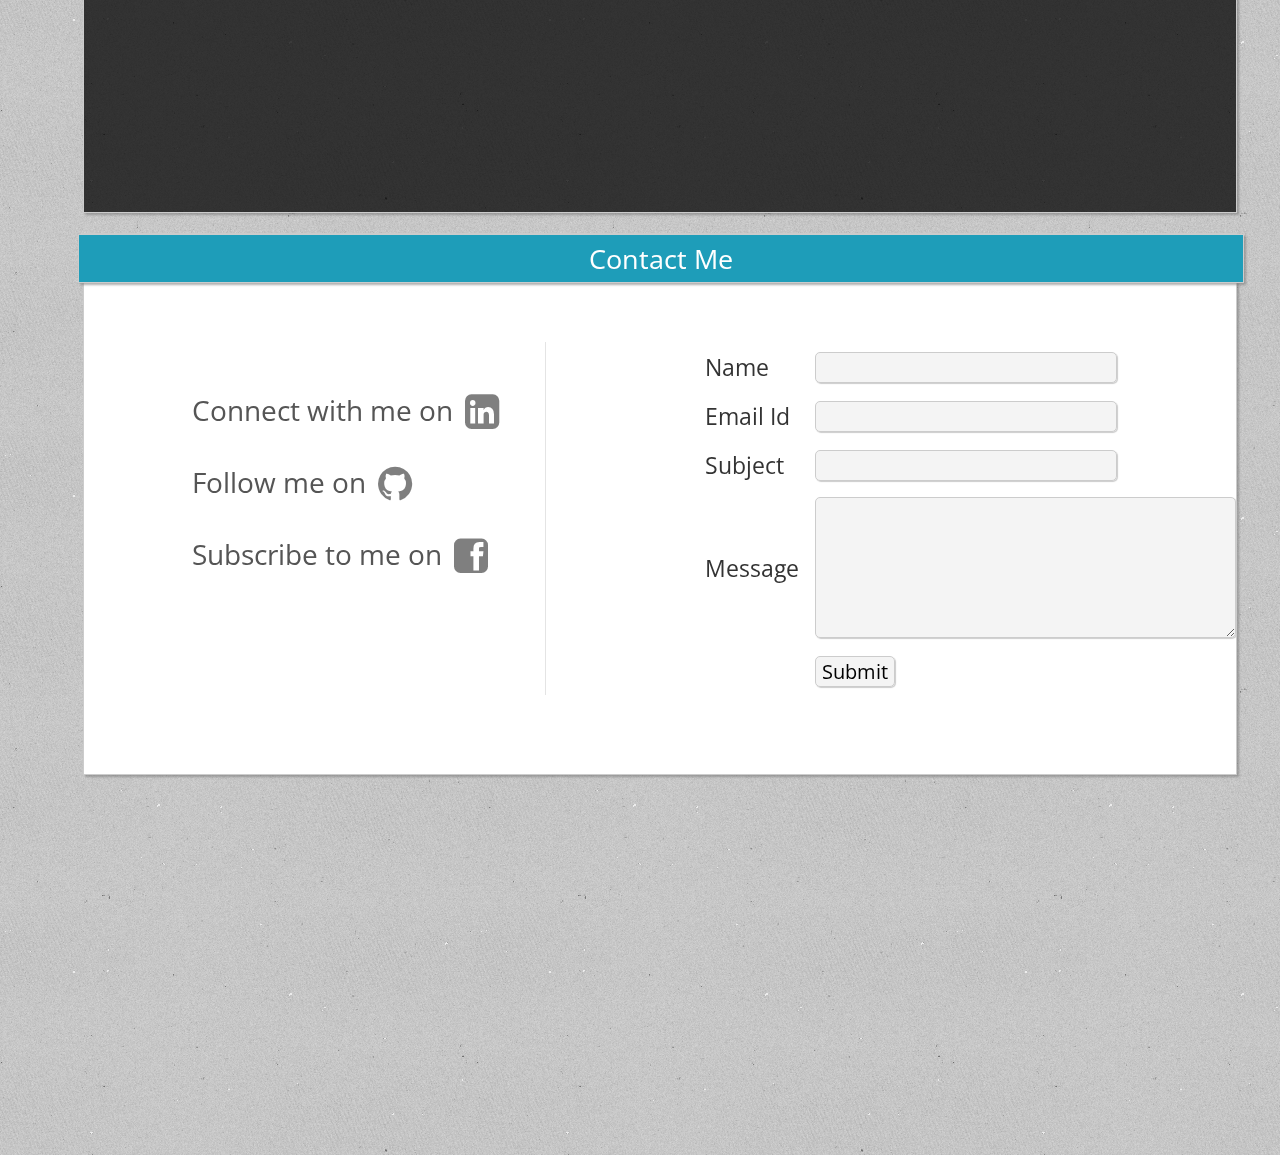
==== commit a599da61: "What I know Section started" ====
--- a/index3.html
+++ b/index3.html
@@ -55,13 +55,37 @@
 	        });
 	      </script>
 		
+		<script>
+		    $(document).ready(function() {
+			    var levelArray = $('.graph').map( function() {
+				var skill_level = $(this).attr('skill_level');
+				//for every element draw graph
+				//$(this).css('width',skill_level*5);
+				var obj = this;
+				var position = $('#what_i_know_link').position().top;
+				
+				$(window).scroll(function() {
+				var windowpos = $(window).scrollTop();
+				if (windowpos >= (position-150)) {
+				    $(obj).animate({
+				    width: skill_level*5,
+				    opacity: 0.4,
+				}, 1500 );
+				
+				}
+				});
+				
+				
+			    }).get();
+	        });
+	      </script>
+		
 		<script src="js/highlight_selected_nav_item.js"></script>
 		
 		    
 		    <script type="text/javascript">
 
 $(document).ready(function() {
-    
     $("#totop").hide();
     var s = $(".header");
     var pos = s.position();                    
@@ -210,12 +234,12 @@
 		 <div id="what_i_know_link"></div>
 		 <div id="what_i_know" class="section">
 		    <div class="section_title_special">What I Know</div>
-		    this is my resume
-		    <br/><br/><br/><br/><br/><br/><br/><br/><br/><br/><br/><br/><br/><br/><br/><br/><br/><br/><br/><br/>
-		    <br/><br/><br/><br/><br/><br/><br/><br/><br/><br/><br/><br/><br/><br/><br/><br/><br/><br/><br/><br/>
-		    <br/><br/><br/><br/><br/><br/><br/><br/><br/><br/><br/><br/><br/><br/><br/><br/><br/><br/><br/><br/>
-		    this is my resume
-		 </div>
+		    <div id="skill_table">
+			    <div  class="graph" skill_level="90"></div>
+			    <div  class="graph" skill_level="70"></div>
+			    <div  class="graph" skill_level="90"></div>
+			</div>
+    		 </div>
 		 
 		 <!--Awards and Certifications section -->
 		 <div id="awards_link"></div>
--- a/css/my_main_style.css
+++ b/css/my_main_style.css
@@ -415,12 +415,34 @@
 }
 #contact_submit:hover{
     background: #FFF;
--webkit-transition: all 0.3s ease-out;
--moz-transition: all 0.3s ease-out;
--ms-transition: all 0.3s ease-out;
--o-transition: all 0.3s ease-out;
-transition: all 0.3s ease-out;
--webkit-box-shadow: 1px 1px 1px #CCC;
+    -webkit-transition: all 0.3s ease-out;
+    -moz-transition: all 0.3s ease-out;
+    -ms-transition: all 0.3s ease-out;
+    -o-transition: all 0.3s ease-out;
+    transition: all 0.3s ease-out;
+    -webkit-box-shadow: 1px 1px 1px #CCC;
     -moz-box-shadow: 1px 1px 1px #CCC;
     box-shadow: 1px 1px 1px #CCC;
 }
+
+.graph{
+background: #07ADAD;
+border: 1px solid #000;
+margin-bottom: 10px;
+position: relative;
+top: 10px;
+left: 20%;
+border-bottom-right-radius: 10px;
+border-top-right-radius: 10px;
+height: 15px;
+-webkit-box-shadow: 2px 2px 2px #000;
+width: 0px;
+}
+
+#skill_table{
+    position: relative;
+    top: 15px;
+    left: 10%;
+    width: 80%;
+    margin-bottom: 40px;
+}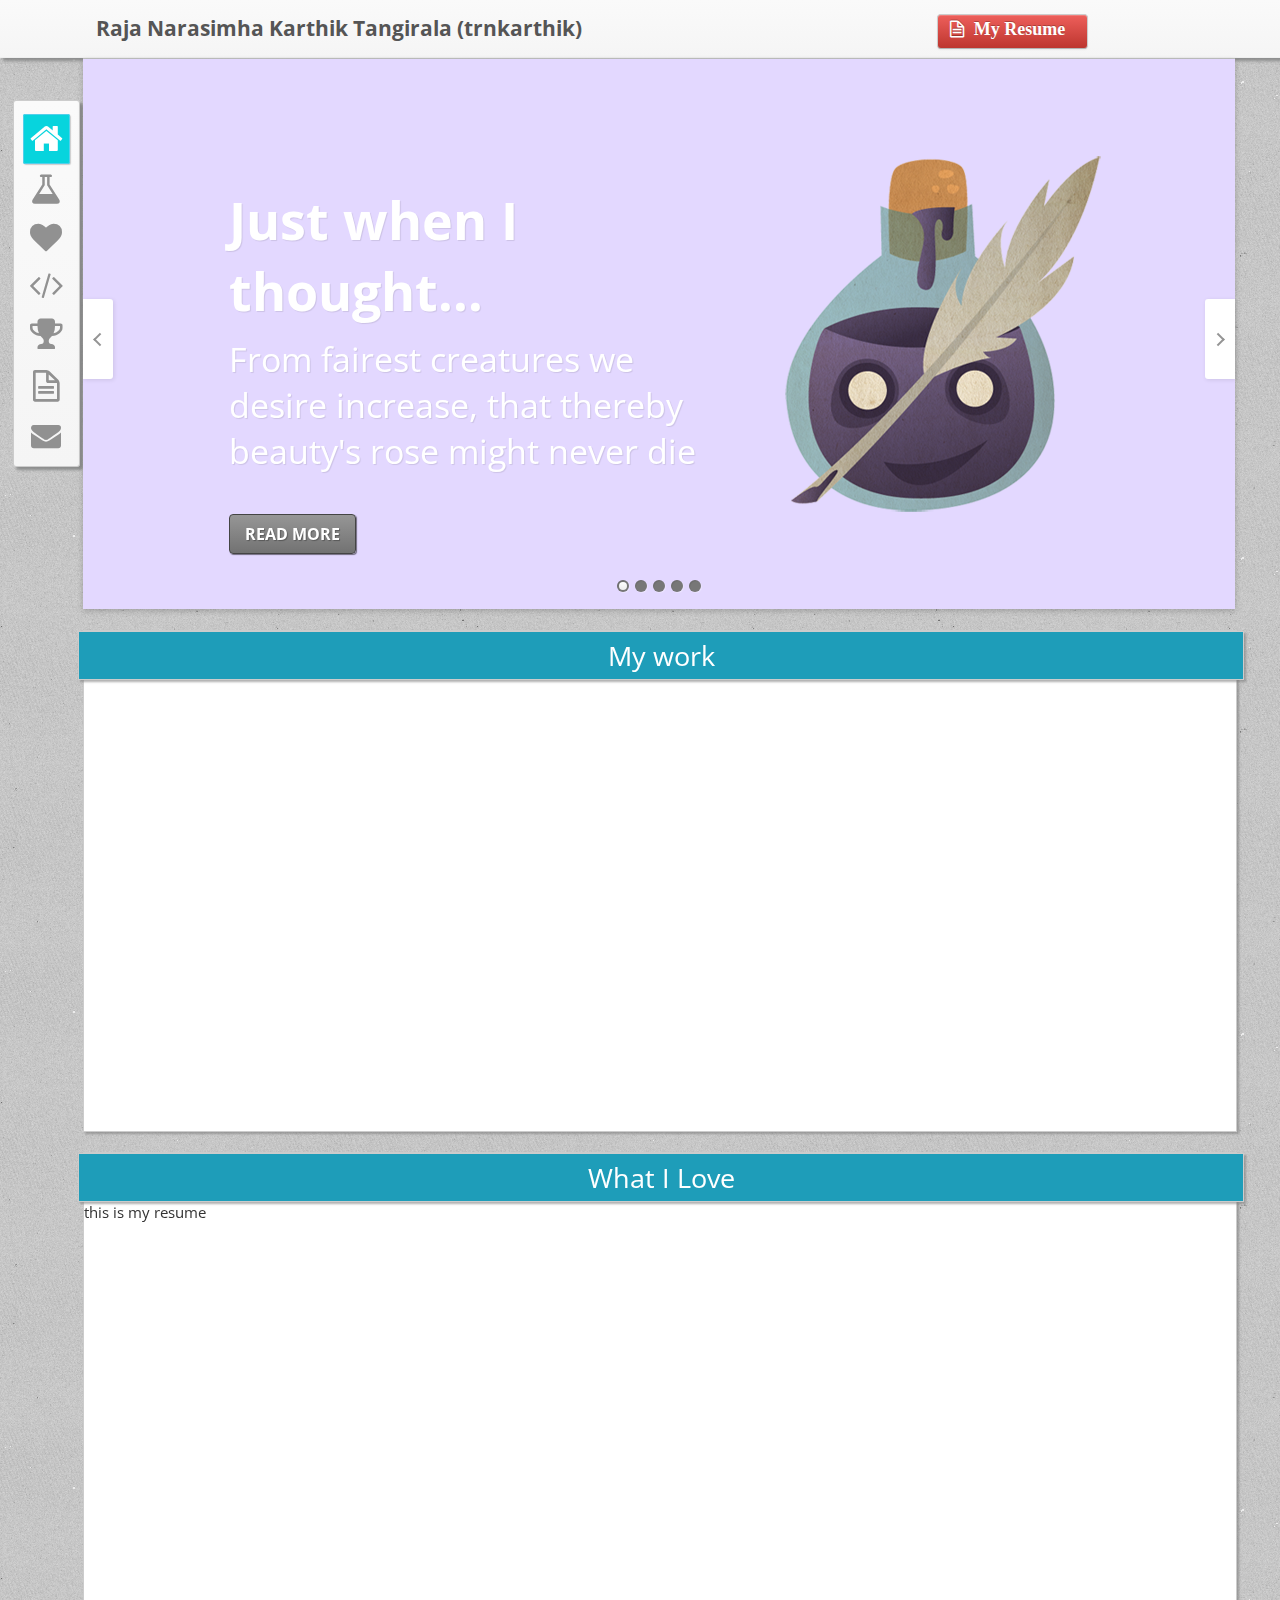
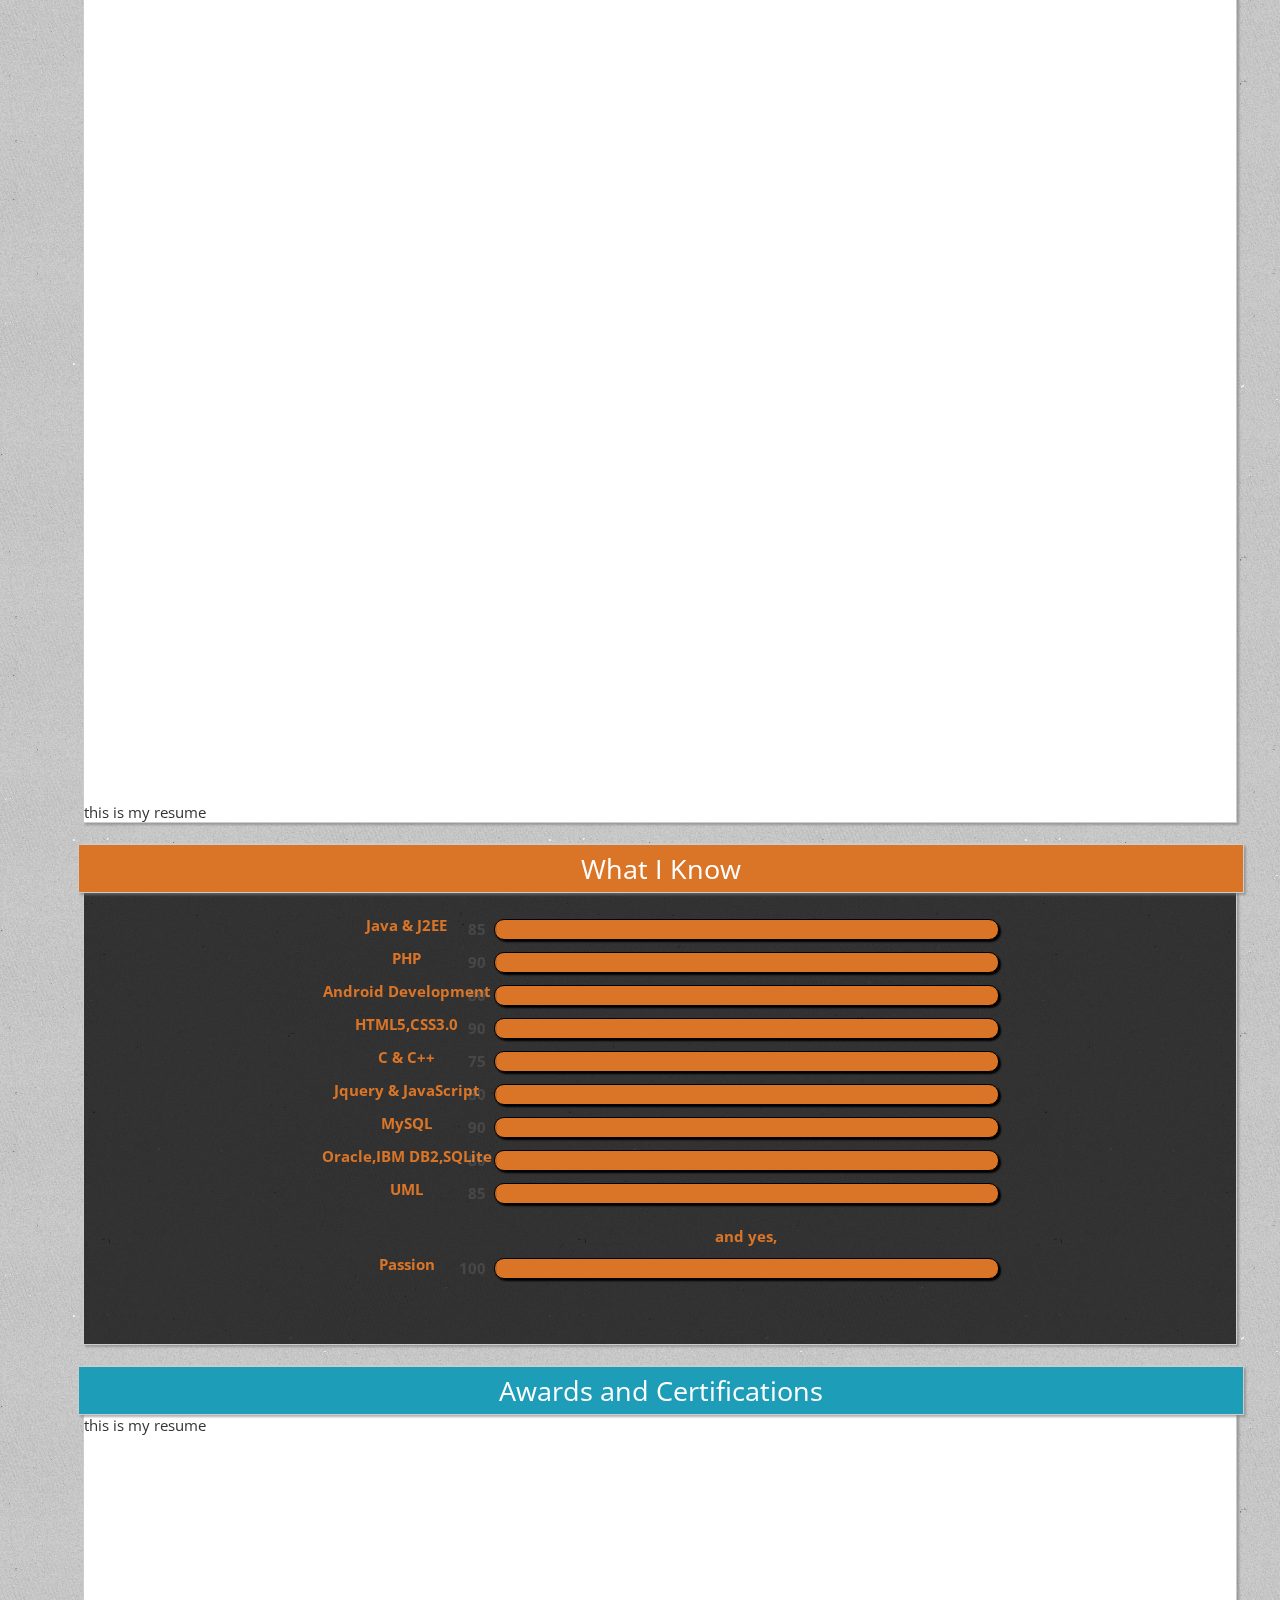
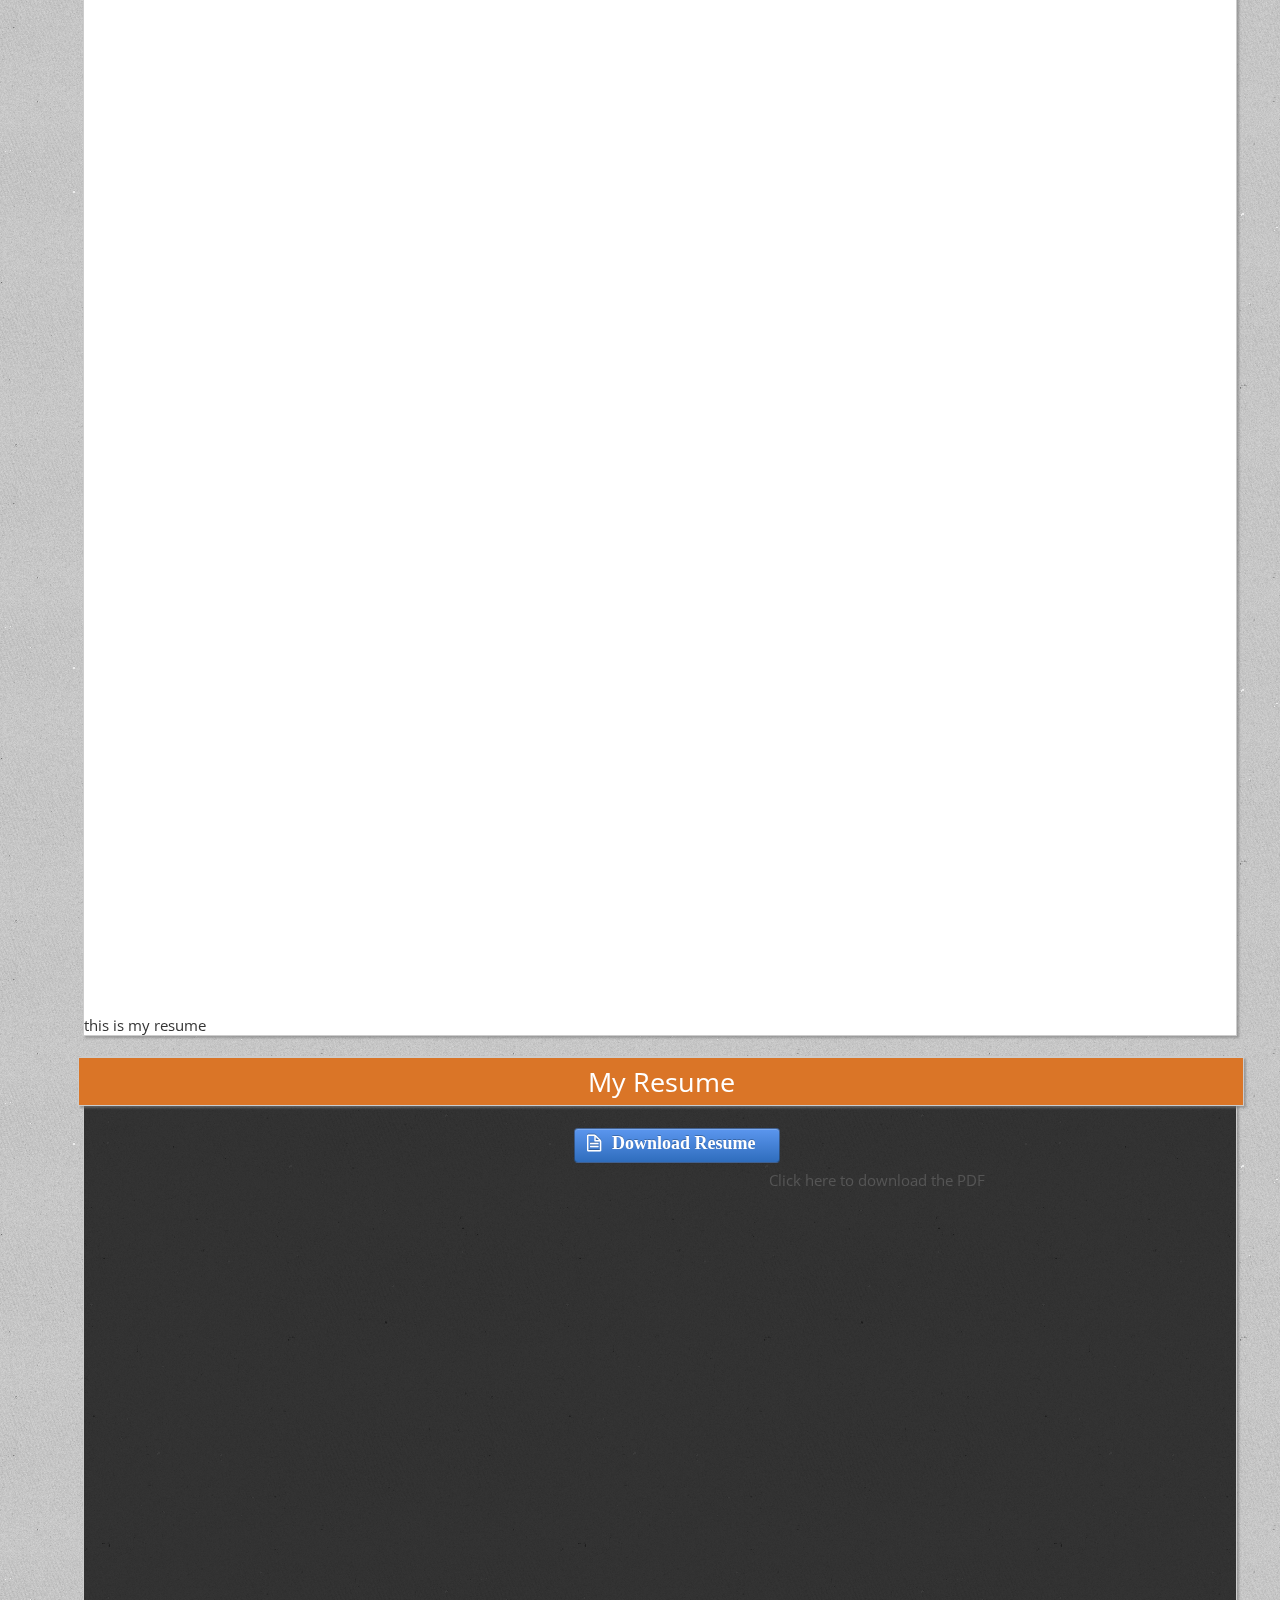
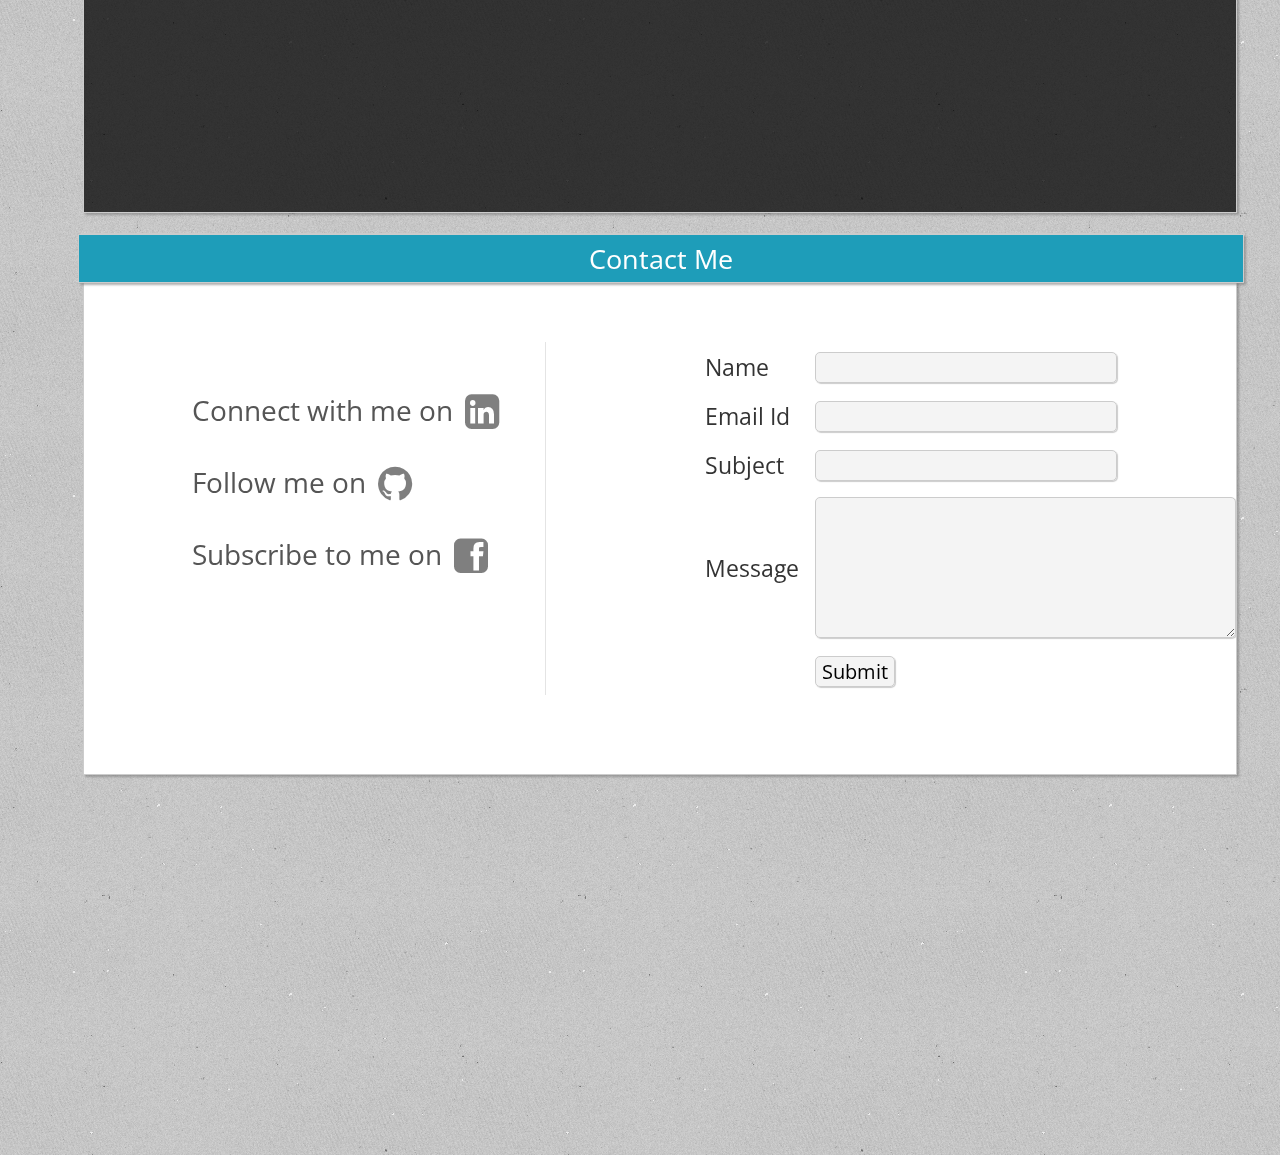
==== commit 39683e2a: "What I know section completed" ====
--- a/index3.html
+++ b/index3.html
@@ -69,7 +69,7 @@
 				if (windowpos >= (position-150)) {
 				    $(obj).animate({
 				    width: skill_level*5,
-				    opacity: 0.4,
+				    opacity: 1,
 				}, 1500 );
 				
 				}
@@ -235,9 +235,115 @@
 		 <div id="what_i_know" class="section">
 		    <div class="section_title_special">What I Know</div>
 		    <div id="skill_table">
-			    <div  class="graph" skill_level="90"></div>
-			    <div  class="graph" skill_level="70"></div>
-			    <div  class="graph" skill_level="90"></div>
+			    <table>
+			        <tr>
+			        	<td>Java & J2EE</td>
+			        	<td>
+					    <div class="outer_class">
+						<div  class="graph" skill_level="85">
+						    <span class="percentage">85</span>
+						</div>
+					    </div>
+					</td>
+			        </tr>
+			        <tr>
+					<td>PHP</td>
+					<td>
+					    <div class="outer_class">
+						<div  class="graph" skill_level="90">
+						    <span class="percentage">90</span>
+						</div>
+					    </div>
+					</td>
+			        </tr>
+			        <tr>
+					<td>Android Development</td>
+					<td>
+					    <div class="outer_class">
+						<div  class="graph" skill_level="80">
+						    <span class="percentage">80</span>
+						</div>
+					    </div>
+					</td>
+			        </tr>
+			        <tr>
+					<td>HTML5,CSS3.0</td>
+					<td>
+					    <div class="outer_class">
+						<div  class="graph" skill_level="90">
+						    <span class="percentage">90</span>
+						</div>
+					    </div>
+					</td>
+			        </tr>
+				<tr>
+					<td>C & C++ </td>
+					<td>
+					    <div class="outer_class">
+						<div  class="graph" skill_level="75">
+						    <span class="percentage">75</span>
+						</div>
+					    </div>
+					</td>
+			        </tr>
+				<tr>
+					<td>Jquery & JavaScript</td>
+					<td>
+					    <div class="outer_class">
+						<div  class="graph" skill_level="80">
+						    <span class="percentage">80</span>
+						</div>
+					    </div>
+					</td>
+			        </tr>
+				<tr>
+					<td>MySQL</span></td>
+					<td>
+					    <div class="outer_class">
+						<div  class="graph" skill_level="90">
+						    <span class="percentage">90</span>
+						</div>
+					    </div>
+					</td>
+			        </tr>
+				<tr>
+					<td>Oracle,IBM DB2,SQLite</td>
+					<td>
+					    <div class="outer_class">
+						<div  class="graph" skill_level="80">
+						    <span class="percentage">80</span>
+						</div>
+					    </div>
+					</td>
+			        </tr>
+				<tr>
+					<td>UML</td>
+					<td>
+					    <div class="outer_class">
+						<div  class="graph" skill_level="85">
+						    <span class="percentage">85</span>
+						</div>
+					    </div>
+					</td>
+			        </tr>
+				<tr>
+					<td></td>
+					<td><br/>and yes,</td>
+					
+			        </tr>
+				<tr>
+					<td>Passion</td>
+					<td>
+					    <div class="outer_class">
+						<div  class="graph" skill_level="100">
+						    <span class="percentage">100</span>
+						</div>
+					    </div>
+					</td>
+			        </tr>
+
+			</table>
+			    
 			</div>
     		 </div>
 		 
--- a/css/my_main_style.css
+++ b/css/my_main_style.css
@@ -428,21 +428,42 @@
 .graph{
 background: #07ADAD;
 border: 1px solid #000;
+border-radius: 10px;
+height: 15px;
+width: 0px;
+opacity: 0.1;}
+.outer_class{
+background: #DA7527;
+border: 1px solid #000;
 margin-bottom: 10px;
 position: relative;
 top: 10px;
-left: 20%;
-border-bottom-right-radius: 10px;
-border-top-right-radius: 10px;
+border-radius: 10px;
 height: 15px;
 -webkit-box-shadow: 2px 2px 2px #000;
-width: 0px;
-}
-
+width: 500px;
+padding-bottom: 3px;
+padding-top: 1px;
+padding-right: 3px;
+}
 #skill_table{
-    position: relative;
-    top: 15px;
-    left: 10%;
-    width: 80%;
-    margin-bottom: 40px;
+position: relative;
+top: 15px;
+left: 20%;
+width: 60%;
+margin-bottom: 40px;
+color: #DA7527;
+font-weight: bold;
+}
+#skill_table table{
+margin: 0px auto;
+}
+#skill_table td{
+text-align: center;
+}
+.percentage{
+    float: right;
+z-index: 10;
+color: #FFF;
+margin: -3px 10px;
 }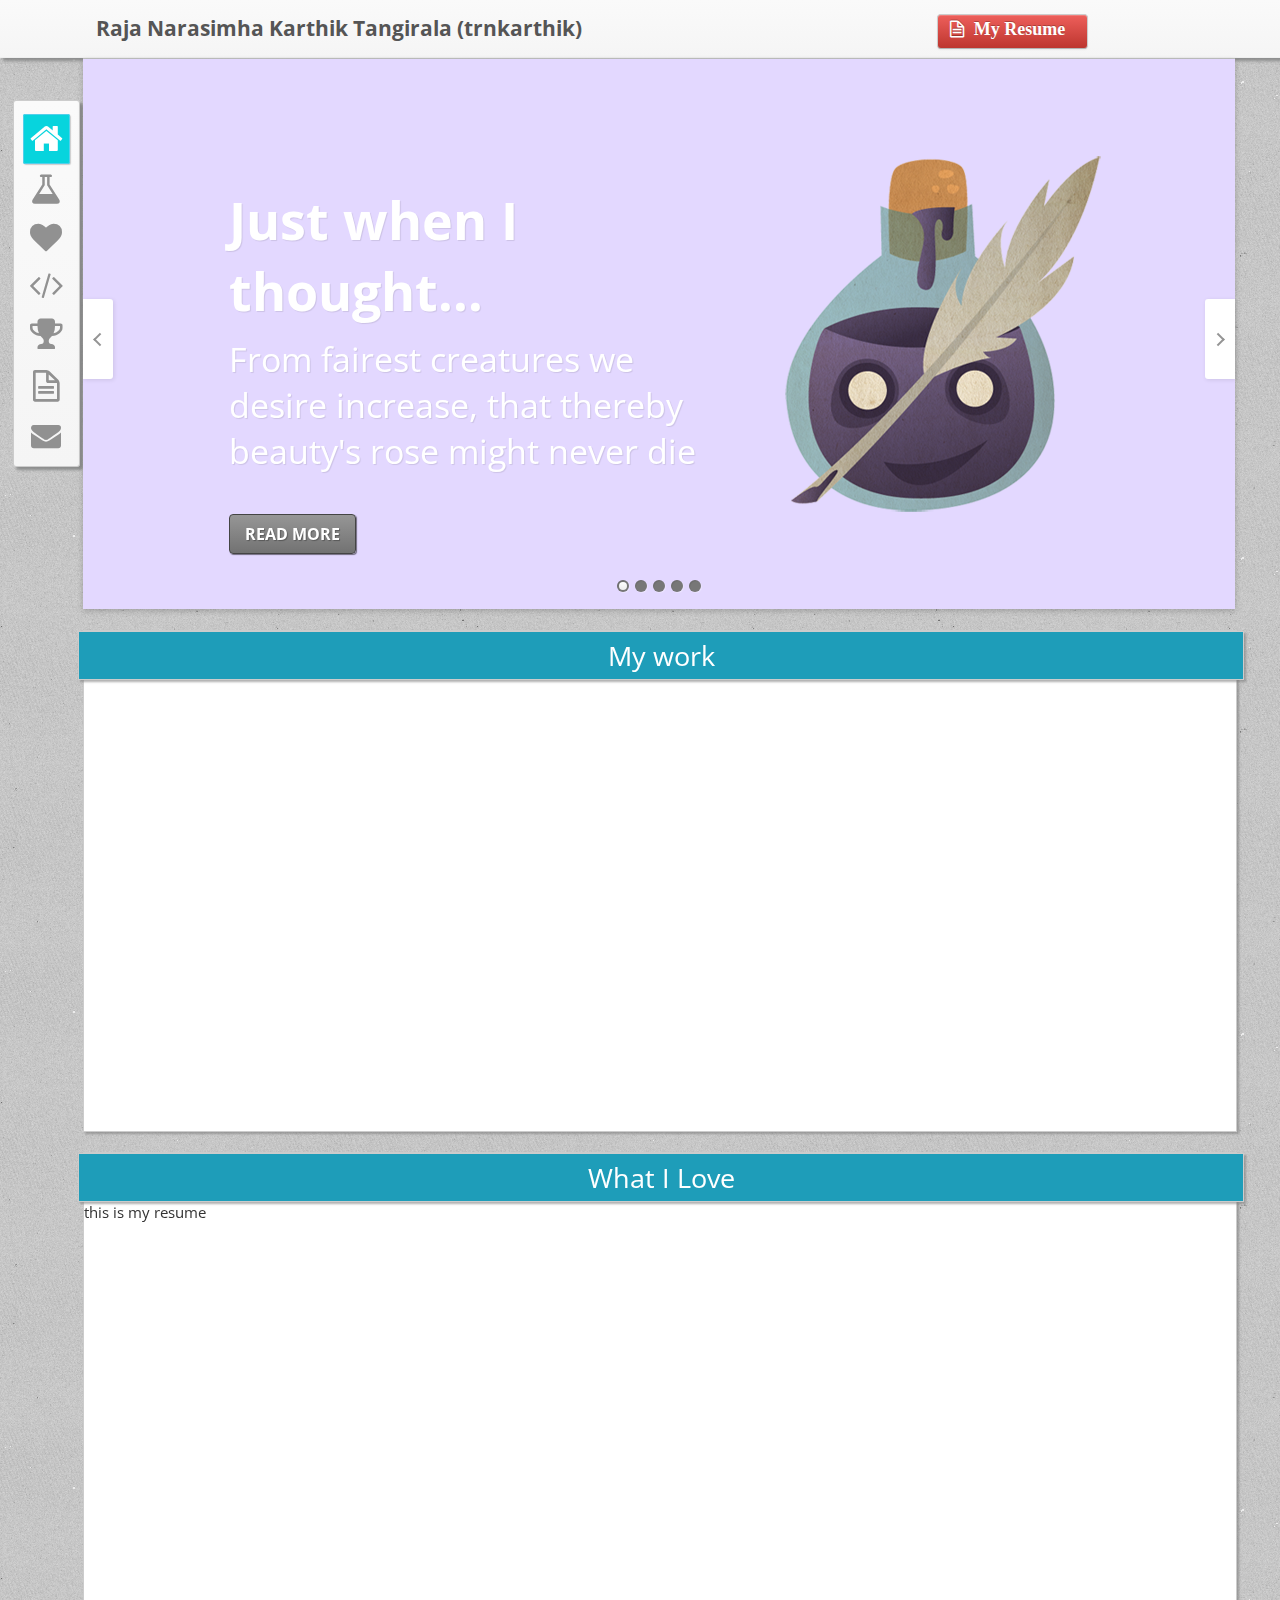
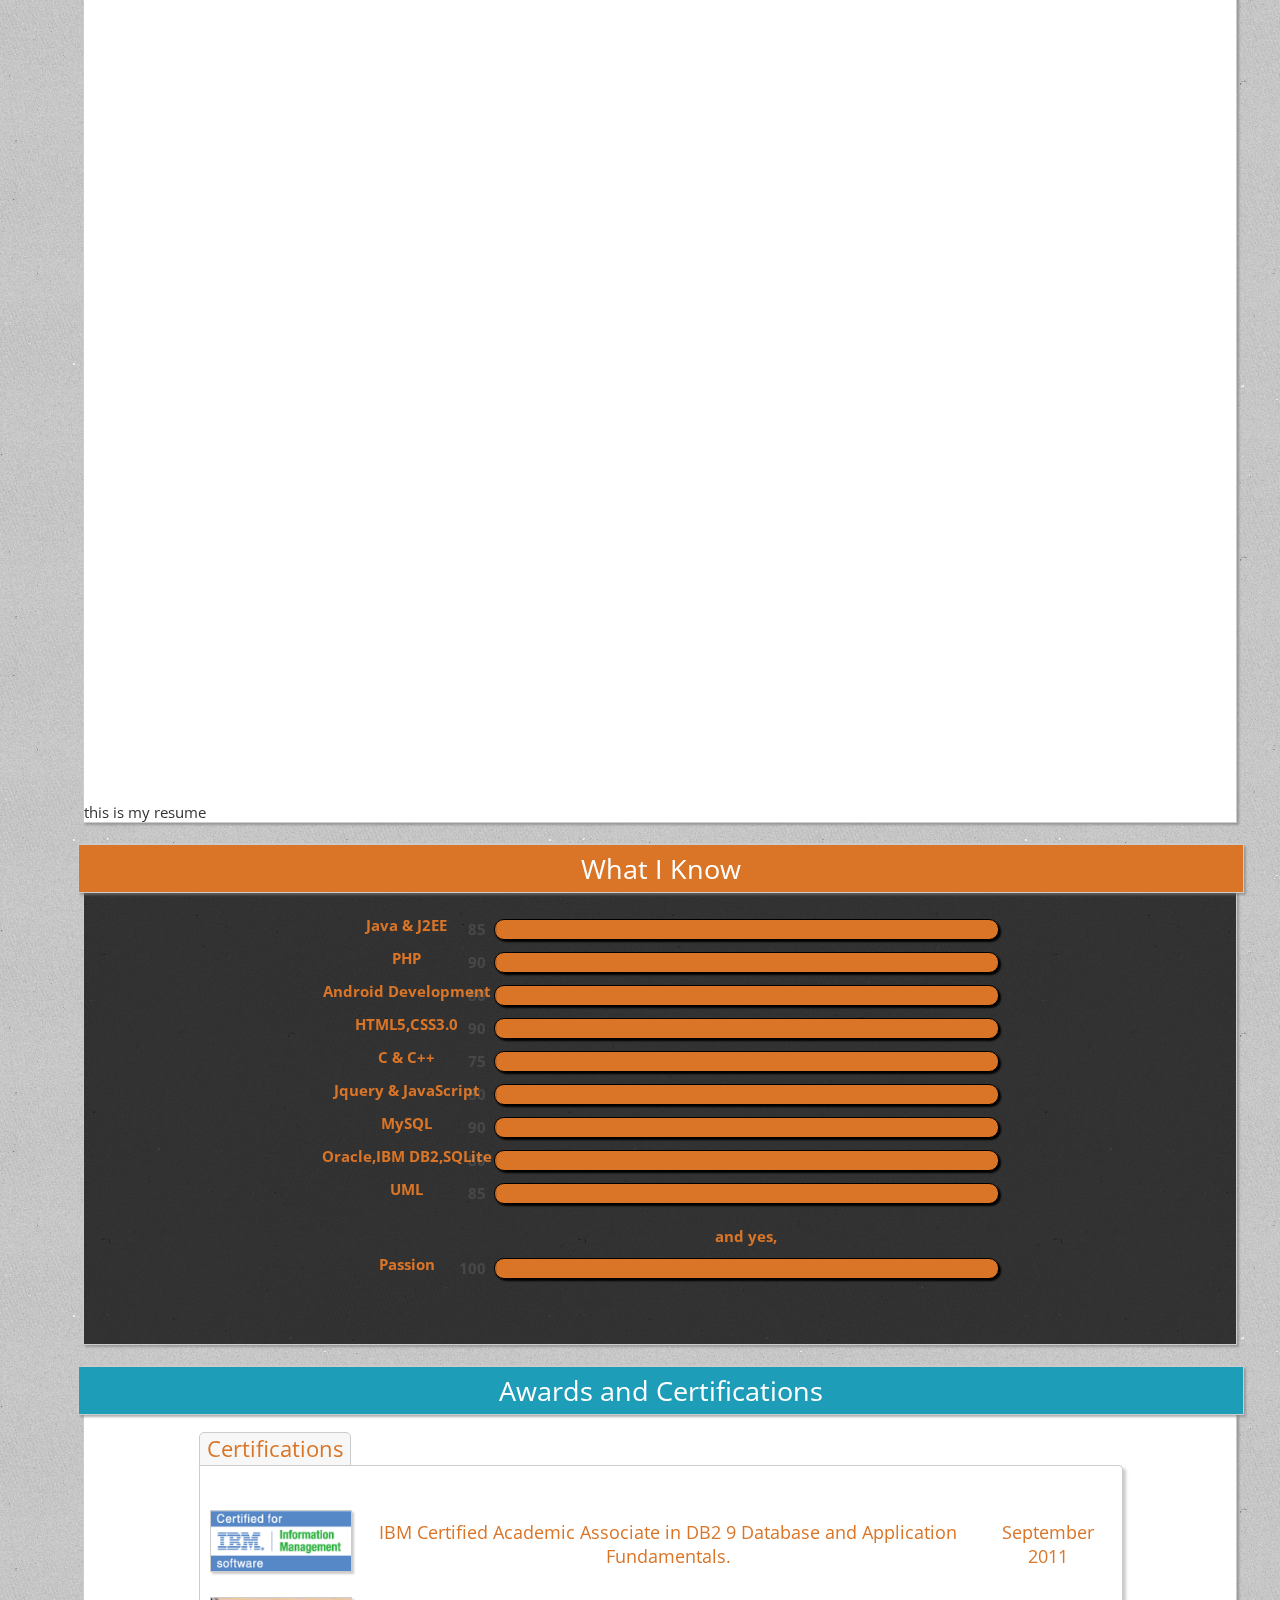
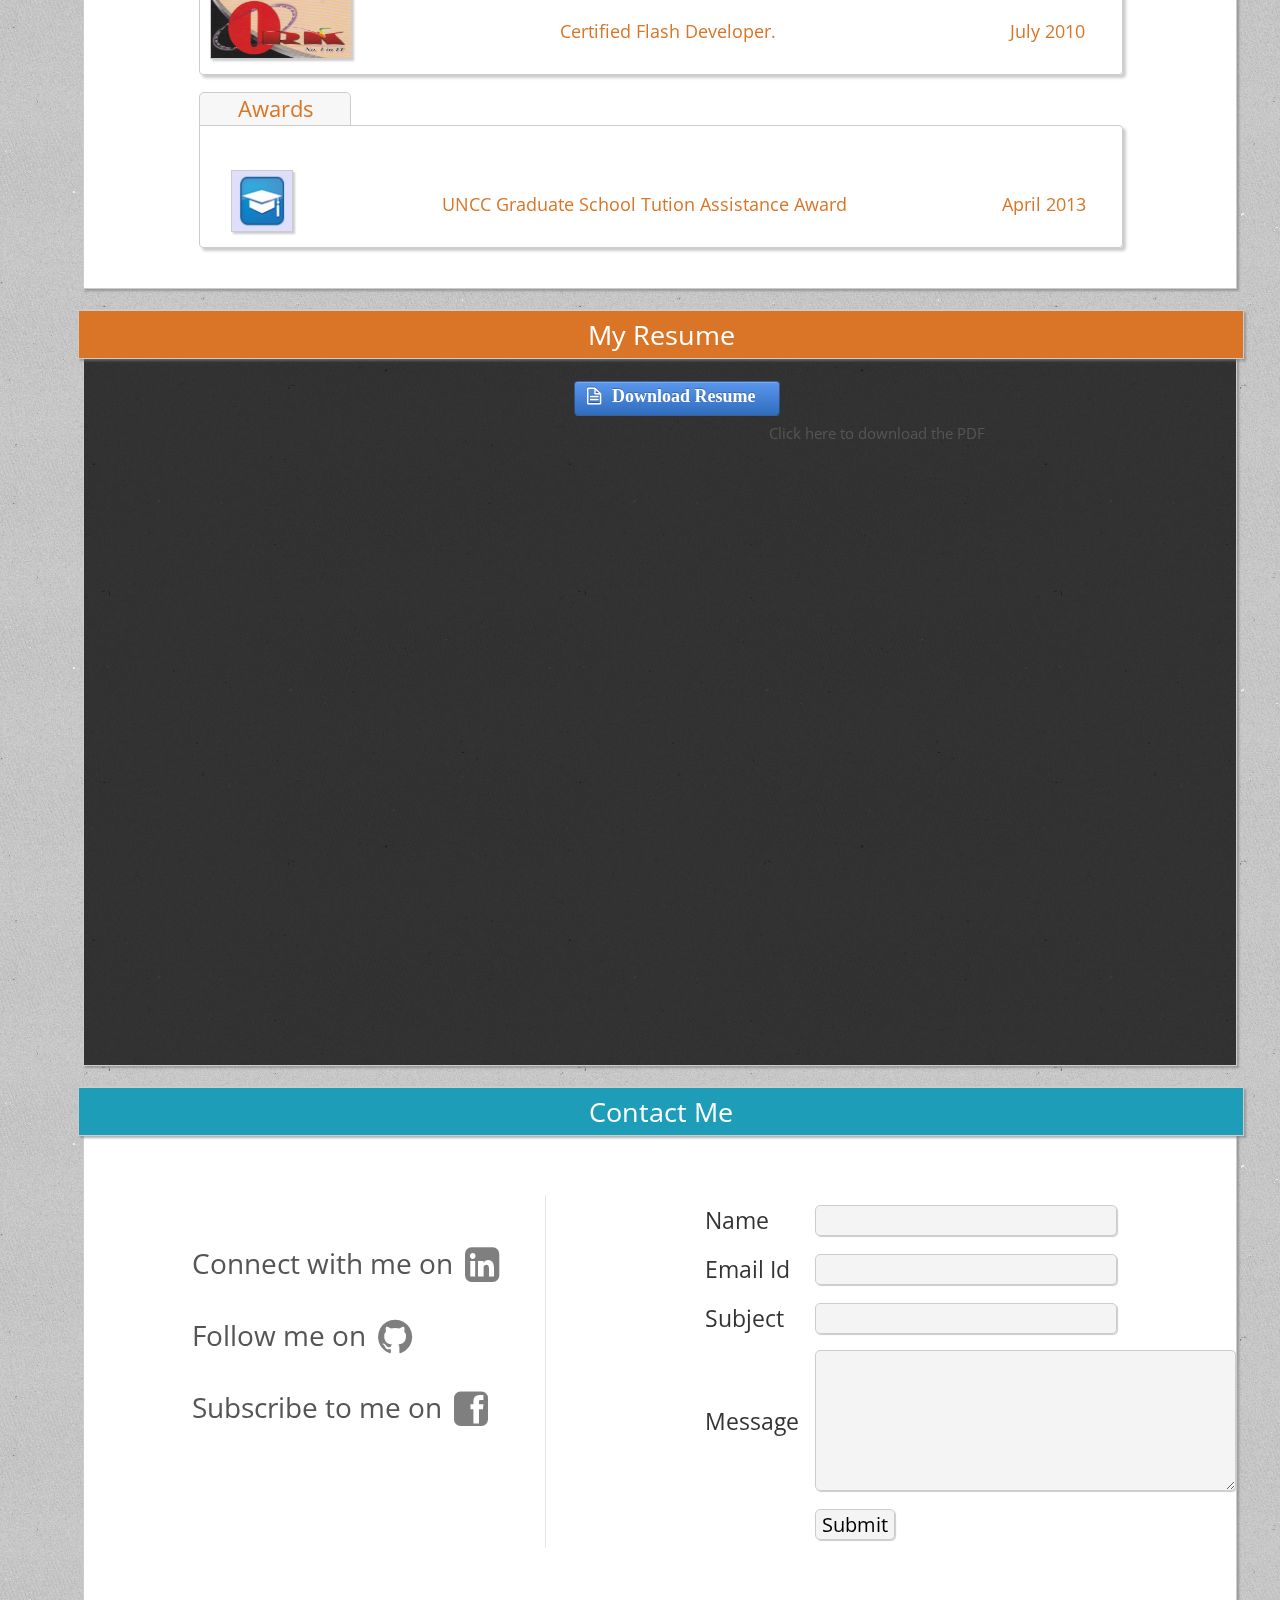
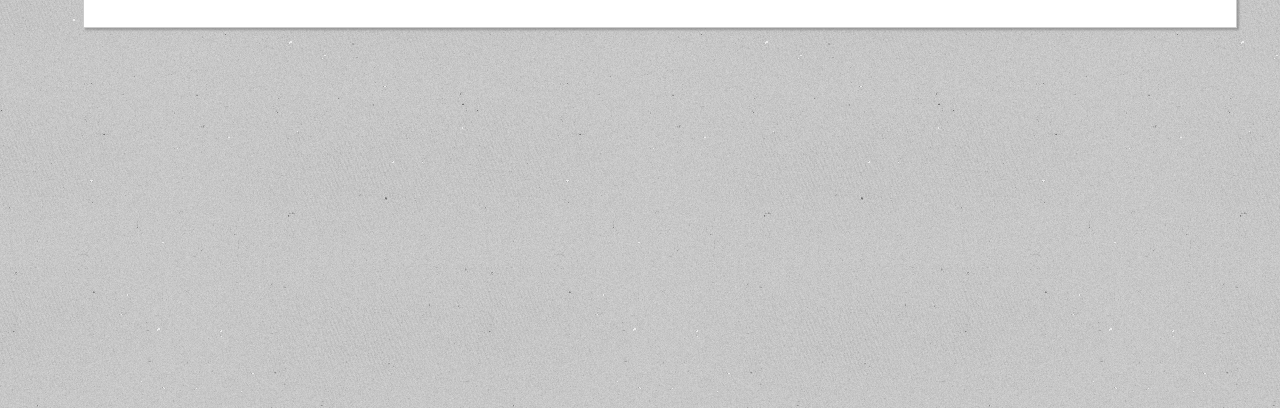
==== commit c2f4f9d9: "Awards and certifications section completed" ====
--- a/index3.html
+++ b/index3.html
@@ -341,7 +341,7 @@
 					    </div>
 					</td>
 			        </tr>
-
+				
 			</table>
 			    
 			</div>
@@ -351,11 +351,35 @@
 		 <div id="awards_link"></div>
 		 <div id="awards" class="section">
 		    <div class="section_title">Awards and Certifications</div>
-		    this is my resume
-		    <br/><br/><br/><br/><br/><br/><br/><br/><br/><br/><br/><br/><br/><br/><br/><br/><br/><br/><br/><br/>
-		    <br/><br/><br/><br/><br/><br/><br/><br/><br/><br/><br/><br/><br/><br/><br/><br/><br/><br/><br/><br/>
-		    <br/><br/><br/><br/><br/><br/><br/><br/><br/><br/><br/><br/><br/><br/><br/><br/><br/><br/><br/><br/>
-		    this is my resume
+		    <div class="blocks">
+			<div class="block_title">Certifications</div>
+			
+			<table width=100%>
+			    <tr>
+				<td><img src="images/ibm_certi.gif" width=140px height=60px></td>
+				<td>IBM Certified Academic Associate in DB2 9 Database and Application Fundamentals.</td>
+				<td>September 2011</td>
+			    </tr>
+			    <tr>
+				<td><img src="images/ork_flash.jpg" width=140px height=60px></td>
+				<td>Certified Flash Developer.</td>
+				<td>July 2010</td>
+			    </tr>
+			</table>
+			
+		    </div>
+		    <div class="blocks" style="margin-bottom: 90px;">
+			<div class="block_title">Awards</div>
+			
+			<table width=100%>
+			    <tr>
+				<td><img src="images/scholarship_icon.jpg" width=60px height=60px></td>
+				<td>UNCC Graduate School Tution Assistance Award</td>
+				<td>April 2013</td>
+			    </tr>
+			</table>
+			
+		    </div>
 		 </div>
 		 
 		 <!--My Resume section -->
--- a/css/my_main_style.css
+++ b/css/my_main_style.css
@@ -426,44 +426,89 @@
 }
 
 .graph{
-background: #07ADAD;
-border: 1px solid #000;
-border-radius: 10px;
-height: 15px;
-width: 0px;
-opacity: 0.1;}
+    background: #07ADAD;
+    border: 1px solid #000;
+    border-radius: 10px;
+    height: 15px;
+    width: 0px;
+    opacity: 0.1;
+}
 .outer_class{
-background: #DA7527;
-border: 1px solid #000;
-margin-bottom: 10px;
-position: relative;
-top: 10px;
-border-radius: 10px;
-height: 15px;
--webkit-box-shadow: 2px 2px 2px #000;
-width: 500px;
-padding-bottom: 3px;
-padding-top: 1px;
-padding-right: 3px;
+    background: #DA7527;
+    border: 1px solid #000;
+    margin-bottom: 10px;
+    position: relative;
+    top: 10px;
+    border-radius: 10px;
+    height: 15px;
+    -webkit-box-shadow: 2px 2px 2px #000;
+    -moz-box-shadow: 2px 2px 2px #000;
+    box-shadow: 2px 2px 2px #000;
+    width: 500px;
+    padding-bottom: 3px;
+    padding-top: 1px;
+    padding-right: 3px;
 }
 #skill_table{
-position: relative;
-top: 15px;
-left: 20%;
-width: 60%;
-margin-bottom: 40px;
+    position: relative;
+    top: 15px;
+    left: 20%;
+    width: 60%;
+    margin-bottom: 40px;
+    color: #DA7527;
+    font-weight: bold;
+}
+#skill_table table{
+    margin: 0px auto;
+}
+#skill_table td{
+    text-align: center;
+}
+.percentage{
+    float: right;
+    z-index: 10;
+    color: #FFF;
+    margin: -3px 10px;
+}
+
+.blocks{
+    position: relative;
+    top: 50px;
+    left: 10%;
+    width: 80%;
+    margin-bottom: 50px;
+    color: #DA7527;
+    font-weight: bold;
+    border: 1px solid #CCC;
+    border-radius: 4px;
+    border-top-left-radius: 0px;
+    -webkit-box-shadow: 3px 3px 3px #ccc;
+    -moz-box-shadow: 3px 3px 3px #ccc;
+    box-shadow: 3px 3px 3px #ccc;
+}
+.block_title{
+    position: relative;
+top: -34px;
+left: -1px;
+width: 150px;
+height: 32px;
 color: #DA7527;
 font-weight: bold;
-}
-#skill_table table{
-margin: 0px auto;
-}
-#skill_table td{
+background: rgba(230, 230, 230, 0.3);
+border: 1px solid #CCC;
+border-top-left-radius: 5px;
+border-top-right-radius: 5px;
 text-align: center;
-}
-.percentage{
-    float: right;
-z-index: 10;
-color: #FFF;
-margin: -3px 10px;
+font-weight: normal;
+font-size: 22px;
+}
+td img{
+border: 1px solid #CCC;
+-webkit-box-shadow: 2px 2px 2px #CCC;
+}
+.blocks table td{
+    padding: 10px;
+text-align: center;
+font-size: 18px;
+font-weight: normal;
 }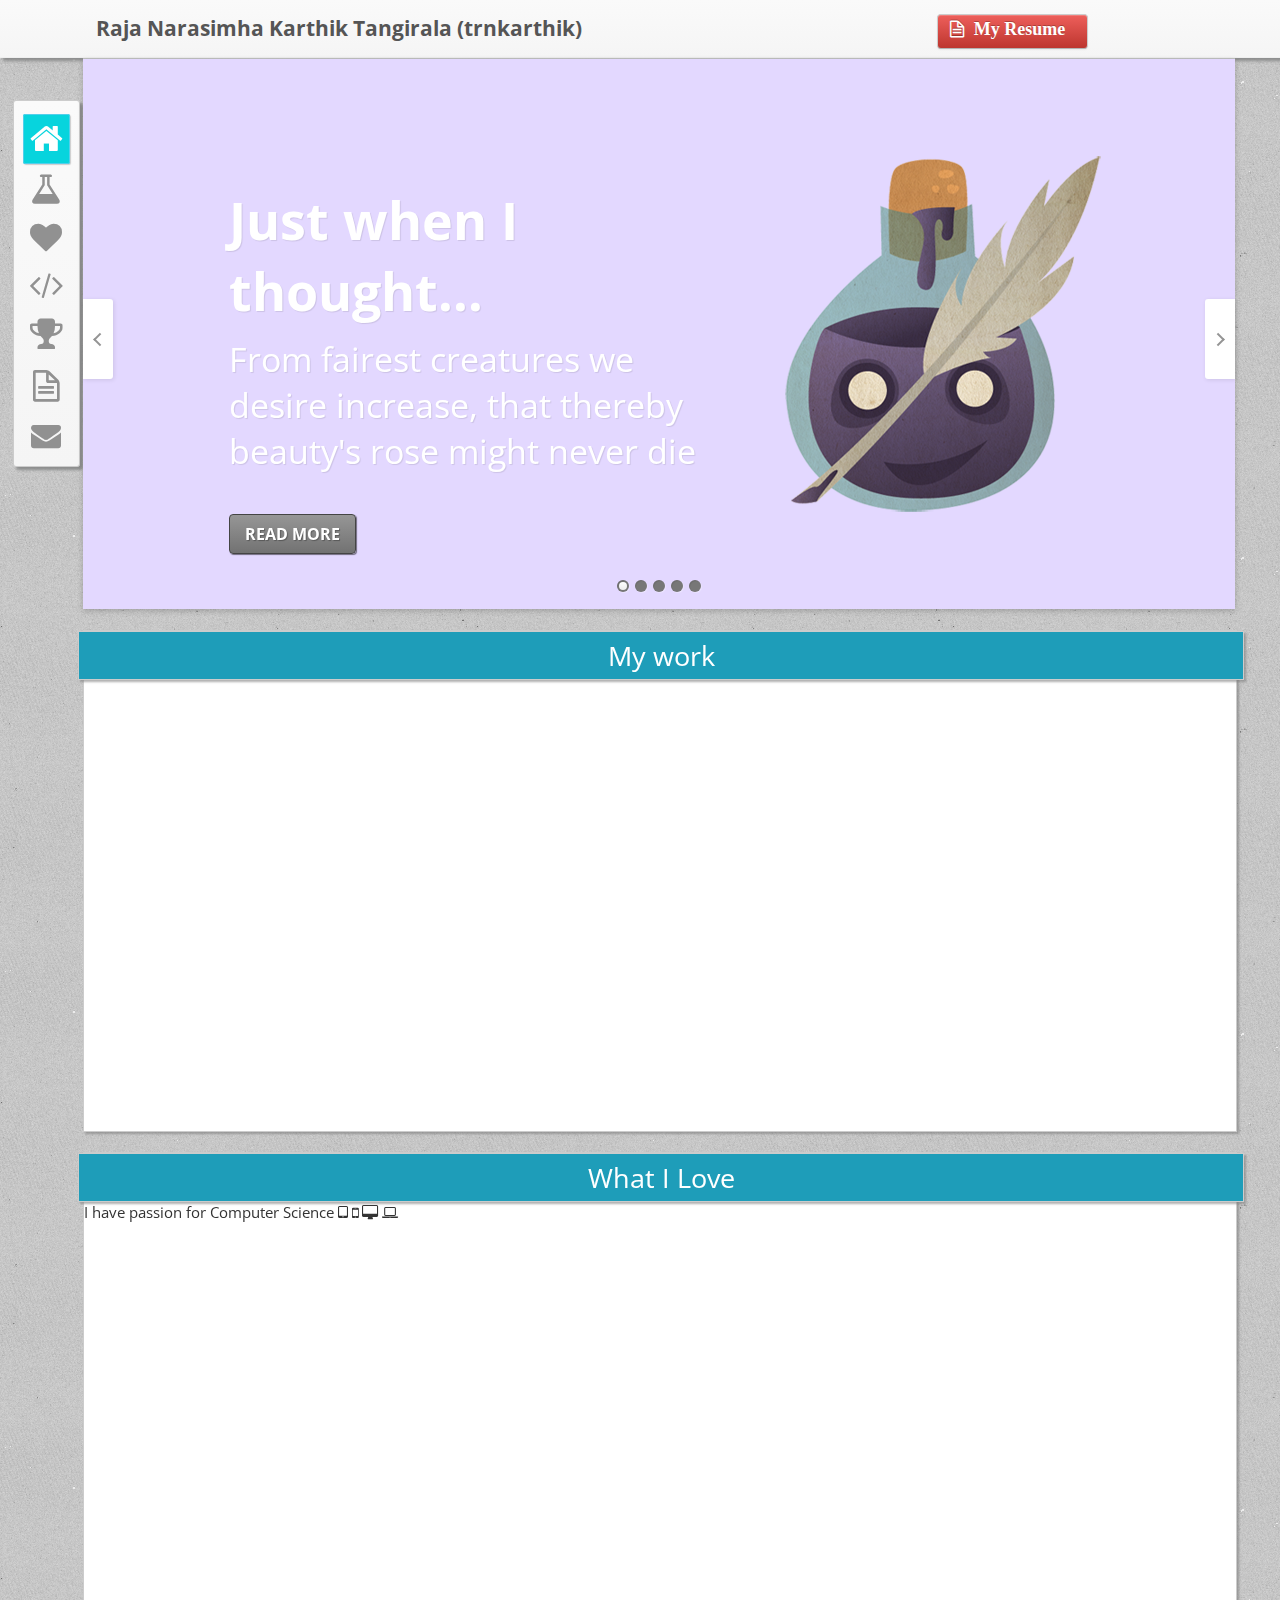
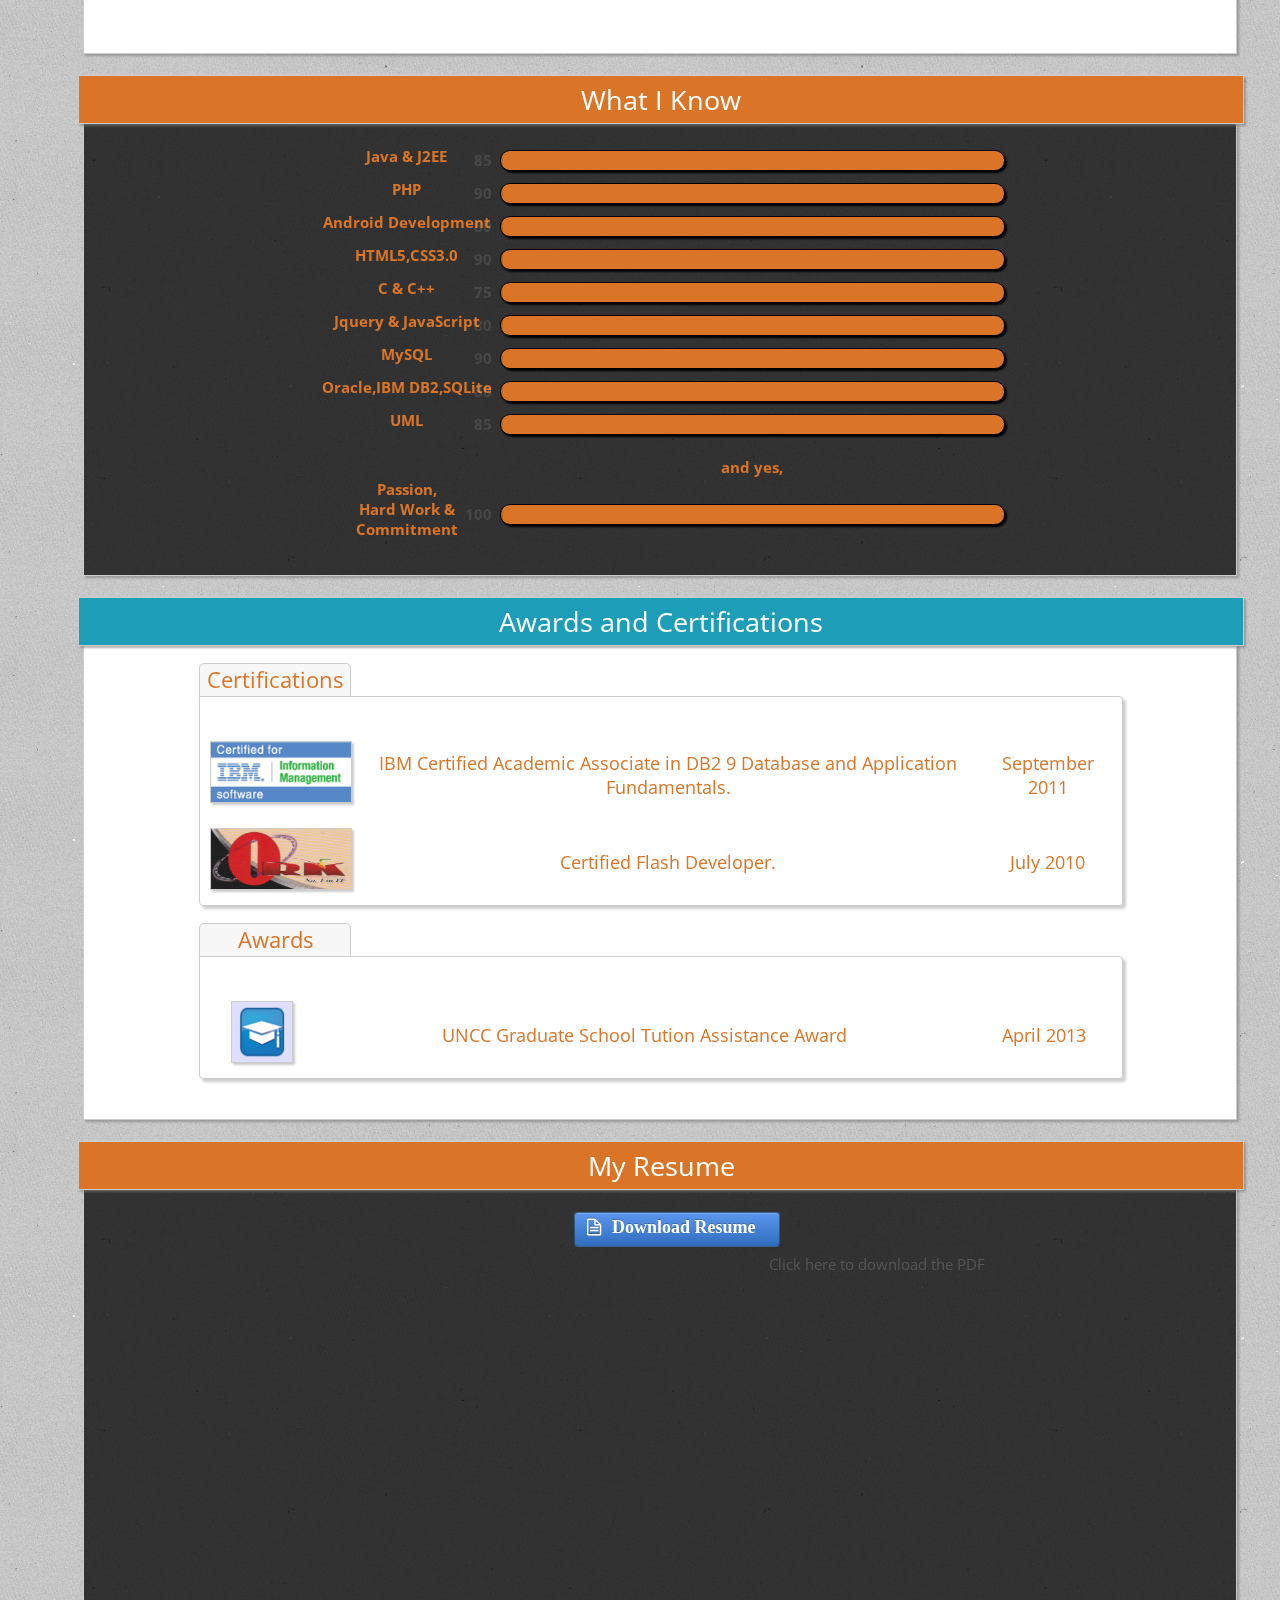
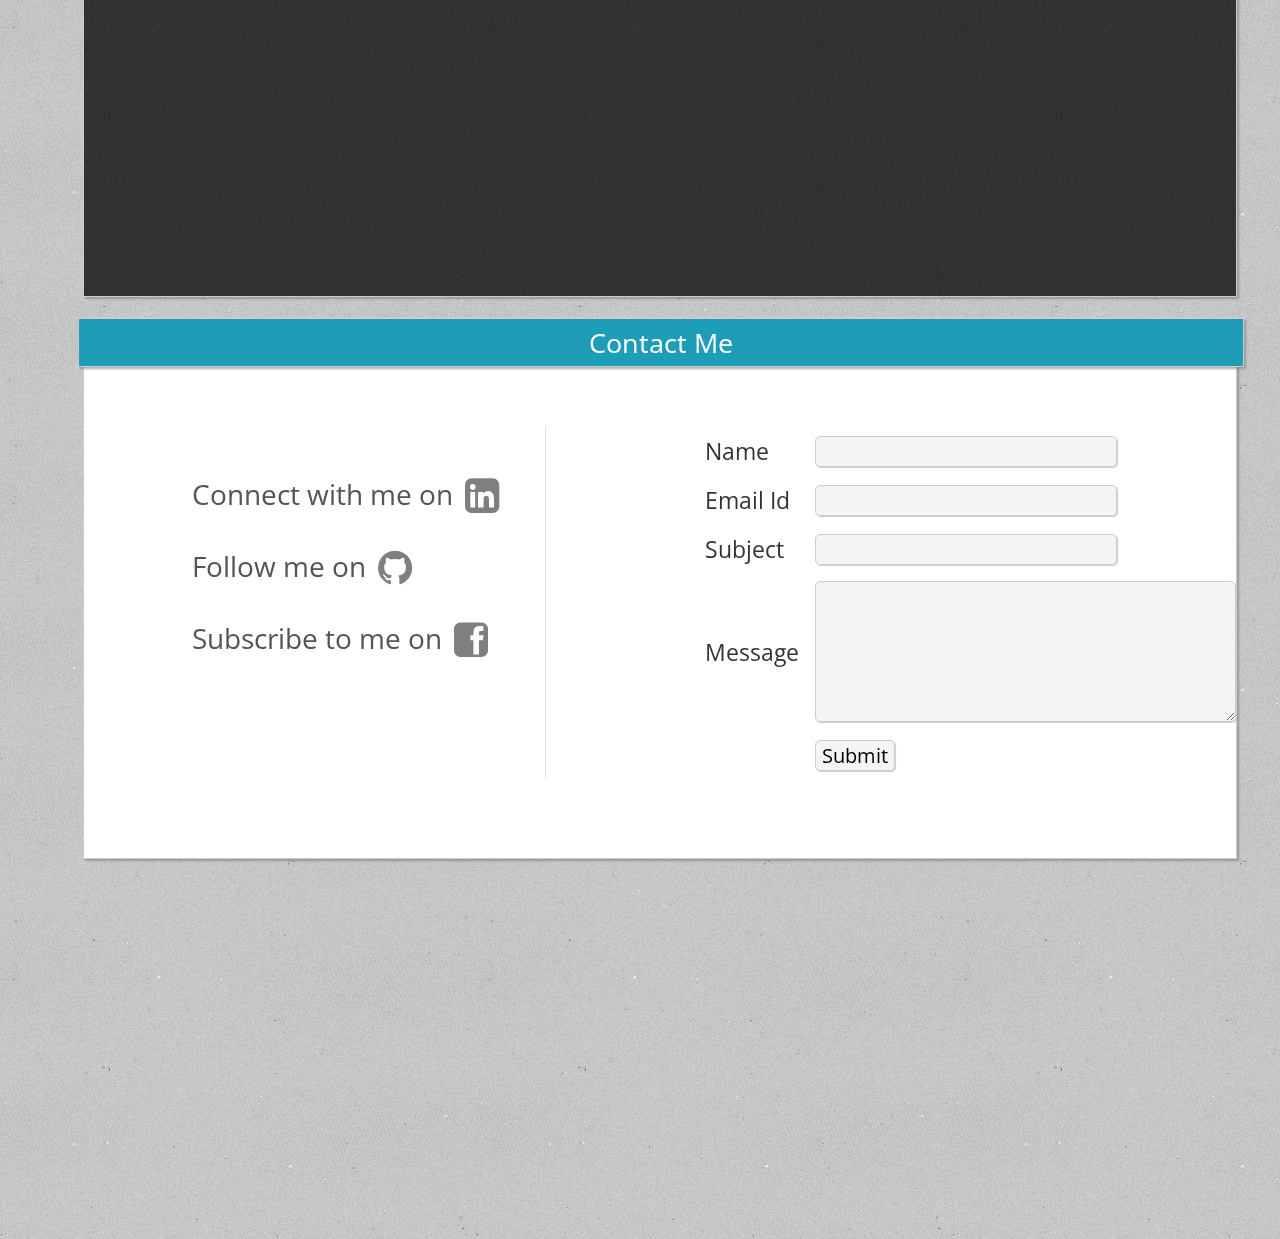
==== commit 78f00e8e: "What I Love section started" ====
--- a/index3.html
+++ b/index3.html
@@ -223,11 +223,14 @@
 		 <div id="what_i_love_link"></div>
 		 <div id="what_i_love" class="section">
 		    <div class="section_title">What I Love</div>
-		    this is my resume
-		    <br/><br/><br/><br/><br/><br/><br/><br/><br/><br/><br/><br/><br/><br/><br/><br/><br/><br/><br/><br/>
-		    <br/><br/><br/><br/><br/><br/><br/><br/><br/><br/><br/><br/><br/><br/><br/><br/><br/><br/><br/><br/>
-		    <br/><br/><br/><br/><br/><br/><br/><br/><br/><br/><br/><br/><br/><br/><br/><br/><br/><br/><br/><br/>
-		    this is my resume
+		    
+			I have passion for Computer Science
+		    
+		    <i class="icon-tablet"></i>
+		    <i class="icon-mobile-phone"></i>
+		    <i class="icon-desktop"></i>
+		    <i class="icon-laptop"></i>
+		    
 		 </div>
 		 
 		 <!--What I Know section -->
@@ -332,7 +335,7 @@
 					
 			        </tr>
 				<tr>
-					<td>Passion</td>
+					<td>Passion,<br/>Hard Work & Commitment</td>
 					<td>
 					    <div class="outer_class">
 						<div  class="graph" skill_level="100">
